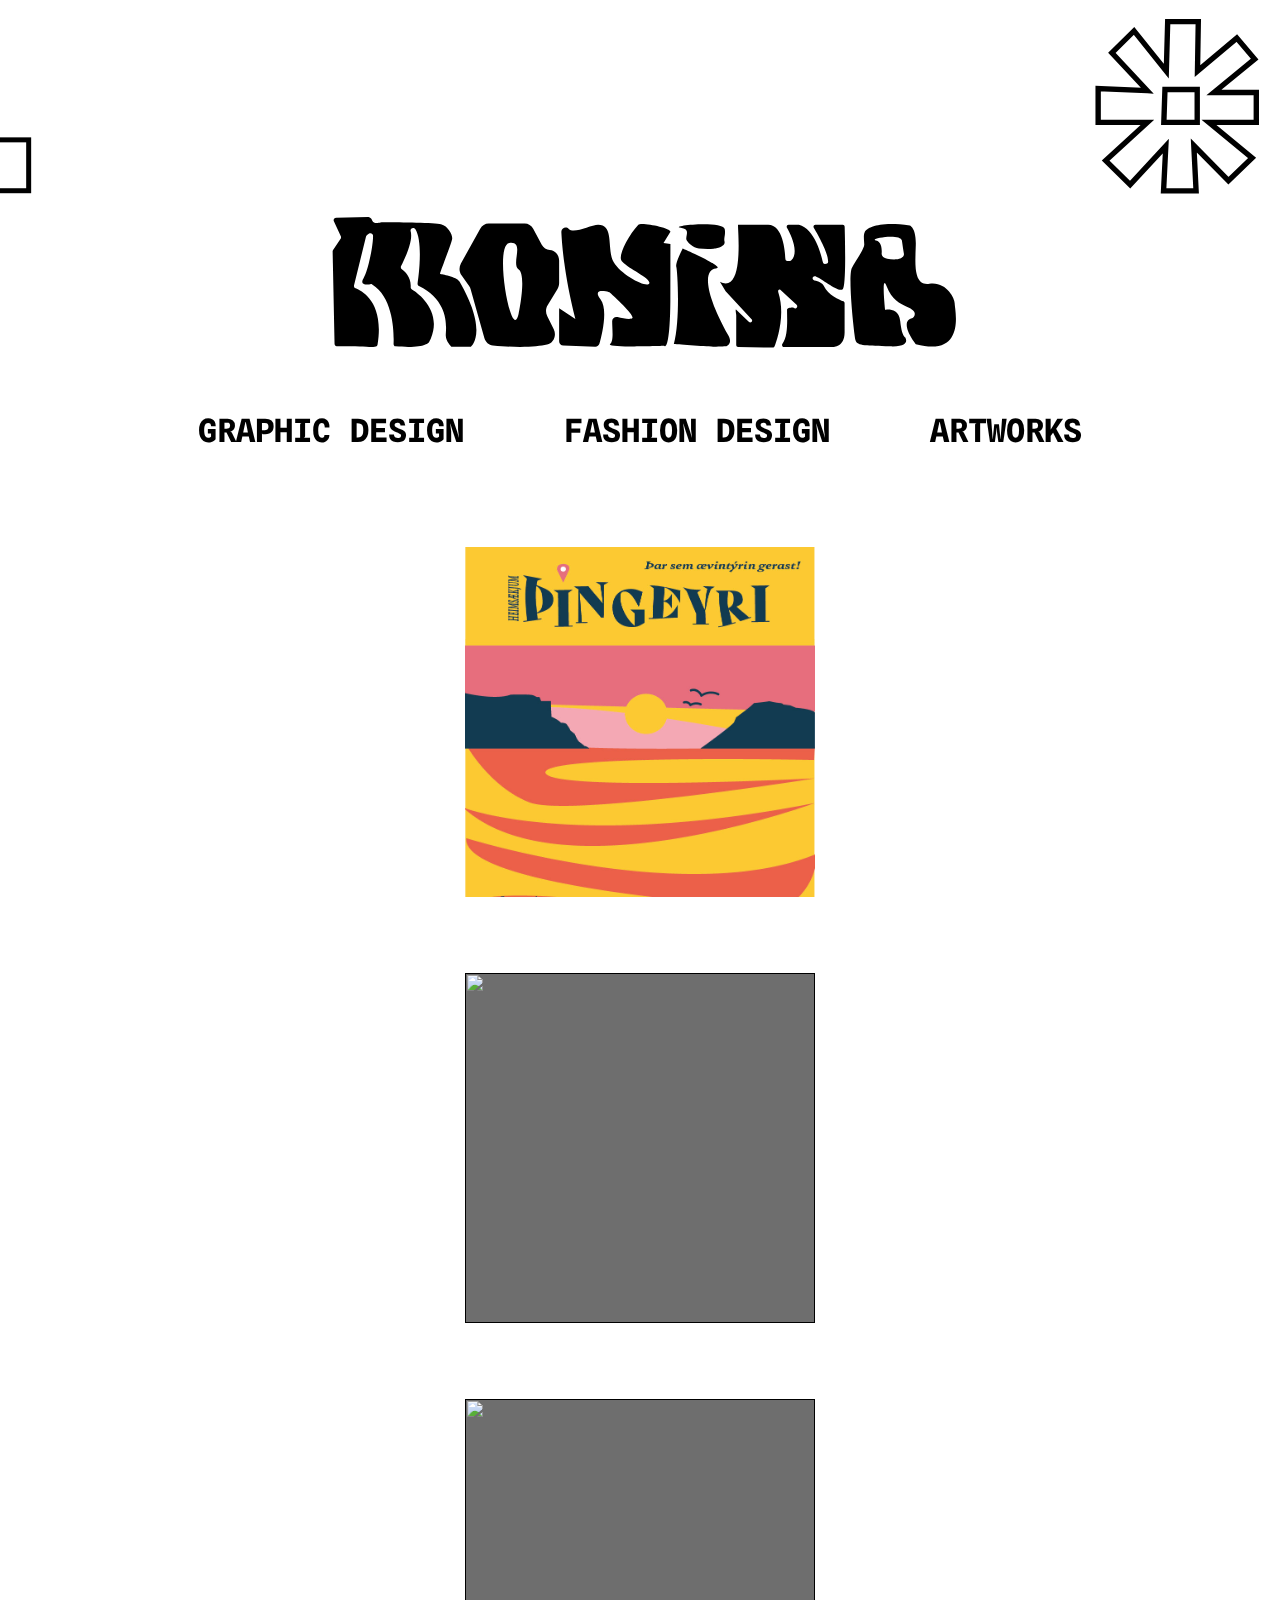
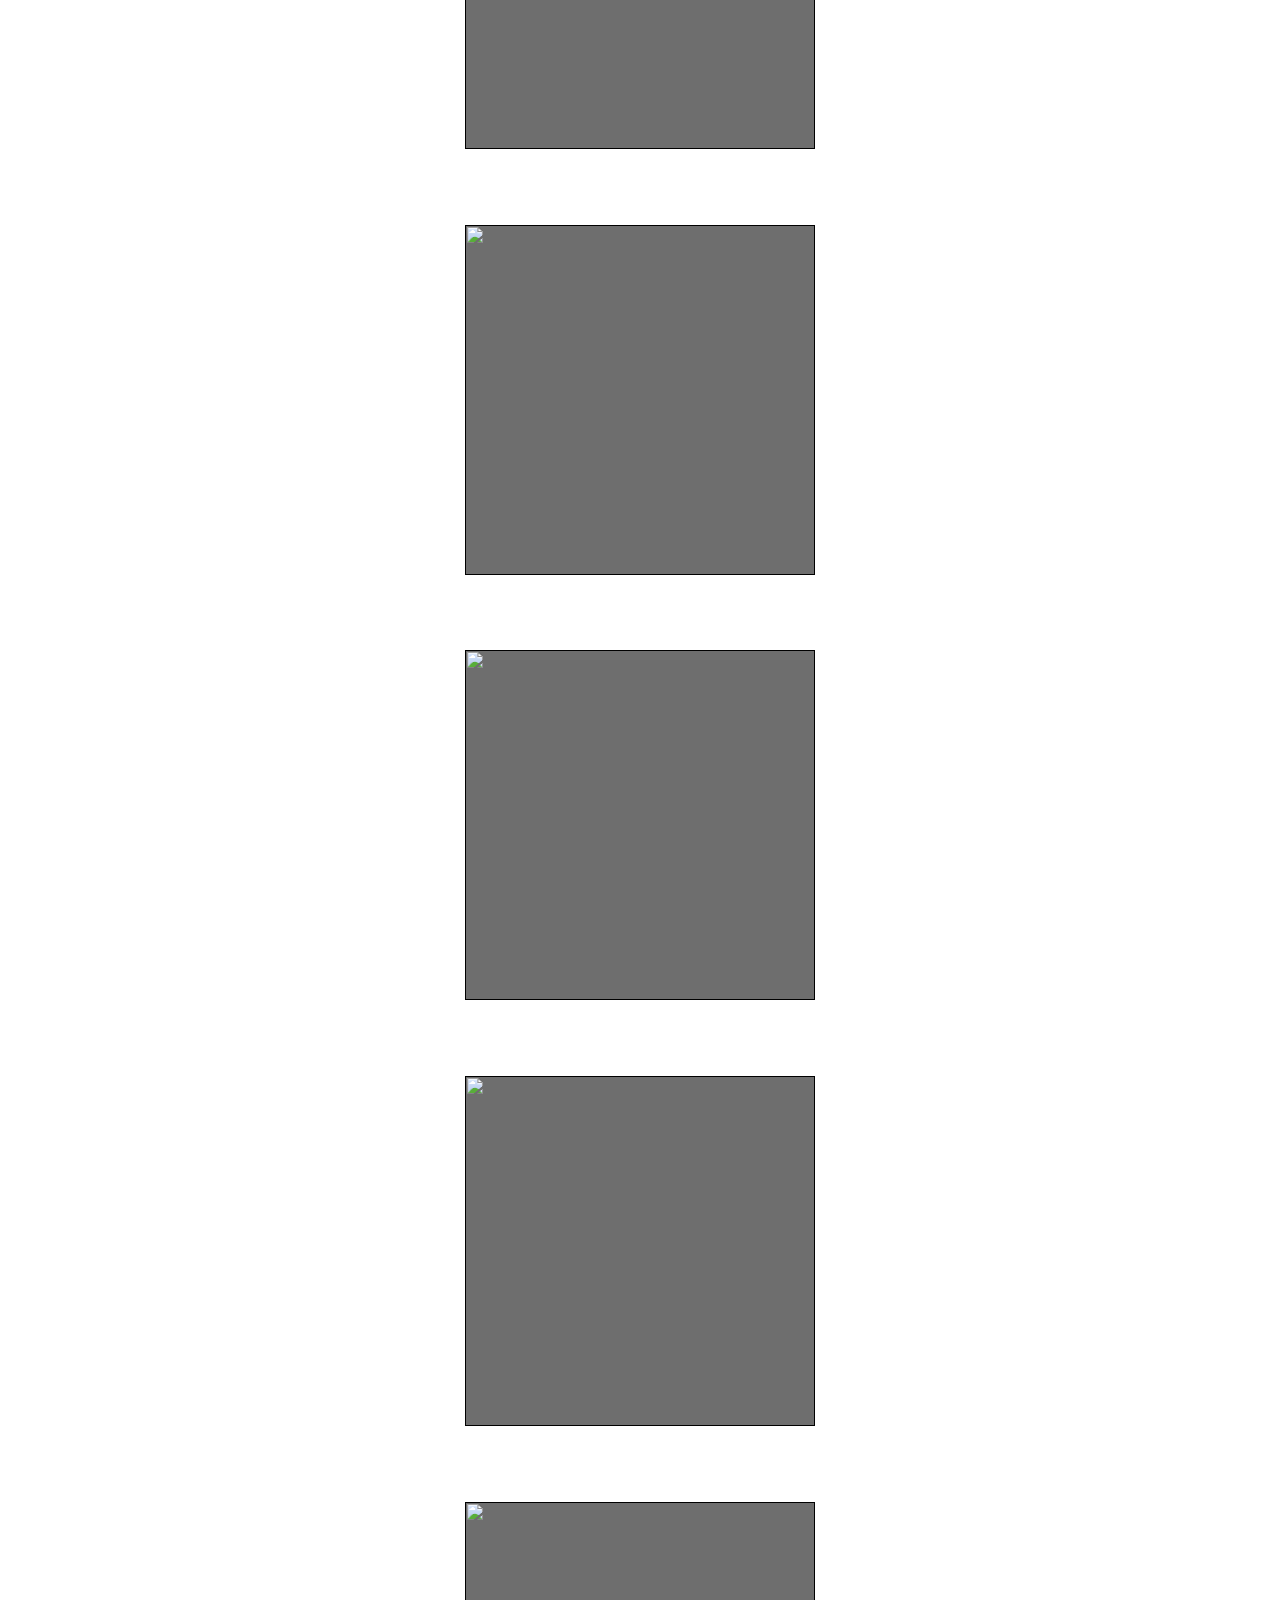
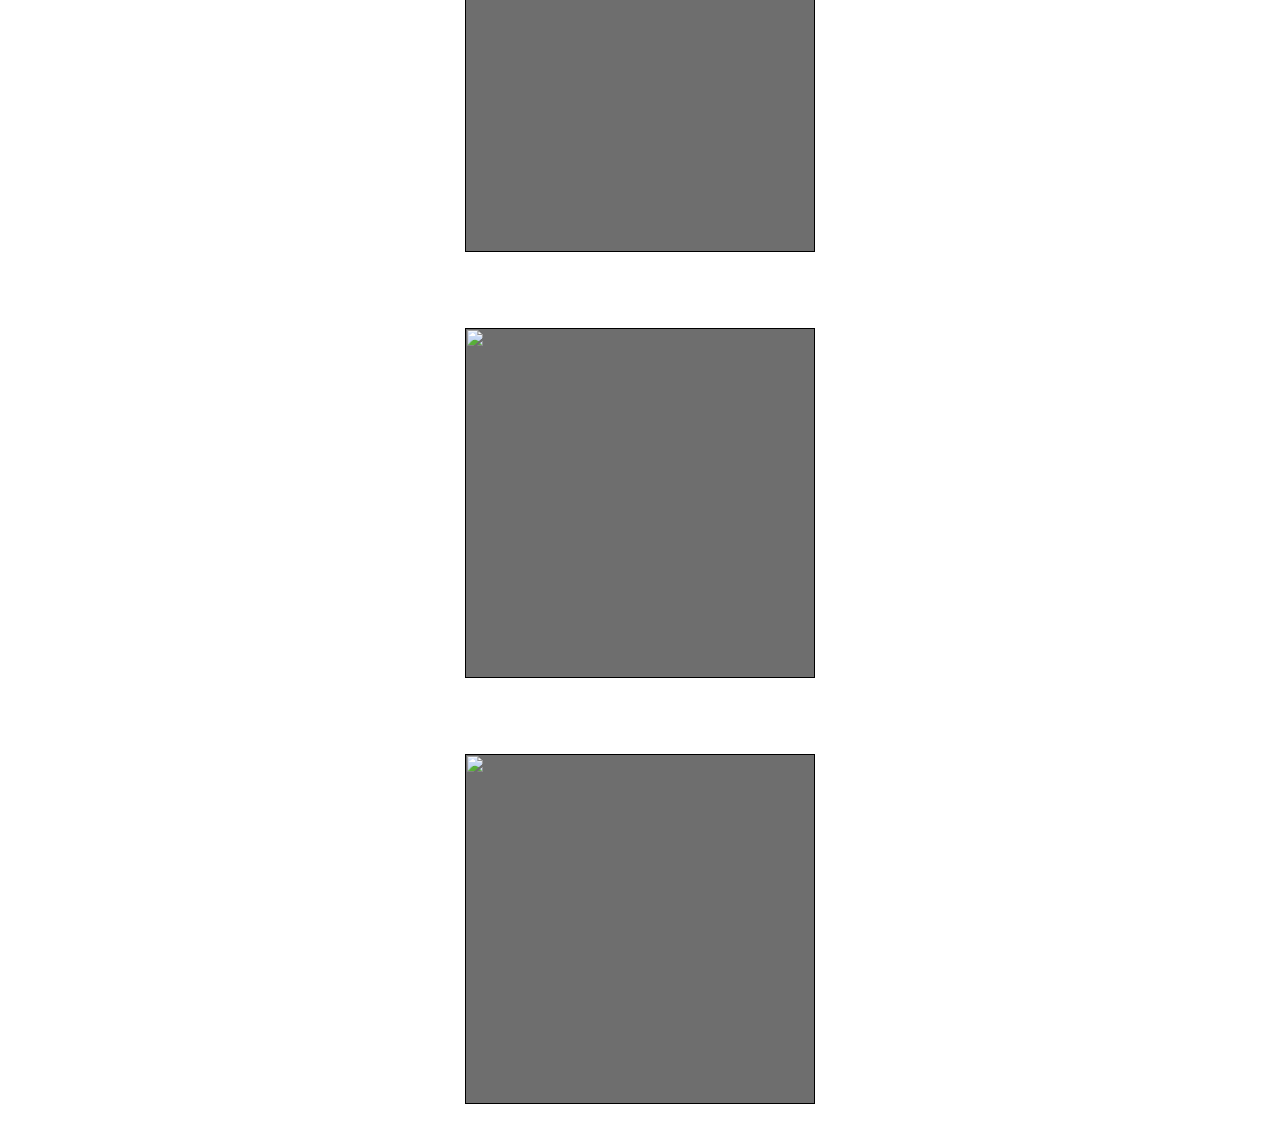
==== index.html @ 6f7ec48c "photos adde" ====
<!DOCTYPE html>
<html>
<head>
    <meta charset="utf-8" />
    <meta http-equiv="X-UA-Compatible" content="IE=edge">
    <title>Monika Janina Kristjánsdóttir</title>
    <meta name="viewport" content="width=device-width, initial-scale=1">
       <link rel="stylesheet" type="text/css" media="screen" href="main.css" />
       <link rel="stylesheet" type="text/css" media="screen" href="interaction.css" />
       <link rel="preconnect" href="https://fonts.googleapis.com">
       <link rel="preconnect" href="https://fonts.gstatic.com" crossorigin>
       <link rel="preconnect" href="https://fonts.googleapis.com">
       <link rel="preconnect" href="https://fonts.gstatic.com" crossorigin>
       <link href="https://fonts.googleapis.com/css2?family=Spline+Sans+Mono:ital,wght@0,300;0,400;0,700;1,300;1,400&display=swap" rel="stylesheet">
       <link rel="preconnect" href="https://fonts.googleapis.com"> 
       <link rel="preconnect" href="https://fonts.gstatic.com" crossorigin> 
       <link href="https://fonts.googleapis.com/css2?family=Montserrat:ital,wght@0,300;0,400;0,500;1,400&family=Spline+Sans+Mono:ital,wght@0,300;0,400;0,700;1,300;1,400&display=swap" rel="stylesheet"> 
       <link href="https://fonts.googleapis.com/css?family=Montserrat:italic,100,800" rel="stylesheet">
    <script src="http://code.jquery.com/jquery-latest.min.js" type="text/javascript"></script>
    <link rel="stylesheet" href="https://cdn.jsdelivr.net/npm/animate.css@3.5.2/animate.min.css">
    <script src="main.js"></script>


</head>


<body>
  <section class="video-background">
  </section>
  
  <div class="all-container">

    <div class="icon-container">
     <svg version="1.1" id="Layer_1" xmlns="http://www.w3.org/2000/svg" xmlns:xlink="http://www.w3.org/1999/xlink" x="0px" y="0px"
	    viewBox="0 0 41.38 44.58" style="enable-background:new 0 0 41.38 44.58;" xml:space="preserve">
            <rect x="15.13" y="16.15" class="st1" width="11.12" height="11.34"/>
             <rect x="2" y="2.91" class="st1" width="11.12" height="11.34"/>
              <rect x="28.26" y="29.39" class="st1" width="11.12" height="11.34"/>
      </svg>
      <svg version="1.1" id="Layer_1" xmlns="http://www.w3.org/2000/svg" xmlns:xlink="http://www.w3.org/1999/xlink" x="0px" y="0px"
	   viewBox="0 0 41.38 44.58" style="enable-background:new 0 0 41.38 44.58;" xml:space="preserve">
            <g>
	   <polygon class="st0" points="13.67,18.43 2.71,17.97 2.71,25.49 13.67,25.49 4.39,34.02 9.84,39.38 17.79,30.78 17.29,40.77 
		  24.54,40.77 24.03,30.65 31.75,38.5 37.02,33.42 27.41,25.49 37.96,25.49 37.96,18.83 28.51,18.83 37.59,11.39 33.61,6.71 
		  24.85,14.07 25.03,3.04 18.21,3.04 17.9,14.07 10.71,5.11 5.77,9.99 	"/>
	    <polygon class="st0" points="17.35,25.49 24.79,25.49 24.79,18.16 17.6,18.16 	"/>
            </g>
      </svg>
     </div>

     <div class="monika-container"> 
        <div class="logo-container">
         <svg version="1.1" id="Layer_1" xmlns="http://www.w3.org/2000/svg" xmlns:xlink="http://www.w3.org/1999/xlink" x="0px" y="0px"
  viewBox="0 0 427.07 94.35" style="enable-background:new 0 0 427.07 94.35;" xml:space="preserve">
         <path d="M86.08,93.71c0,0-3.76-3.53-3.79-7.57c-0.03-3.97,3.54-22.67-18.12-33.41c-0.66-0.33-1.03-1.05-0.93-1.78
 c0.81-5.58,3.73-28.36-1.55-36.72c-0.3-0.48-0.84-0.77-1.41-0.78l-0.05,0c-1.18-0.02-2,1.12-1.67,2.25
 c0.88,2.98,0.66,9.55-6.46,23.58c-0.38,0.76-0.16,1.68,0.53,2.17c2.15,1.56,6.33,5.44,5.97,11.96c-0.04,0.65,0.29,1.27,0.85,1.59
 c4.13,2.34,20.6,14.66,12.7,33.32c-0.02,0.04-0.98,2.03-1,2.07c-0.31,0.98-4.22,4.79-22.94,3.09c-0.77-0.07-1.23-0.94-1.19-1.71
 c0.26-5.94,0.41-30.99-14.46-40.1c-0.35-0.21-0.77-0.28-1.17-0.22c-1.94,0.32-7.68,0.92-4.65-4.05c2.99-4.9,6.55-21.92,6.4-28.74
 c-0.03-1.35-1.55-2.13-2.67-1.38l-1.35,0.91c-0.36,0.24-0.61,0.6-0.71,1.02l-8.1,33.03c-0.21,0.84,0.24,1.7,1.05,2.01
 c4.75,1.85,19.43,9.91,14.84,38.02c-0.07,0.43-0.3,0.83-0.65,1.09c-1.58,1.16-8.61-0.05-26.98,0.06c-0.83,0.01-1.42-0.83-1.44-1.66
 l-1.3-62.45c-0.01-0.36,0.1-0.71,0.3-1l5.1-7.48c0.34-0.5,0.39-1.14,0.14-1.69L6.67,8.96C6.15,7.83,6.96,6.54,8.2,6.52L29.75,6.1
 c0,0,2.05-0.03,2.9,2.52C33.42,10.88,37.18,10,38,9.78c0.11-0.03,0.23-0.05,0.35-0.05c2.91-0.14,36.19,0.13,40.71,1.28
         c4.71,1.2,7.6,6.7,7.6,9.49s-8.86,23.98-8.17,24.02c0.69,0.03,11.21,1.83,13.08,5.07c19.99,34.74,7.71,44.13,7.71,44.13"/>
         <path d="M289.27,75.57c0.44,1.31-1,2.41-2.02,1.54l-8.66-8.4c-0.85-0.72,0.01,2.74,0.01,3.9l-0.01,19.94c0,0.75,0.56,1.37,1.27,1.38
 l23.44,0.41c0.54,0.01,1.02-0.34,1.22-0.87c1.48-4.02,7.57-20.97,2.5-36.56c-0.43-1.33,0.55-2.4,1.55-1.48l10.81,10.03
 c1.11,1.03,0,2.93-1.36,2.31c-0.4-0.18-0.78-0.34-1.14-0.48c-0.82-0.31-3.88,0.36-3.92,1.28c-0.17,4.64,1.17,17.5-3.12,23.1
 c-0.68,0.89-0.07,2.24,1.01,2.24h32.72c0.71,0,8.13,0.07,8.27-9.65V64.37c0-0.58-0.34-1.1-0.85-1.3c-2.6-1.01-10.4-4.46-13.08-10.24
 c-1.05-2.27-3.58-3.41-6.5-3.91c-1.79-0.31-1.47-2.93,0.33-2.74c0.36,0.04,0.68,0.1,0.96,0.2c3.72,1.33,15.14,10.89,17.86,8.5
 c2.44-2.13,1.54-35.17,1.32-42.25c-0.02-0.74-0.59-1.33-1.29-1.33h-15.16h-3.33c-1.02,0-1.64,1.2-1.09,2.12
 c3.01,5.06,10.2,17.82,9.67,23.09c-0.07,0.65-0.57,1.14-1.17,1.19l-0.96,0.09c-0.64,0.06-1.22-0.39-1.36-1.06
 c-1.03-4.77-5.6-22.75-16.24-25.39c-0.1-0.02-0.2-0.04-0.31-0.04l-6.66,0c-1.01,0-1.63,1.18-1.1,2.1c2.7,4.75,8.36,16.34,2.95,21.96
 c-0.25,0.26-0.57,0.41-0.92,0.41h-1.79c-0.69,0-1.26-0.58-1.29-1.33c-0.2-5.09-1.61-23.14-11.63-23.14h-20.33
         c-0.71,0,4.98,47.33-12.3,38.6l3.87,6.28"/>
         <path d="M426.24,64.47c0-3.71-5.92-14.97-17.09-13.25c-11.17,1.72-9.53-14.44-9.2-26.23s-4.07-13.14-4.07-13.14
 c-21.49-3.31-28.44,2.29-28.44,2.29c-3.73,1.73-2.32,7.4-2.32,10.45c0,3.05-5.59,10.47-8.38,16.03c-2.79,5.56,1.48,44.65,2.47,48.76
 c0.99,4.11,8.05,3.44,23.17,4.11c15.12,0.66,10.35-6.09,10.35-6.09s-2.3-1.06-3.29-10.86c-0.99-9.8-10.19-7.68-10.19-7.68
 s-2.79-25.44,0.99-16.05c3.78,9.39,8.05,11.14,15.12,14.59c7.07,3.44,2.43,7.02,2.43,7.02c-10.06,2.38,2.18,17.62,2.18,17.62
 C434.37,101.35,426.24,68.18,426.24,64.47z M387.81,34.59c-0.24,0.03-0.49,0.06-0.75,0.09c-2.09,0.24-4.47-0.03-6.44-0.4
 c-2.31-0.42-3.86-1.83-3.74-3.37c0.24-3.04,0.01-8-3.82-8.94c-5.6-1.37,16.8-5.15,17.5,0c0.43,3.16,0.99,6.72,1.36,8.99
         C392.2,32.67,390.43,34.24,387.81,34.59z"/>
         <path d="M242.4,27.35c0,0-5.16,9.96-4.32,12.43s2.78,36.26-1.65,52.2c0,0,22.35,1.8,26.86,1.72s8.76-0.31,8.76-0.31
         s4.35-1.7,1.25-7.23c-17.29-30.85-16.16-44.77-8.48-45.29C272.49,40.36,242.4,27.35,242.4,27.35z"/>
         <path d="M152.59,28.34c-2.25-0.11-4.3-1.44-5.43-3.55l-5.78-10.77c-1.18-2.2-3.36-3.56-5.72-3.56h-24.41
 c-2.33,0-4.48,1.32-5.67,3.48l-13.06,23.6c-1.39,2.51-1.22,5.67,0.42,7.99l5.14,7.26c0.48,0.68,0.84,1.44,1.07,2.26l9.22,32.82
 c0.78,2.79,3.07,4.78,5.76,5.04c18.73,1.81,30.04,0.79,36.61-0.62c4.35-0.94,6.63-6.14,4.54-10.36l-4.45-8.98
 c-1.14-2.3-1.03-5.1,0.3-7.28l6.69-11c0.71-1.16,1.09-2.53,1.09-3.92V35.47C158.91,31.65,156.12,28.51,152.59,28.34z M131.58,71.38
         c-4.52,21.76-17.16-46.36-6.33-47.78c10.83-1.42,0.91,14.19,6.33,17.98C137,45.36,131.58,71.38,131.58,71.38z"/>
         <path d="M158.91,67.77l0,22.29c0,1.56,1.24,2.84,2.8,2.9l21.56,0.78c1.34,0.05,2.54-0.82,2.9-2.11c1.72-6.11,5.9-23.3,0.67-30.04
 c-5.46-7.03,2.82-5.49,5.4-4.87c0.47,0.11,0.9,0.34,1.27,0.67c2.9,2.63,16.51,15.16,14.91,17.02c-1.13,1.32-6.36,0.25-10.03-0.7
 c-1.85-0.48-3.65,0.91-3.64,2.82c0.04,5.69,1.13,13.38-1.36,15.32c-3.5,2.74,36.46,1.31,36.46,1.31s3.84,5.46,4.23-29.98l0.04-38.87
 l-4.66-0.68l4.66-7.64c0-2.64-19.88-6.63-21.67-4.7c-7.09,7.64-13.47,20.6-11.55,24.04c2.71,4.86,20.73,12.23,18.89,15.7
 c-1.84,3.46-23.17-7.63-25.44-17.96c-2.27-10.34,0.45-21.78-9.07-21.78c-4.92,0-16.44,6.53-19.83,2.84c-1.84-2-5.17-0.62-5.04,2.1
         c0.54,10.95,2.52,31.49,9.47,58.74"/>
        <path d="M253.34,27.42c-3.6-0.37-8.66-4.81-8.53-6.63c0.25-3.59,2.29-6.54-3.69-7.44c-8.73-1.31,28.39-5.12,29.69,0.9
 c0.8,3.7-0.76,5.99-0.09,8.64c0.5,1.99-2.18,3.94-6.23,4.49c-0.37,0.05-0.75,0.1-1.15,0.15C260.11,27.92,256.41,27.74,253.34,27.42z
        "/>
         </svg>
         </div>
      </div>

      <div class="text-container">
         <a href="graphic-design.html" class="link"> <h1>Graphic Design</h1></a>
         <a href="" class="link"><h1>Fashion Design</h1></a>
         <a href="" class="link"><h1>Artworks</h1></a> 
      </div>
    
      <section class="content">
        <div class="box-wrapper box1 hovereffect">
                <div class="box-styling">
                <a href="images/wallpaper/project_1.html">
                  <img src="assets/front-heimsækjumþ.jpg">
                  <div class="overlay">
                <h2>Heimsækjum Þingeyri</h2>
                <p>Summer events BRAND IDENTITY for region in Iceland</p> 
              </div>
              </a>
            </div>  
          </div>   
             <div class="box-wrapper box2 hovereffect">
                <div class="box-styling">
                  <a href="">
                    <img src="assets/36EAE543-6CC2-4F6E-92BA-76C47394DDBA.jpg">
                    <div class="overlay">
                <h2>Homesick Video</h2>
                <p>Video editing</p>
              </div>
              </a>
            </div>  
             </div>        
             <div class="box-wrapper box3 hovereffect">
                <div class="box-styling">
                  <a href="">
                    <img src="assets/36EAE543-6CC2-4F6E-92BA-76C47394DDBA.jpg">
                    <div class="overlay">
                <h2>Odin Adventures</h2>
                <p>Photography, poster & booklet design</p>
              </div>
              </a>
            </div> 
             </div>       
            <div class="box-wrapper box4 hovereffect">
                <div class="box-styling">
                  <a href="">
                    <img src="assets/36EAE543-6CC2-4F6E-92BA-76C47394DDBA.jpg">
                    <div class="overlay">
                <h2>DATMA</h2>
                <p>Motion Graphic Design</p>
              </div>
              </a>
            </div> 
            </div>         
             <div class="box-wrapper box5 hovereffect">
                <div class="box-styling">
                <a href="">
                  <img src="assets/36EAE543-6CC2-4F6E-92BA-76C47394DDBA.jpg">
                  <div class="overlay">
                <h2>Statistical Self Portrait</h2>
                <p>Information Design</p>
              </div>
              </a>
              </div>
            </div>          
             <div class="box-wrapper box6 hovereffect">
                <div class="box-styling">
                  <a href="">
                    <img src="assets/36EAE543-6CC2-4F6E-92BA-76C47394DDBA.jpg">
                    <div class="overlay">
                <h2>Call me by your name</h2>
                <p>Book Cover Redesign</p>
              </div>
              </a>
              </div>
              <div class="box-wrapper box7 hovereffect">
                  <div class="box-styling">
                    <a href="">
                      <img src="assets/36EAE543-6CC2-4F6E-92BA-76C47394DDBA.jpg">
                      <div class="overlay">
                  <h2>Call me by your name</h2>
                  <p>Book Cover Redesign</p>
                </div>
                </a>
                </div>
            </div> 
            <div class="box-wrapper box8 hovereffect">
              <div class="box-styling">
                <a href="">
                  <img src="assets/36EAE543-6CC2-4F6E-92BA-76C47394DDBA.jpg">
                  <div class="overlay">
              <h2>Call me by your name</h2>
              <p>Book Cover Redesign</p>
            </div>
            </a>
            </div>
            <div class="box-wrapper box9 hovereffect">
              <div class="box-styling">
                <a href="">
                  <img src="assets/36EAE543-6CC2-4F6E-92BA-76C47394DDBA.jpg">
                  <div class="overlay">
              <h2>Call me by dfff name</h2>
              <p>Book Cover Redesign</p>
            </div>
            </a>
            </div>
      </section>

</div>

</div>
</body>
</html>
---- main.css ----
.video-background {
    background-image: url(assets/hero.mp4);
    height: 5000px;
    background-repeat: no-repeat;
    height: 100%;
    width: 100%;
    z-index: -1;
    /* background-repeat: no-repeat; */
    background-size: cover;
    position: fixed;
    cursor: url('assets/NL-CC-closed.svg'), auto;
    }
    a {
        color:black;
        text-decoration: none;
        }

    /* main {
    display: grid;
    grid-template-areas: 
    "nav      topbar  nav"
    "topbar   logo    topbar"
    "subpage  subpage subpage"
    "content  content content" 
    "footer   footer  footer";
    grid-template-columns: 1fr 3fr 3fr 1fr;
    grid-row: 30% 40% auto 20%;
    gap: 5%;
    } */

    .icon-container {
    grid-area: nav;
    display: flex;
    flex-grow: 1;
    float: right;
    justify-content: space-between;
    height: 200px;
    width: 1420px;
    grid-template-rows: 1fr 1fr;
    grid-gap: 60%;
    size: 100%;
    z-index: 1;
    }

    
.monika-container {
    width: 50%;
    display: block;
    margin: 0 auto;
    justify-content: center;
    align-items: center;
}
    .text-container {
        display: flex;
        grid-gap: 100px;
        justify-content: center;
        align-items: center;
        text-transform: uppercase;
        font-family: 'Spline Sans Mono', monospace;
        font-weight: 400;
        padding:3%;
        }
        .hovereffect .text-container {
            text-transform: uppercase; 
            text-align: center;
            position: relative;
            font-size: 1em;
            padding: 10px;
            font-family: 'Spline Sans Mono', monospace;
            color:#3400f1;
          }
    

        .hovereffect .text-container {
            text-transform: lowercase; 
            color:#3400f1;
          }


    .hero-container {
    position: fixed;
    z-index: -10;
}
.icon
{size: 100%;
}

.st0{fill:none;stroke:#000000;stroke-width:1.1988;stroke-miterlimit:10;}
.st1{fill:none;stroke:#000000;stroke-width:1.1113;stroke-miterlimit:10;}

.st0{fill:none;stroke:#000000;stroke-width:1.1988;stroke-miterlimit:10;}





.image-gallery {
    height: 100%;
    display: grid;
    grid-template-columns: 1fr minmax(350px, 1fr)  minmax(350px, 1fr) minmax(350px, 1fr) 1fr;
    grid-template-rows: auto;
    grid-gap: 50%;
    padding-top: 50px;
    padding-bottom: 50px;
    grid-template-areas:
    ". a b c ."
    ". d e f ."
    ". g h i ."
    ;
}

.box-styling {
    height: 350px;
    width: 350px;
    display: block;
    margin: 3% auto;
    row-gap: 10%;
    background-color: rgb(110, 110, 110);
    /* clip-path: polygon(5% 5%, 100% 0%, 100% 75%, 75% 75%, 75% 100%, 50% 75%, 0% 75%); */
  }



.box-wrapper{
  height:350px;
  border-radius: 1%;
  
}
.box1 {
    grid-area: a;
    

}

.box2 {
    grid-area: b;
}

.box3 {
    grid-area: c;
}

.box4 {
    grid-area: d;
}

.box5 {
    grid-area: e;
}

.box6 {
    grid-area: f;
}

.box7 {
    grid-area: g;
}

.box8 {
    grid-area: h;
}

.box9 {
    grid-area: i;
}

.bigText {
    font-size: 2em;
    padding-right: .5ch;
}

/* MEDIA QUERY FOR MOBILE */
@media (max-width:735px){
    nav {
        padding-left: 0;
    }

   .image-gallery {
       padding-bottom: 200%;
       grid-template-columns: 1fr minmax(400px, 1fr) 1fr;
       grid-template-areas:
       ".a."
       ".b."
       ".c."
       ".d."
       ".e."
       ".f."
       ".g."
       ".h."
       ".i."
       ;
   }
---- interaction.css ----
.hovereffect {
    width: 100%;
    height: 100%;
    float: left;
    overflow: hidden;
    position: relative;
    text-align: center;
    cursor: default;
  }
  
  .hovereffect .overlay {
    width: 100%;
    height: 100%;
    position: absolute;
    overflow: hidden;
    top: 0;
    left: 0;
  }
  
  .hovereffect img {
    width: 100%;
    height: 100%;
    display: block;
    position: relative;
    -webkit-transition: all 0.4s ease-in;
    transition: all 0.4s ease-in;
  }
  
  .hovereffect:hover img {
    filter:blur(1px);
    -webkit-filter: blur(2px);
    -webkit-transform: scale(1.1);
    -ms-transform: scale(1.1);
    transform: scale(1.1);
  }
  
  .hovereffect h2 {
    text-transform: uppercase; 
    text-align: center;
    position: relative;
    font-size: 1em;
    padding: 10px;
    font-family: 'Spline Sans Mono', monospace;
    color:#3400f1;
  }
  
  .hovereffect p {
    display: inline-block;
    text-decoration: none;
    padding: 7px 14px;
    margin: 0;
    background-color: transparent;
  }
  
 
  
  .hovereffect h2 {
    -webkit-transform: scale(0.7);
    -ms-transform: scale(0.7);
    transform: scale(0.7);
    -webkit-transition: all 0.4s ease-in;
    transition: all 0.4s ease-in;
    opacity: 0;
    filter: alpha(opacity=0);
    color: #f7f7fe;
    text-transform: uppercase;
    font-family: 'Spline Sans Mono', monospace;
    font-weight: 700;
    margin-top:30%;
  }
  
  .hovereffect p {
    -webkit-transform: scale(0.7);
    -ms-transform: scale(0.7);
    transform: scale(0.7);
    -webkit-transition: all 0.4s ease-in;
    transition: all 0.4s ease-in;
    opacity: 0;
    filter: alpha(opacity=0);
    color: #f7f7fe;
    text-transform: none;
    font-family: 'Spline Sans Mono', monospace;
    font-weight: 400;
    margin-top:3%;
  }
  .hovereffect:hover p, .hovereffect:hover h2 {
    opacity: 1;
    filter: alpha(opacity=100);
    -webkit-transform: scale(1);
    -ms-transform: scale(1);
    transform: scale(1);

  }
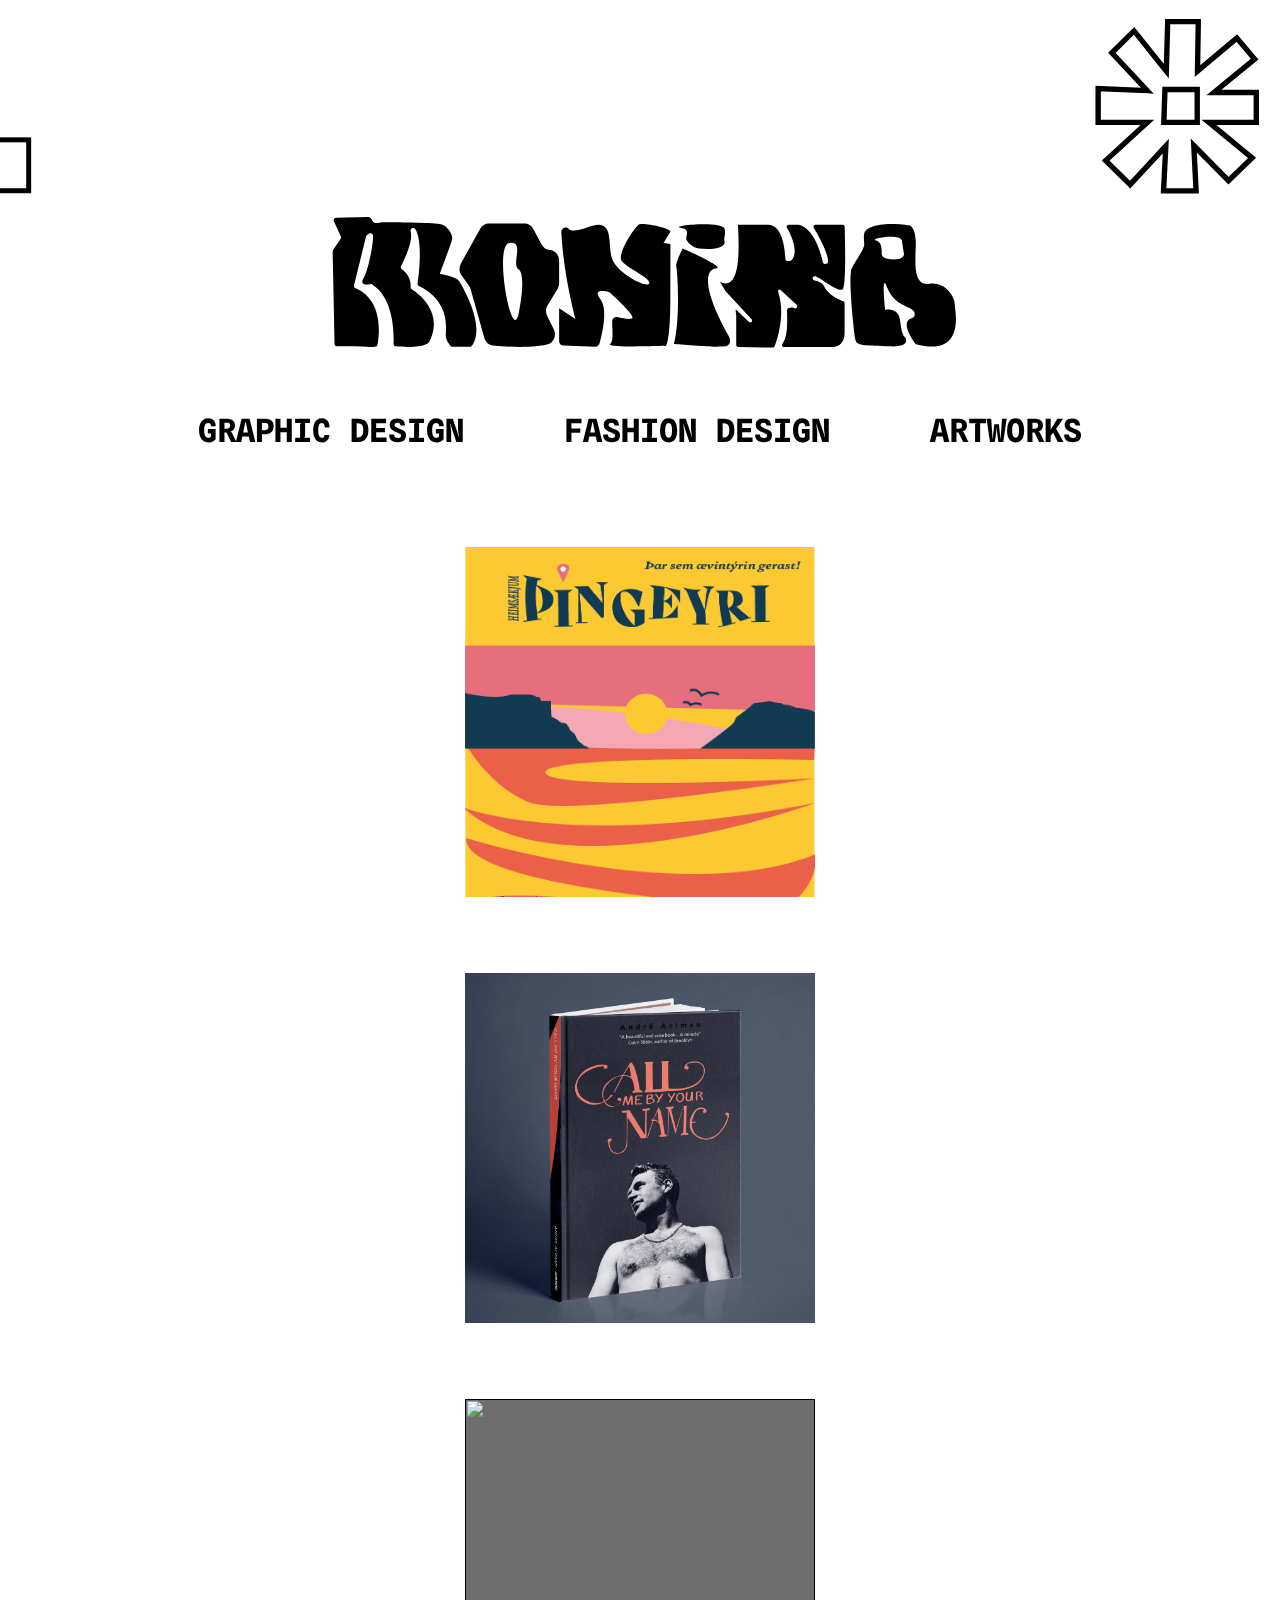
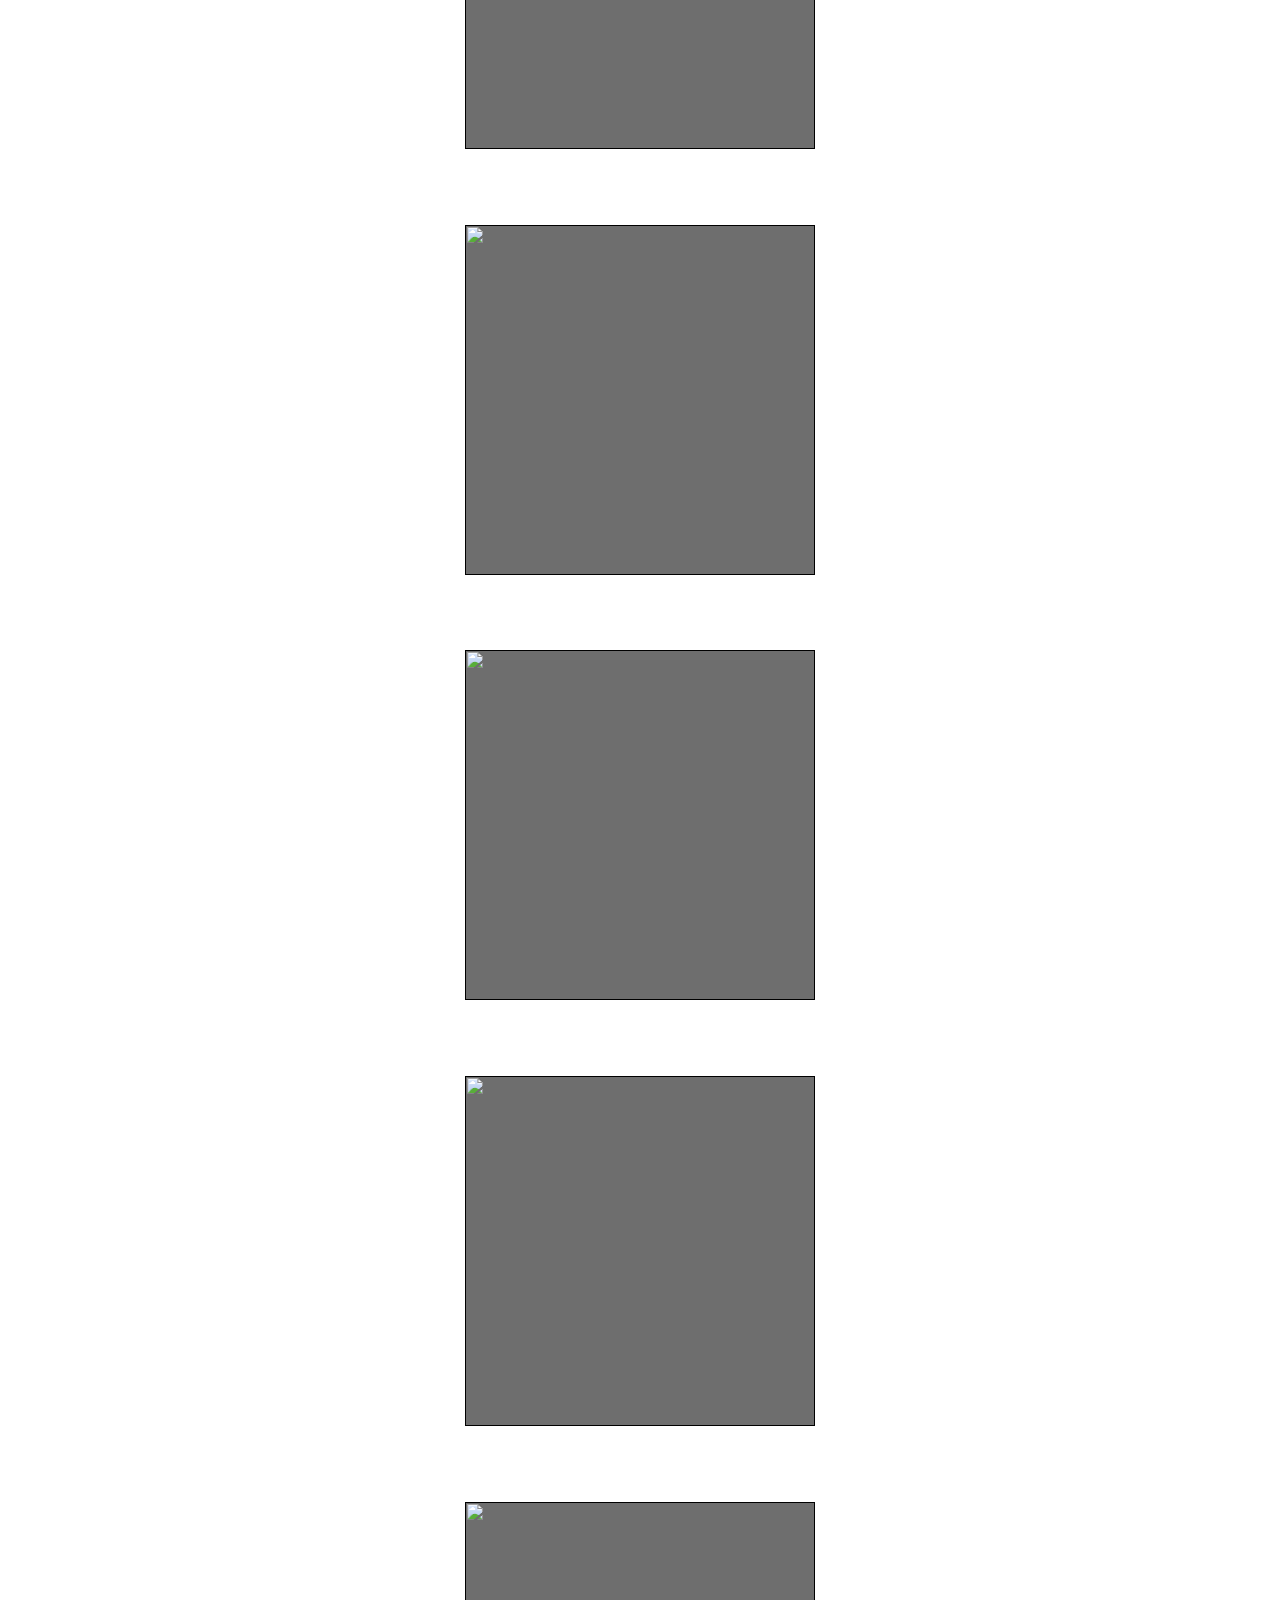
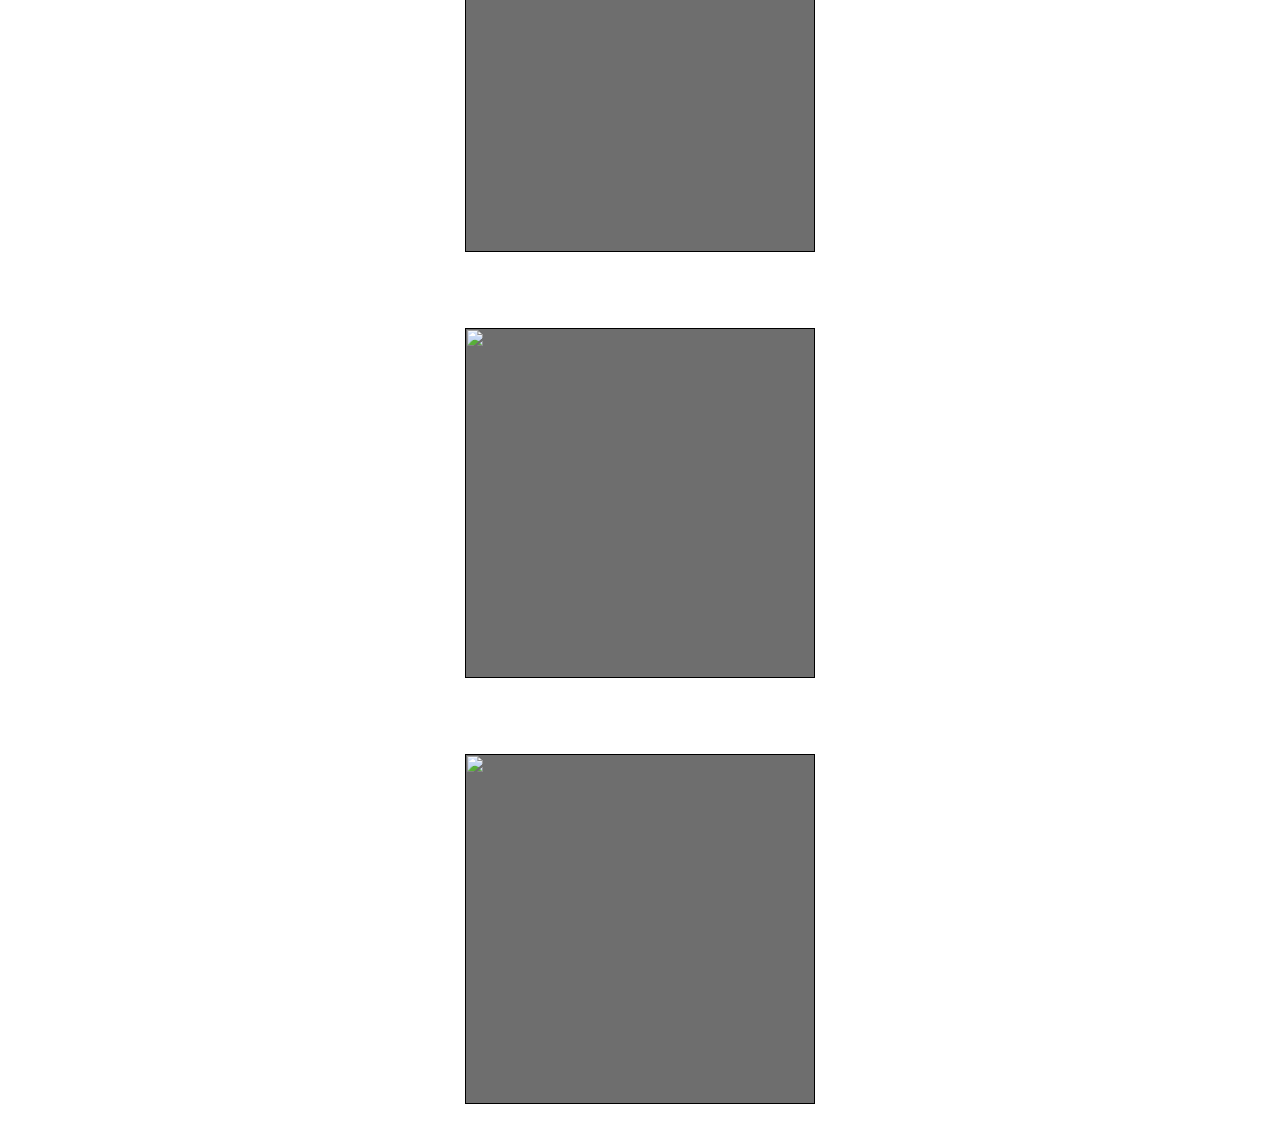
==== commit 32eb2428: "new frontier added" ====
--- a/index.html
+++ b/index.html
@@ -120,7 +120,7 @@
              <div class="box-wrapper box2 hovereffect">
                 <div class="box-styling">
                   <a href="">
-                    <img src="assets/36EAE543-6CC2-4F6E-92BA-76C47394DDBA.jpg">
+                    <img src="assets/front-redesigncover.jpg">
                     <div class="overlay">
                 <h2>Homesick Video</h2>
                 <p>Video editing</p>
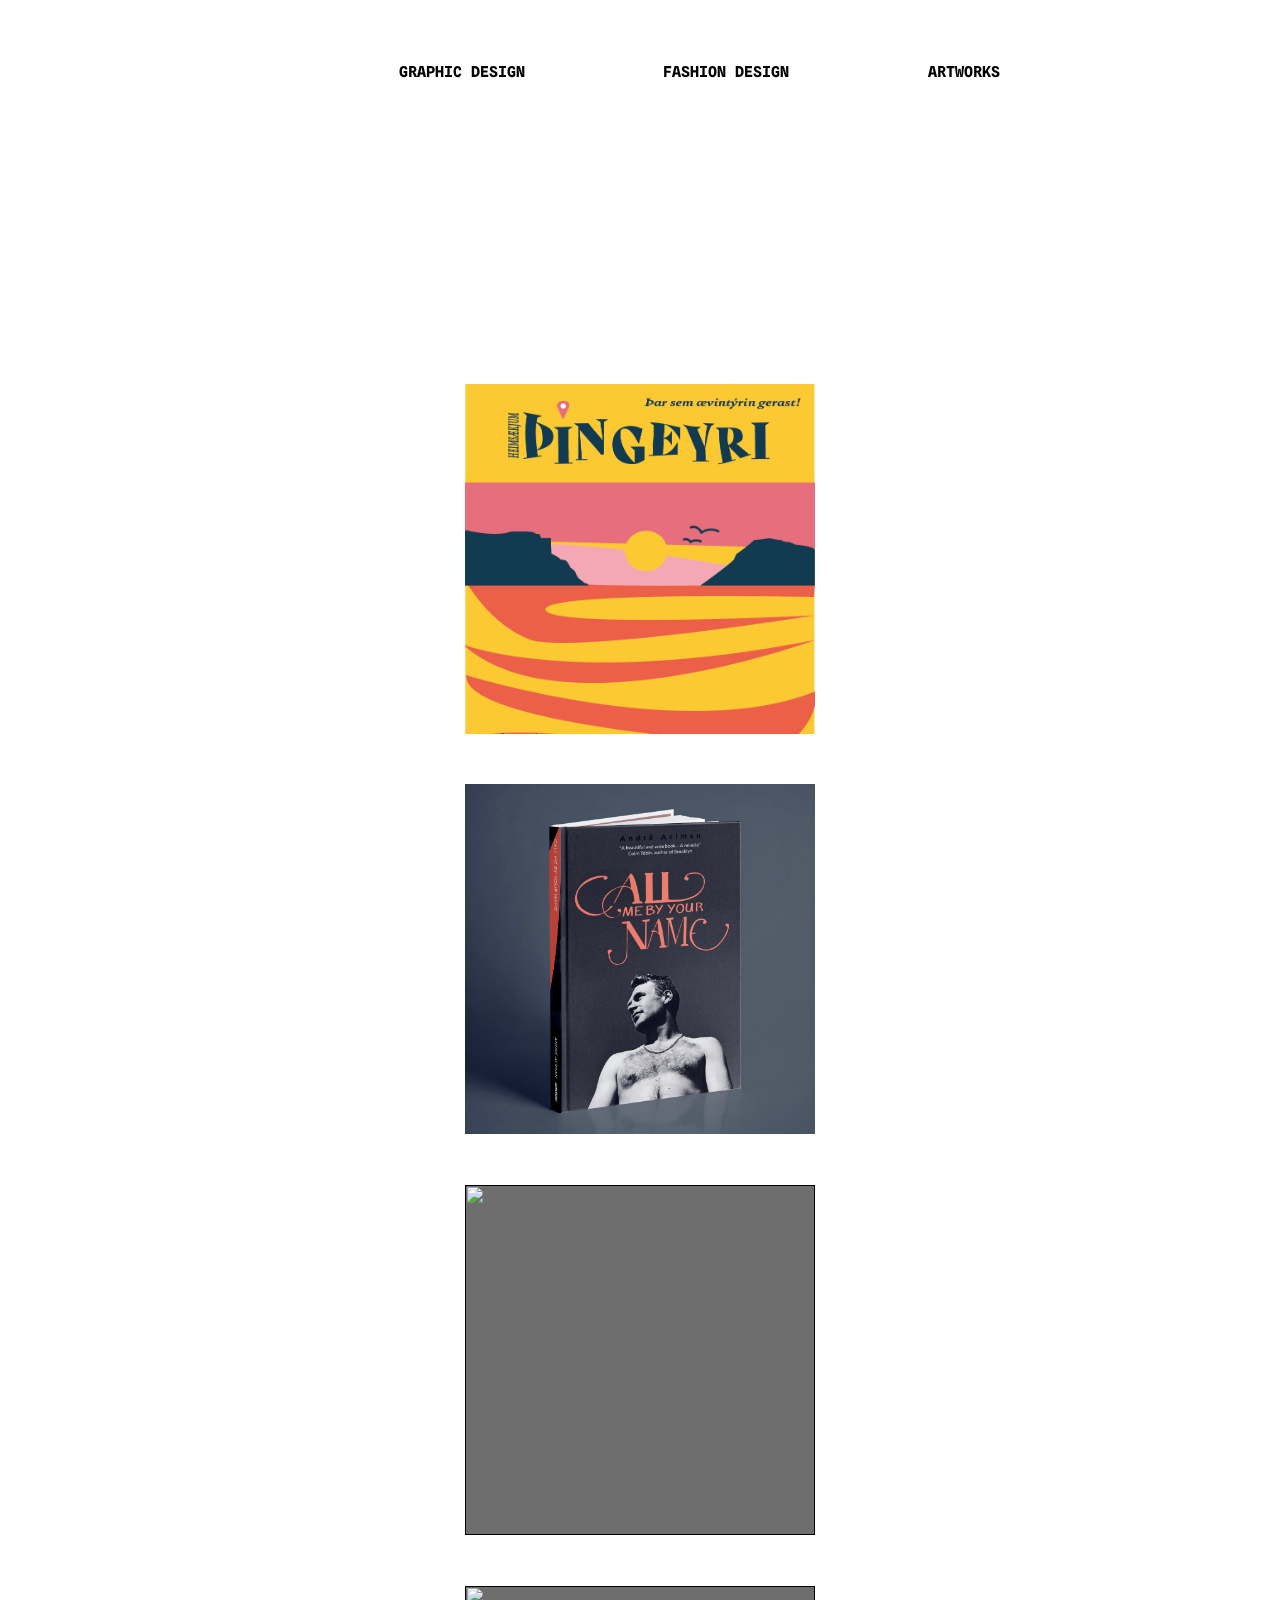
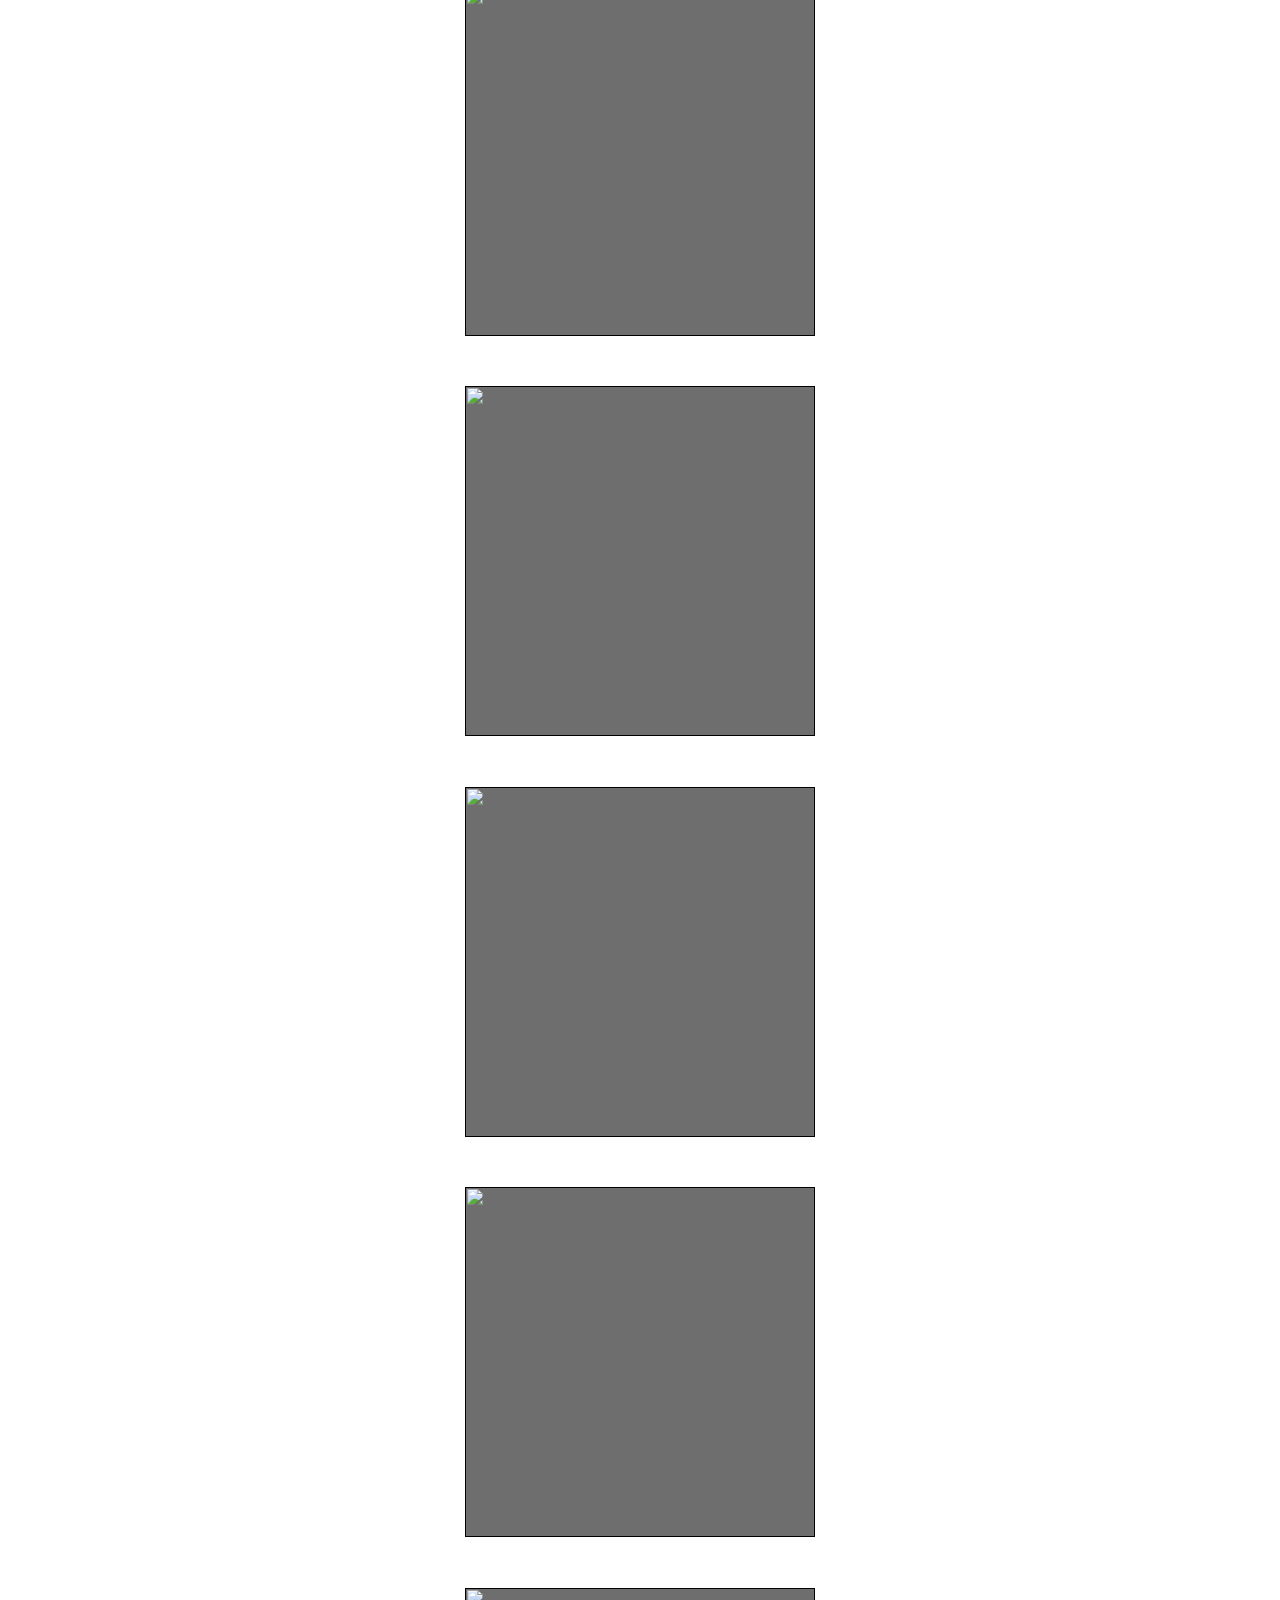
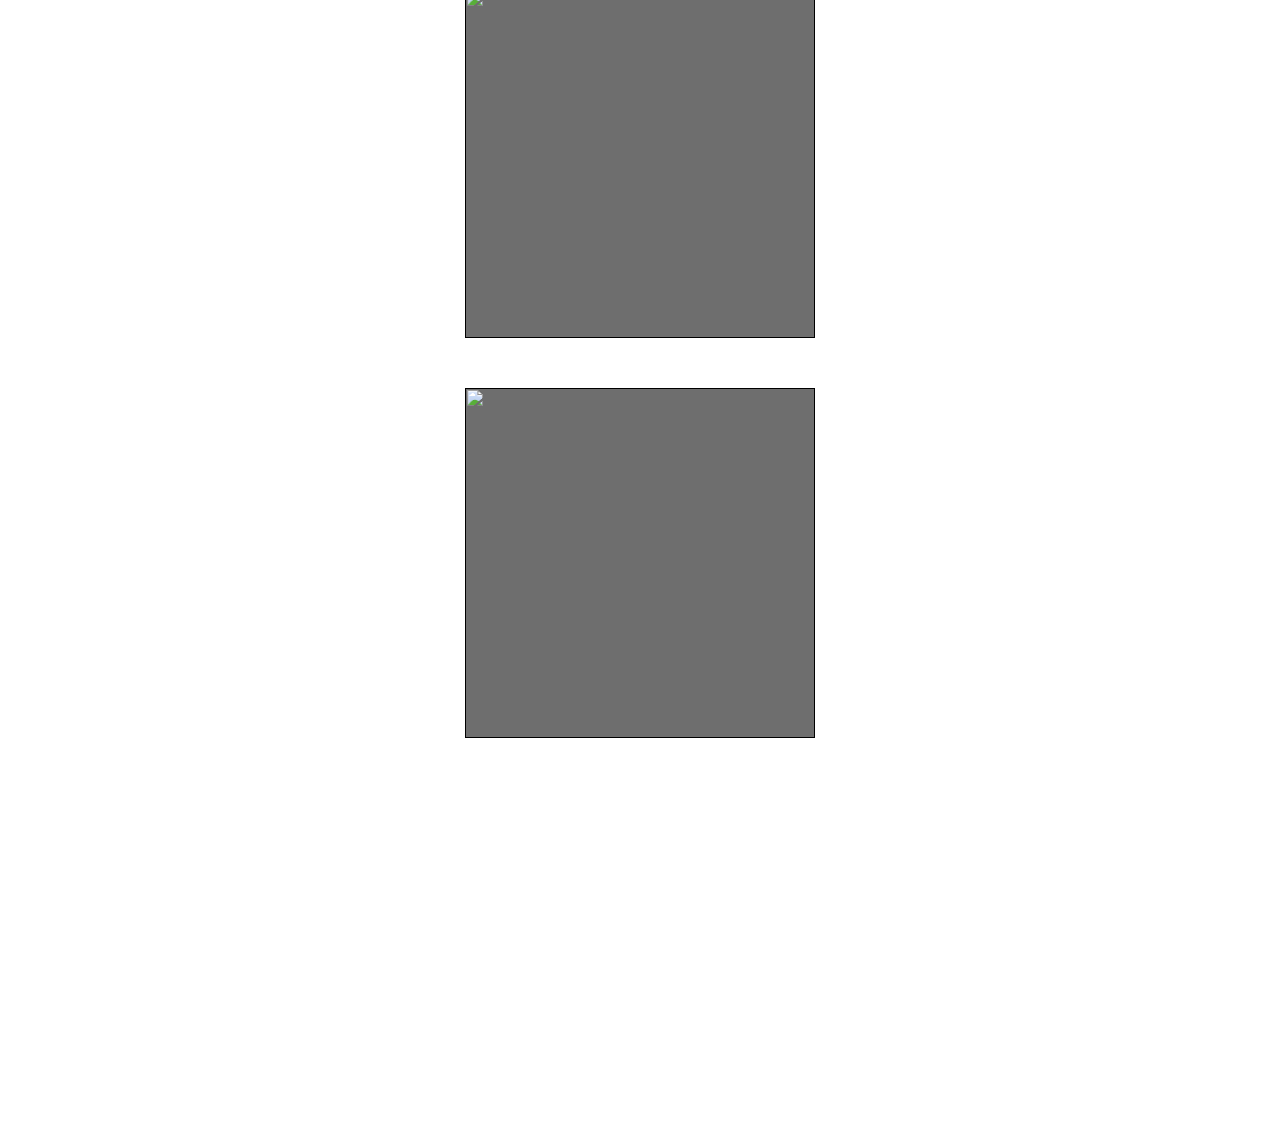
==== commit d1eb9a14: "link" ====
--- a/index.html
+++ b/index.html
@@ -9,13 +9,7 @@
        <link rel="stylesheet" type="text/css" media="screen" href="interaction.css" />
        <link rel="preconnect" href="https://fonts.googleapis.com">
        <link rel="preconnect" href="https://fonts.gstatic.com" crossorigin>
-       <link rel="preconnect" href="https://fonts.googleapis.com">
-       <link rel="preconnect" href="https://fonts.gstatic.com" crossorigin>
-       <link href="https://fonts.googleapis.com/css2?family=Spline+Sans+Mono:ital,wght@0,300;0,400;0,700;1,300;1,400&display=swap" rel="stylesheet">
-       <link rel="preconnect" href="https://fonts.googleapis.com"> 
-       <link rel="preconnect" href="https://fonts.gstatic.com" crossorigin> 
-       <link href="https://fonts.googleapis.com/css2?family=Montserrat:ital,wght@0,300;0,400;0,500;1,400&family=Spline+Sans+Mono:ital,wght@0,300;0,400;0,700;1,300;1,400&display=swap" rel="stylesheet"> 
-       <link href="https://fonts.googleapis.com/css?family=Montserrat:italic,100,800" rel="stylesheet">
+       <link href="https://fonts.googleapis.com/css2?family=Montserrat:ital,wght@0,300;0,400;0,500;1,400&family=Spline+Sans+Mono:ital,wght@0,300;0,400;0,700;1,300;1,400&display=swap" rel="stylesheet">
     <script src="http://code.jquery.com/jquery-latest.min.js" type="text/javascript"></script>
     <link rel="stylesheet" href="https://cdn.jsdelivr.net/npm/animate.css@3.5.2/animate.min.css">
     <script src="main.js"></script>
@@ -31,13 +25,14 @@
   <div class="all-container">
 
     <div class="icon-container">
-     <svg version="1.1" id="Layer_1" xmlns="http://www.w3.org/2000/svg" xmlns:xlink="http://www.w3.org/1999/xlink" x="0px" y="0px"
+     
+      <svg version="1.1" id="square" xmlns="http://www.w3.org/2000/svg" xmlns:xlink="http://www.w3.org/1999/xlink" x="0px" y="0px"
 	    viewBox="0 0 41.38 44.58" style="enable-background:new 0 0 41.38 44.58;" xml:space="preserve">
             <rect x="15.13" y="16.15" class="st1" width="11.12" height="11.34"/>
              <rect x="2" y="2.91" class="st1" width="11.12" height="11.34"/>
               <rect x="28.26" y="29.39" class="st1" width="11.12" height="11.34"/>
       </svg>
-      <svg version="1.1" id="Layer_1" xmlns="http://www.w3.org/2000/svg" xmlns:xlink="http://www.w3.org/1999/xlink" x="0px" y="0px"
+      <svg version="" id="star" xmlns="http://www.w3.org/2000/svg" xmlns:xlink="http://www.w3.org/1999/xlink" x="0px" y="0px"
 	   viewBox="0 0 41.38 44.58" style="enable-background:new 0 0 41.38 44.58;" xml:space="preserve">
             <g>
 	   <polygon class="st0" points="13.67,18.43 2.71,17.97 2.71,25.49 13.67,25.49 4.39,34.02 9.84,39.38 17.79,30.78 17.29,40.77 
@@ -46,9 +41,62 @@
 	    <polygon class="st0" points="17.35,25.49 24.79,25.49 24.79,18.16 17.6,18.16 	"/>
             </g>
       </svg>
+
+      <div class="monika-container"> 
+        <div class="logo-container">
+          <a href="about-me.html" class="link"> 
+         <svg version="1.1" id="logo" xmlns="http://www.w3.org/2000/svg" xmlns:xlink="http://www.w3.org/1999/xlink" x="0px" y="0px"
+  viewBox="0 0 427.07 94.35" style="enable-background:new 0 0 427.07 94.35;" xml:space="preserve">
+         <path d="M86.08,93.71c0,0-3.76-3.53-3.79-7.57c-0.03-3.97,3.54-22.67-18.12-33.41c-0.66-0.33-1.03-1.05-0.93-1.78
+ c0.81-5.58,3.73-28.36-1.55-36.72c-0.3-0.48-0.84-0.77-1.41-0.78l-0.05,0c-1.18-0.02-2,1.12-1.67,2.25
+ c0.88,2.98,0.66,9.55-6.46,23.58c-0.38,0.76-0.16,1.68,0.53,2.17c2.15,1.56,6.33,5.44,5.97,11.96c-0.04,0.65,0.29,1.27,0.85,1.59
+ c4.13,2.34,20.6,14.66,12.7,33.32c-0.02,0.04-0.98,2.03-1,2.07c-0.31,0.98-4.22,4.79-22.94,3.09c-0.77-0.07-1.23-0.94-1.19-1.71
+ c0.26-5.94,0.41-30.99-14.46-40.1c-0.35-0.21-0.77-0.28-1.17-0.22c-1.94,0.32-7.68,0.92-4.65-4.05c2.99-4.9,6.55-21.92,6.4-28.74
+ c-0.03-1.35-1.55-2.13-2.67-1.38l-1.35,0.91c-0.36,0.24-0.61,0.6-0.71,1.02l-8.1,33.03c-0.21,0.84,0.24,1.7,1.05,2.01
+ c4.75,1.85,19.43,9.91,14.84,38.02c-0.07,0.43-0.3,0.83-0.65,1.09c-1.58,1.16-8.61-0.05-26.98,0.06c-0.83,0.01-1.42-0.83-1.44-1.66
+ l-1.3-62.45c-0.01-0.36,0.1-0.71,0.3-1l5.1-7.48c0.34-0.5,0.39-1.14,0.14-1.69L6.67,8.96C6.15,7.83,6.96,6.54,8.2,6.52L29.75,6.1
+ c0,0,2.05-0.03,2.9,2.52C33.42,10.88,37.18,10,38,9.78c0.11-0.03,0.23-0.05,0.35-0.05c2.91-0.14,36.19,0.13,40.71,1.28
+         c4.71,1.2,7.6,6.7,7.6,9.49s-8.86,23.98-8.17,24.02c0.69,0.03,11.21,1.83,13.08,5.07c19.99,34.74,7.71,44.13,7.71,44.13"/>
+         <path d="M289.27,75.57c0.44,1.31-1,2.41-2.02,1.54l-8.66-8.4c-0.85-0.72,0.01,2.74,0.01,3.9l-0.01,19.94c0,0.75,0.56,1.37,1.27,1.38
+ l23.44,0.41c0.54,0.01,1.02-0.34,1.22-0.87c1.48-4.02,7.57-20.97,2.5-36.56c-0.43-1.33,0.55-2.4,1.55-1.48l10.81,10.03
+ c1.11,1.03,0,2.93-1.36,2.31c-0.4-0.18-0.78-0.34-1.14-0.48c-0.82-0.31-3.88,0.36-3.92,1.28c-0.17,4.64,1.17,17.5-3.12,23.1
+ c-0.68,0.89-0.07,2.24,1.01,2.24h32.72c0.71,0,8.13,0.07,8.27-9.65V64.37c0-0.58-0.34-1.1-0.85-1.3c-2.6-1.01-10.4-4.46-13.08-10.24
+ c-1.05-2.27-3.58-3.41-6.5-3.91c-1.79-0.31-1.47-2.93,0.33-2.74c0.36,0.04,0.68,0.1,0.96,0.2c3.72,1.33,15.14,10.89,17.86,8.5
+ c2.44-2.13,1.54-35.17,1.32-42.25c-0.02-0.74-0.59-1.33-1.29-1.33h-15.16h-3.33c-1.02,0-1.64,1.2-1.09,2.12
+ c3.01,5.06,10.2,17.82,9.67,23.09c-0.07,0.65-0.57,1.14-1.17,1.19l-0.96,0.09c-0.64,0.06-1.22-0.39-1.36-1.06
+ c-1.03-4.77-5.6-22.75-16.24-25.39c-0.1-0.02-0.2-0.04-0.31-0.04l-6.66,0c-1.01,0-1.63,1.18-1.1,2.1c2.7,4.75,8.36,16.34,2.95,21.96
+ c-0.25,0.26-0.57,0.41-0.92,0.41h-1.79c-0.69,0-1.26-0.58-1.29-1.33c-0.2-5.09-1.61-23.14-11.63-23.14h-20.33
+         c-0.71,0,4.98,47.33-12.3,38.6l3.87,6.28"/>
+         <path d="M426.24,64.47c0-3.71-5.92-14.97-17.09-13.25c-11.17,1.72-9.53-14.44-9.2-26.23s-4.07-13.14-4.07-13.14
+ c-21.49-3.31-28.44,2.29-28.44,2.29c-3.73,1.73-2.32,7.4-2.32,10.45c0,3.05-5.59,10.47-8.38,16.03c-2.79,5.56,1.48,44.65,2.47,48.76
+ c0.99,4.11,8.05,3.44,23.17,4.11c15.12,0.66,10.35-6.09,10.35-6.09s-2.3-1.06-3.29-10.86c-0.99-9.8-10.19-7.68-10.19-7.68
+ s-2.79-25.44,0.99-16.05c3.78,9.39,8.05,11.14,15.12,14.59c7.07,3.44,2.43,7.02,2.43,7.02c-10.06,2.38,2.18,17.62,2.18,17.62
+ C434.37,101.35,426.24,68.18,426.24,64.47z M387.81,34.59c-0.24,0.03-0.49,0.06-0.75,0.09c-2.09,0.24-4.47-0.03-6.44-0.4
+ c-2.31-0.42-3.86-1.83-3.74-3.37c0.24-3.04,0.01-8-3.82-8.94c-5.6-1.37,16.8-5.15,17.5,0c0.43,3.16,0.99,6.72,1.36,8.99
+         C392.2,32.67,390.43,34.24,387.81,34.59z"/>
+         <path d="M242.4,27.35c0,0-5.16,9.96-4.32,12.43s2.78,36.26-1.65,52.2c0,0,22.35,1.8,26.86,1.72s8.76-0.31,8.76-0.31
+         s4.35-1.7,1.25-7.23c-17.29-30.85-16.16-44.77-8.48-45.29C272.49,40.36,242.4,27.35,242.4,27.35z"/>
+         <path d="M152.59,28.34c-2.25-0.11-4.3-1.44-5.43-3.55l-5.78-10.77c-1.18-2.2-3.36-3.56-5.72-3.56h-24.41
+ c-2.33,0-4.48,1.32-5.67,3.48l-13.06,23.6c-1.39,2.51-1.22,5.67,0.42,7.99l5.14,7.26c0.48,0.68,0.84,1.44,1.07,2.26l9.22,32.82
+ c0.78,2.79,3.07,4.78,5.76,5.04c18.73,1.81,30.04,0.79,36.61-0.62c4.35-0.94,6.63-6.14,4.54-10.36l-4.45-8.98
+ c-1.14-2.3-1.03-5.1,0.3-7.28l6.69-11c0.71-1.16,1.09-2.53,1.09-3.92V35.47C158.91,31.65,156.12,28.51,152.59,28.34z M131.58,71.38
+         c-4.52,21.76-17.16-46.36-6.33-47.78c10.83-1.42,0.91,14.19,6.33,17.98C137,45.36,131.58,71.38,131.58,71.38z"/>
+         <path d="M158.91,67.77l0,22.29c0,1.56,1.24,2.84,2.8,2.9l21.56,0.78c1.34,0.05,2.54-0.82,2.9-2.11c1.72-6.11,5.9-23.3,0.67-30.04
+ c-5.46-7.03,2.82-5.49,5.4-4.87c0.47,0.11,0.9,0.34,1.27,0.67c2.9,2.63,16.51,15.16,14.91,17.02c-1.13,1.32-6.36,0.25-10.03-0.7
+ c-1.85-0.48-3.65,0.91-3.64,2.82c0.04,5.69,1.13,13.38-1.36,15.32c-3.5,2.74,36.46,1.31,36.46,1.31s3.84,5.46,4.23-29.98l0.04-38.87
+ l-4.66-0.68l4.66-7.64c0-2.64-19.88-6.63-21.67-4.7c-7.09,7.64-13.47,20.6-11.55,24.04c2.71,4.86,20.73,12.23,18.89,15.7
+ c-1.84,3.46-23.17-7.63-25.44-17.96c-2.27-10.34,0.45-21.78-9.07-21.78c-4.92,0-16.44,6.53-19.83,2.84c-1.84-2-5.17-0.62-5.04,2.1
+         c0.54,10.95,2.52,31.49,9.47,58.74"/>
+        <path d="M253.34,27.42c-3.6-0.37-8.66-4.81-8.53-6.63c0.25-3.59,2.29-6.54-3.69-7.44c-8.73-1.31,28.39-5.12,29.69,0.9
+ c0.8,3.7-0.76,5.99-0.09,8.64c0.5,1.99-2.18,3.94-6.23,4.49c-0.37,0.05-0.75,0.1-1.15,0.15C260.11,27.92,256.41,27.74,253.34,27.42z
+        "/>
+         </svg>
+         </div>
+      </div>
      </div>
 
-     <div class="monika-container"> 
+
+     <!-- <div class="monika-container"> 
         <div class="logo-container">
          <svg version="1.1" id="Layer_1" xmlns="http://www.w3.org/2000/svg" xmlns:xlink="http://www.w3.org/1999/xlink" x="0px" y="0px"
   viewBox="0 0 427.07 94.35" style="enable-background:new 0 0 427.07 94.35;" xml:space="preserve">
@@ -97,13 +145,25 @@
         "/>
          </svg>
          </div>
-      </div>
-
-      <div class="text-container">
+      </div> -->
+
+      <nav class="text-container">
+        <ul>
+         <a href="graphic-design.html" class="link"> 
+          <li>Graphic Design</li>
+        </a>
+         <a href="fashion-design.html" class="link">
+          <li>Fashion Design</li></a>
+         <a href="artworks.html" class="link">
+          <li>Artworks</li></a> 
+        </ul>
+      </nav>
+
+      <!-- <div class="text-container">
          <a href="graphic-design.html" class="link"> <h1>Graphic Design</h1></a>
-         <a href="" class="link"><h1>Fashion Design</h1></a>
-         <a href="" class="link"><h1>Artworks</h1></a> 
-      </div>
+         <a href="fashion-design.html" class="link"><h1>Fashion Design</h1></a>
+         <a href="artworks.html" class="link"><h1>Artworks</h1></a> 
+      </div> -->
     
       <section class="content">
         <div class="box-wrapper box1 hovereffect">
@@ -122,8 +182,8 @@
                   <a href="">
                     <img src="assets/front-redesigncover.jpg">
                     <div class="overlay">
-                <h2>Homesick Video</h2>
-                <p>Video editing</p>
+                <h2>Call Me by Your Name</h2>
+                <p>Redesigning book cover, photography, typographic design</p>
               </div>
               </a>
             </div>  
@@ -131,9 +191,9 @@
              <div class="box-wrapper box3 hovereffect">
                 <div class="box-styling">
                   <a href="">
-                    <img src="assets/36EAE543-6CC2-4F6E-92BA-76C47394DDBA.jpg">
-                    <div class="overlay">
-                <h2>Odin Adventures</h2>
+                    <img src="assets/front-datma.png">
+                    <div class="overlay">
+                <h2></h2>
                 <p>Photography, poster & booklet design</p>
               </div>
               </a>
@@ -142,7 +202,7 @@
             <div class="box-wrapper box4 hovereffect">
                 <div class="box-styling">
                   <a href="">
-                    <img src="assets/36EAE543-6CC2-4F6E-92BA-76C47394DDBA.jpg">
+                    <img src="assets/front-rettir.png">
                     <div class="overlay">
                 <h2>DATMA</h2>
                 <p>Motion Graphic Design</p>
@@ -164,12 +224,13 @@
              <div class="box-wrapper box6 hovereffect">
                 <div class="box-styling">
                   <a href="">
-                    <img src="assets/36EAE543-6CC2-4F6E-92BA-76C47394DDBA.jpg">
-                    <div class="overlay">
-                <h2>Call me by your name</h2>
-                <p>Book Cover Redesign</p>
-              </div>
-              </a>
+                    <img src="assets/front-app.png">
+                    <div class="overlay">
+                <h2>Volley Courts</h2>
+                <p>App Design, Brand Identity, Photography</p>
+              </div>
+              </a>
+              </div>
               </div>
               <div class="box-wrapper box7 hovereffect">
                   <div class="box-styling">
@@ -191,6 +252,7 @@
               <p>Book Cover Redesign</p>
             </div>
             </a>
+          </div>
             </div>
             <div class="box-wrapper box9 hovereffect">
               <div class="box-styling">
--- a/main.css
+++ b/main.css
@@ -4,6 +4,8 @@
     background-repeat: no-repeat;
     height: 100%;
     width: 100%;
+    top: 0px;
+    left: 0px;
     z-index: -1;
     /* background-repeat: no-repeat; */
     background-size: cover;
@@ -29,7 +31,7 @@
     } */
 
     .icon-container {
-    grid-area: nav;
+    
     display: flex;
     flex-grow: 1;
     float: right;
@@ -40,6 +42,8 @@
     grid-gap: 60%;
     size: 100%;
     z-index: 1;
+    position: fixed;
+    padding-top: 1%;
     }
 
     
@@ -49,26 +53,57 @@
     margin: 0 auto;
     justify-content: center;
     align-items: center;
-}
-    .text-container {
+    padding-top: 20%;
+}
+.hovereffect .monika-container {
+    
+}
+nav ul {
+    display: flex;
+    /* grid-gap: 100px; */
+    justify-content: center;
+    align-items: center;
+    text-transform: uppercase;
+    font-family: 'Spline Sans Mono', monospace;
+    font-weight: 700;
+    color:#232323;
+    gap: 10%;
+    font-size: 15px;
+    padding: 3%;
+    list-style: none
+    }
+    nav ul li{
+        padding:10px;
+    }
+    nav ul li:hover  {
+        text-transform: lowercase; 
+        text-align: center;
+        position: relative;
+        font-size: 1em;
+        font-family: 'Spline Sans Mono', monospace;
+        color:#3700ff;
+      }
+
+    /* .text-container {
         display: flex;
         grid-gap: 100px;
         justify-content: center;
         align-items: center;
         text-transform: uppercase;
         font-family: 'Spline Sans Mono', monospace;
-        font-weight: 400;
+        font-weight: 700;
+        font-size: 15px;
         padding:3%;
+
         }
-        .hovereffect .text-container {
-            text-transform: uppercase; 
+        .text-container:hover  {
+            text-transform: lowercase; 
             text-align: center;
             position: relative;
             font-size: 1em;
-            padding: 10px;
             font-family: 'Spline Sans Mono', monospace;
-            color:#3400f1;
-          }
+            color:#3700ff;
+          } */
     
 
         .hovereffect .text-container {
@@ -81,13 +116,10 @@
     position: fixed;
     z-index: -10;
 }
-.icon
-{size: 100%;
-}
+
 
 .st0{fill:none;stroke:#000000;stroke-width:1.1988;stroke-miterlimit:10;}
 .st1{fill:none;stroke:#000000;stroke-width:1.1113;stroke-miterlimit:10;}
-
 .st0{fill:none;stroke:#000000;stroke-width:1.1988;stroke-miterlimit:10;}
 
 
@@ -113,8 +145,8 @@
     height: 350px;
     width: 350px;
     display: block;
-    margin: 3% auto;
-    row-gap: 10%;
+    margin: 2% auto;
+    row-gap: 8%;
     background-color: rgb(110, 110, 110);
     /* clip-path: polygon(5% 5%, 100% 0%, 100% 75%, 75% 75%, 75% 100%, 50% 75%, 0% 75%); */
   }
@@ -123,11 +155,11 @@
 
 .box-wrapper{
   height:350px;
-  border-radius: 1%;
   
 }
 .box1 {
     grid-area: a;
+    padding-top: 17%;
     
 
 }
@@ -162,6 +194,7 @@
 
 .box9 {
     grid-area: i;
+    padding-bottom: 30%;
 }
 
 .bigText {
@@ -169,12 +202,19 @@
     padding-right: .5ch;
 }
 
-/* MEDIA QUERY FOR MOBILE */
-@media (max-width:735px){
+/* MEDIA QUERY FOR MOBILE - nooooooot working :') */
+@media (max-width:735px) {
+
     nav {
         padding-left: 0;
-    }
-
+        font-size: 10px;
+    }
+    .icon-container {
+        justify-content: space-between;
+        height: 200px;
+        width: 710px;
+    }
+}
    .image-gallery {
        padding-bottom: 200%;
        grid-template-columns: 1fr minmax(400px, 1fr) 1fr;
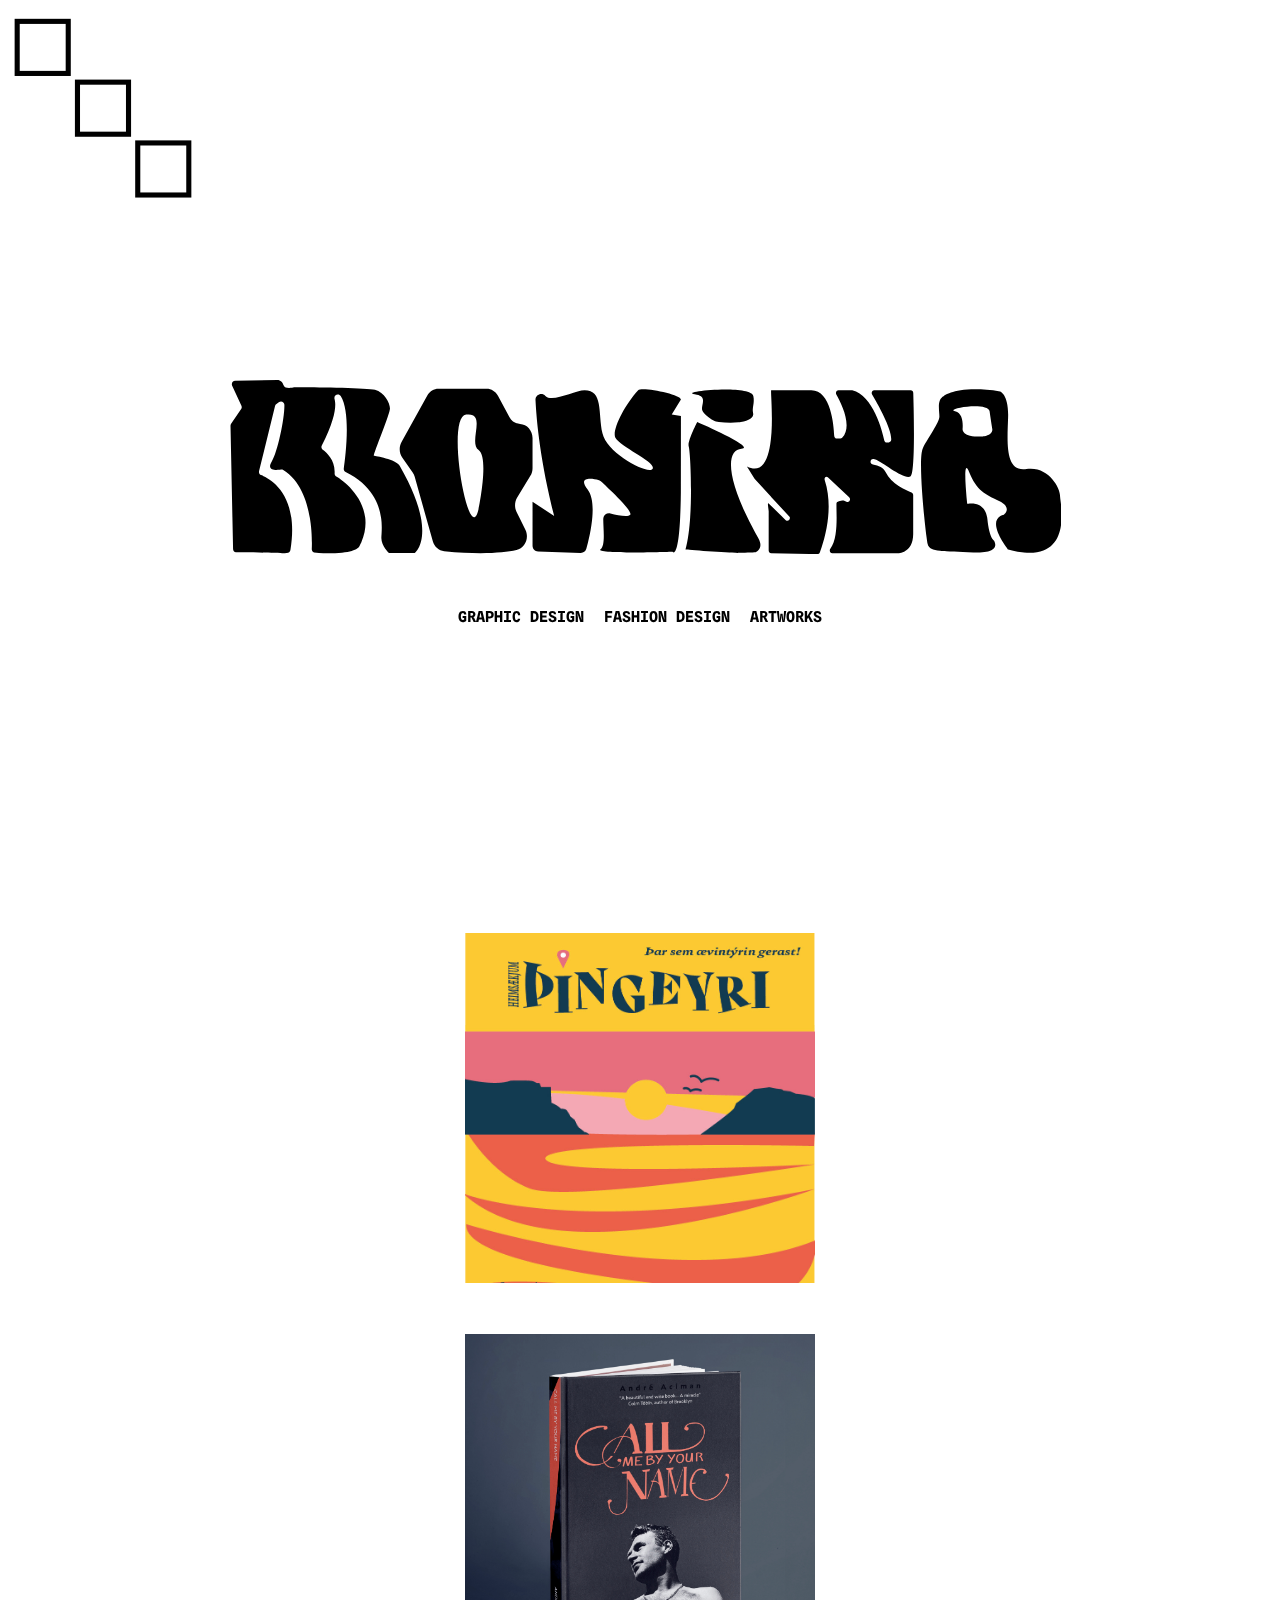
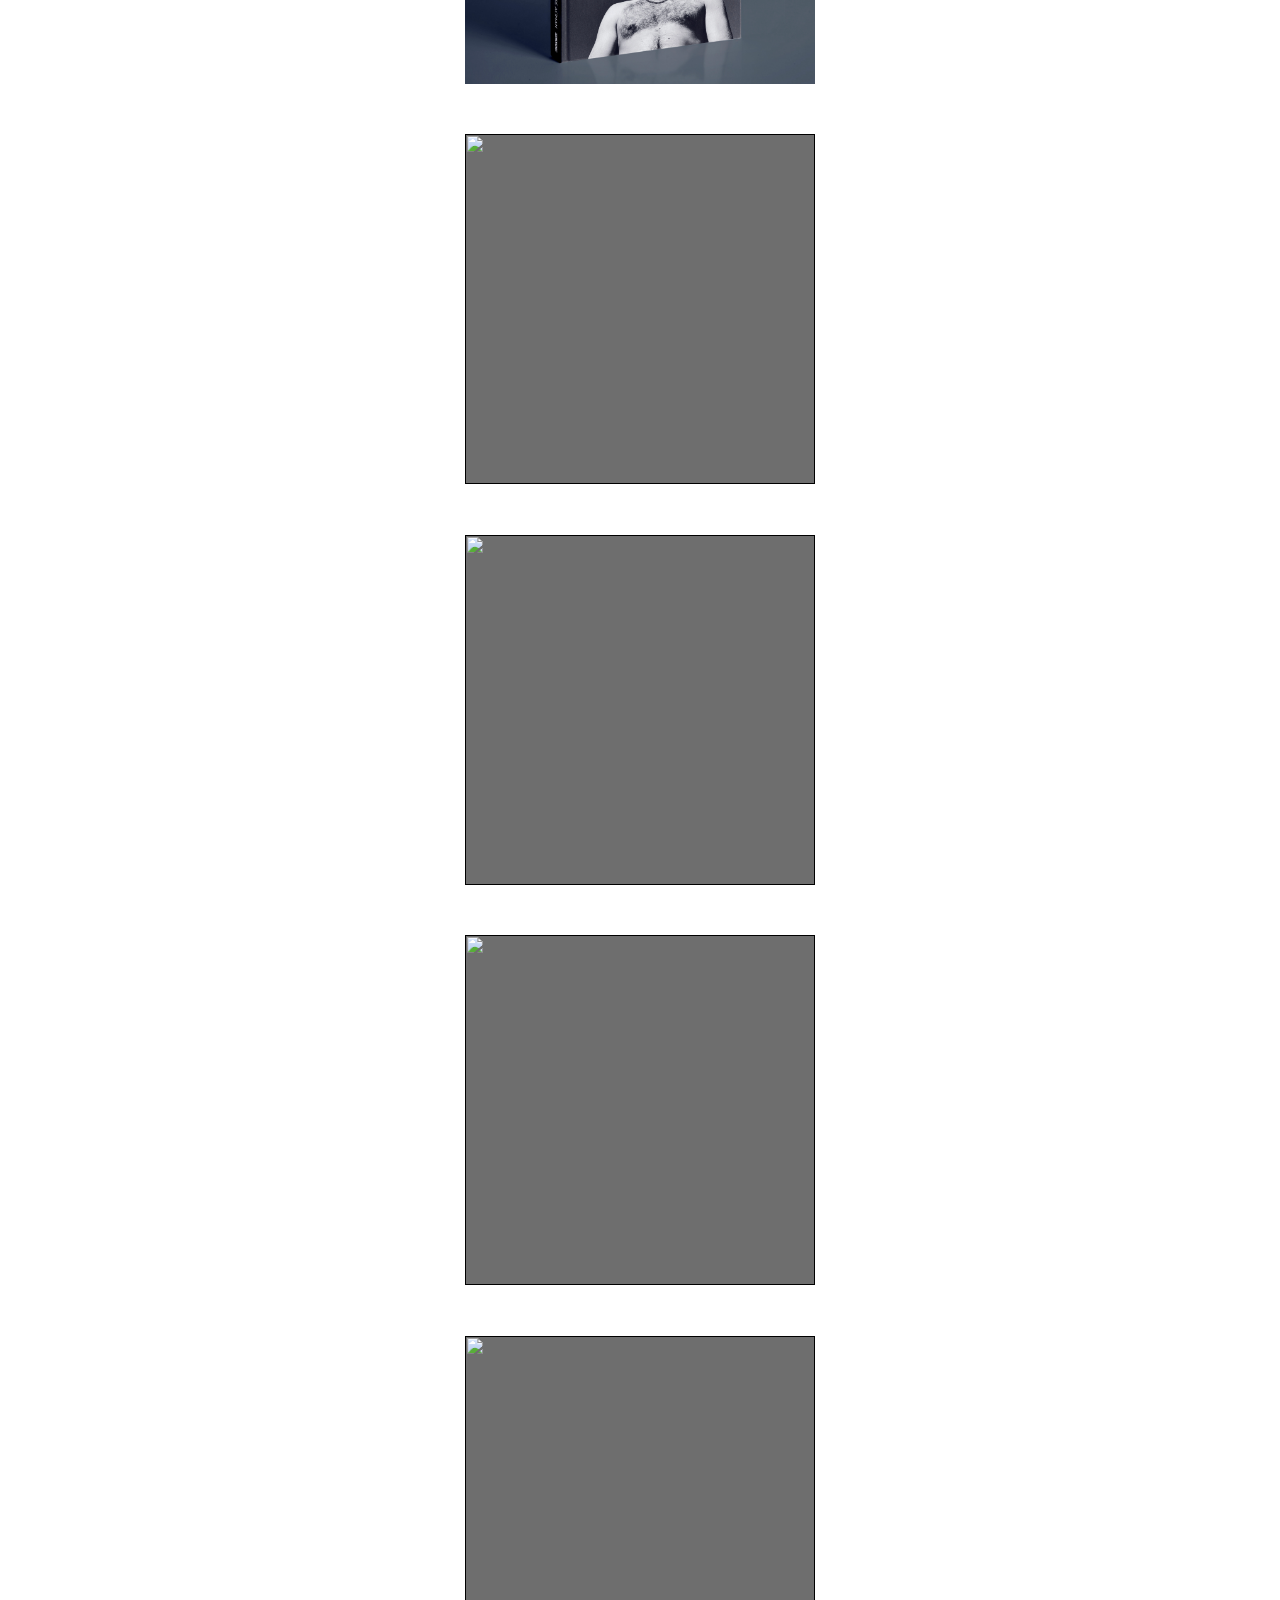
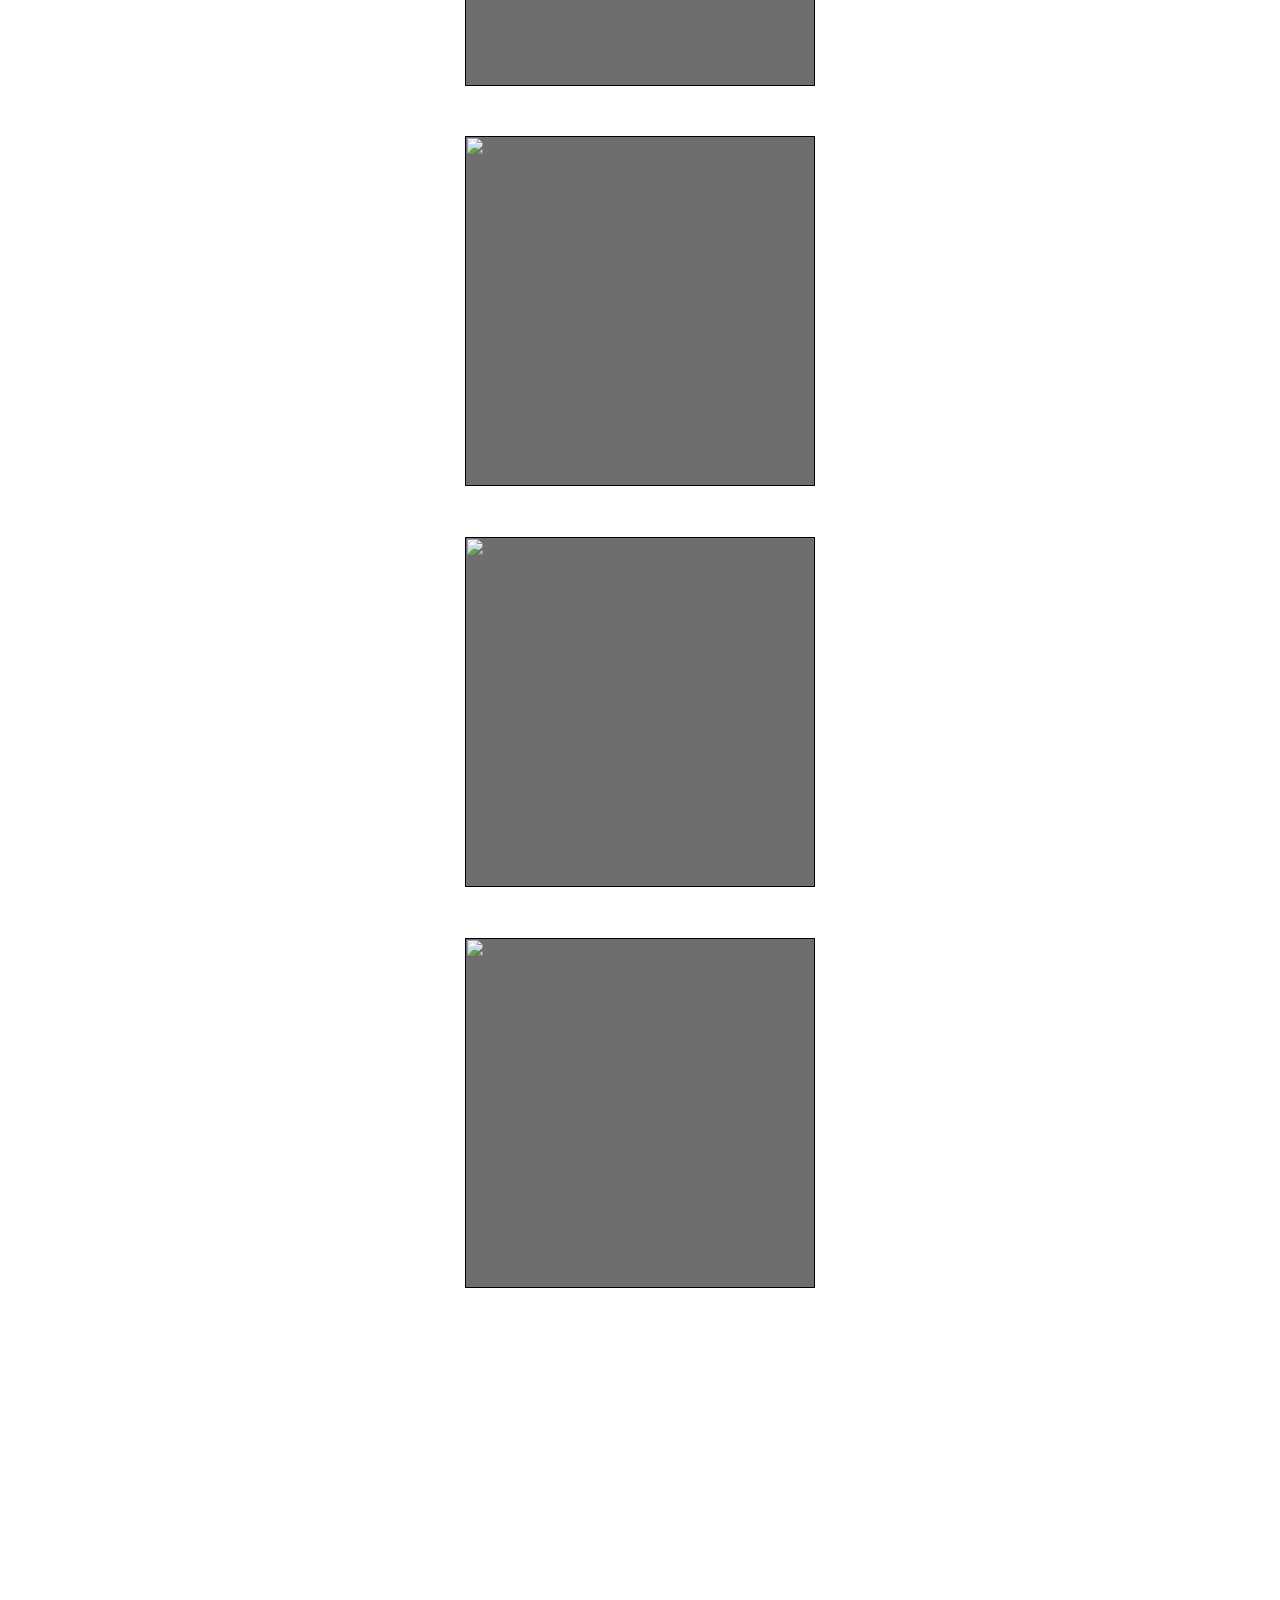
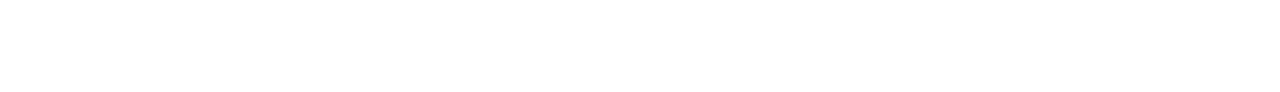
==== commit b5058b94: "debug grid, Monika link, hover effects," ====
--- a/index.html
+++ b/index.html
@@ -23,130 +23,103 @@
   </section>
   
   <div class="all-container">
-
-    <div class="icon-container">
-     
-      <svg version="1.1" id="square" xmlns="http://www.w3.org/2000/svg" xmlns:xlink="http://www.w3.org/1999/xlink" x="0px" y="0px"
-	    viewBox="0 0 41.38 44.58" style="enable-background:new 0 0 41.38 44.58;" xml:space="preserve">
-            <rect x="15.13" y="16.15" class="st1" width="11.12" height="11.34"/>
-             <rect x="2" y="2.91" class="st1" width="11.12" height="11.34"/>
-              <rect x="28.26" y="29.39" class="st1" width="11.12" height="11.34"/>
-      </svg>
-      <svg version="" id="star" xmlns="http://www.w3.org/2000/svg" xmlns:xlink="http://www.w3.org/1999/xlink" x="0px" y="0px"
-	   viewBox="0 0 41.38 44.58" style="enable-background:new 0 0 41.38 44.58;" xml:space="preserve">
+    <div class="star-icon">
+      <svg version="1.1" id="star" xmlns="http://www.w3.org/2000/svg" xmlns:xlink="http://www.w3.org/1999/xlink" x="0px" y="0px"
+     viewBox="0 0 41.38 44.58" style="enable-background:new 0 0 41.38 44.58;" xml:space="preserve">
             <g>
-	   <polygon class="st0" points="13.67,18.43 2.71,17.97 2.71,25.49 13.67,25.49 4.39,34.02 9.84,39.38 17.79,30.78 17.29,40.77 
-		  24.54,40.77 24.03,30.65 31.75,38.5 37.02,33.42 27.41,25.49 37.96,25.49 37.96,18.83 28.51,18.83 37.59,11.39 33.61,6.71 
-		  24.85,14.07 25.03,3.04 18.21,3.04 17.9,14.07 10.71,5.11 5.77,9.99 	"/>
-	    <polygon class="st0" points="17.35,25.49 24.79,25.49 24.79,18.16 17.6,18.16 	"/>
+     <polygon class="st0" points="13.67,18.43 2.71,17.97 2.71,25.49 13.67,25.49 4.39,34.02 9.84,39.38 17.79,30.78 17.29,40.77 
+      24.54,40.77 24.03,30.65 31.75,38.5 37.02,33.42 27.41,25.49 37.96,25.49 37.96,18.83 28.51,18.83 37.59,11.39 33.61,6.71 
+      24.85,14.07 25.03,3.04 18.21,3.04 17.9,14.07 10.71,5.11 5.77,9.99 	"/>
+      <polygon class="st0" points="17.35,25.49 24.79,25.49 24.79,18.16 17.6,18.16 	"/>
             </g>
       </svg>
-
-      <div class="monika-container"> 
-        <div class="logo-container">
-          <a href="about-me.html" class="link"> 
-         <svg version="1.1" id="logo" xmlns="http://www.w3.org/2000/svg" xmlns:xlink="http://www.w3.org/1999/xlink" x="0px" y="0px"
-  viewBox="0 0 427.07 94.35" style="enable-background:new 0 0 427.07 94.35;" xml:space="preserve">
-         <path d="M86.08,93.71c0,0-3.76-3.53-3.79-7.57c-0.03-3.97,3.54-22.67-18.12-33.41c-0.66-0.33-1.03-1.05-0.93-1.78
- c0.81-5.58,3.73-28.36-1.55-36.72c-0.3-0.48-0.84-0.77-1.41-0.78l-0.05,0c-1.18-0.02-2,1.12-1.67,2.25
- c0.88,2.98,0.66,9.55-6.46,23.58c-0.38,0.76-0.16,1.68,0.53,2.17c2.15,1.56,6.33,5.44,5.97,11.96c-0.04,0.65,0.29,1.27,0.85,1.59
- c4.13,2.34,20.6,14.66,12.7,33.32c-0.02,0.04-0.98,2.03-1,2.07c-0.31,0.98-4.22,4.79-22.94,3.09c-0.77-0.07-1.23-0.94-1.19-1.71
- c0.26-5.94,0.41-30.99-14.46-40.1c-0.35-0.21-0.77-0.28-1.17-0.22c-1.94,0.32-7.68,0.92-4.65-4.05c2.99-4.9,6.55-21.92,6.4-28.74
- c-0.03-1.35-1.55-2.13-2.67-1.38l-1.35,0.91c-0.36,0.24-0.61,0.6-0.71,1.02l-8.1,33.03c-0.21,0.84,0.24,1.7,1.05,2.01
- c4.75,1.85,19.43,9.91,14.84,38.02c-0.07,0.43-0.3,0.83-0.65,1.09c-1.58,1.16-8.61-0.05-26.98,0.06c-0.83,0.01-1.42-0.83-1.44-1.66
- l-1.3-62.45c-0.01-0.36,0.1-0.71,0.3-1l5.1-7.48c0.34-0.5,0.39-1.14,0.14-1.69L6.67,8.96C6.15,7.83,6.96,6.54,8.2,6.52L29.75,6.1
- c0,0,2.05-0.03,2.9,2.52C33.42,10.88,37.18,10,38,9.78c0.11-0.03,0.23-0.05,0.35-0.05c2.91-0.14,36.19,0.13,40.71,1.28
-         c4.71,1.2,7.6,6.7,7.6,9.49s-8.86,23.98-8.17,24.02c0.69,0.03,11.21,1.83,13.08,5.07c19.99,34.74,7.71,44.13,7.71,44.13"/>
-         <path d="M289.27,75.57c0.44,1.31-1,2.41-2.02,1.54l-8.66-8.4c-0.85-0.72,0.01,2.74,0.01,3.9l-0.01,19.94c0,0.75,0.56,1.37,1.27,1.38
- l23.44,0.41c0.54,0.01,1.02-0.34,1.22-0.87c1.48-4.02,7.57-20.97,2.5-36.56c-0.43-1.33,0.55-2.4,1.55-1.48l10.81,10.03
- c1.11,1.03,0,2.93-1.36,2.31c-0.4-0.18-0.78-0.34-1.14-0.48c-0.82-0.31-3.88,0.36-3.92,1.28c-0.17,4.64,1.17,17.5-3.12,23.1
- c-0.68,0.89-0.07,2.24,1.01,2.24h32.72c0.71,0,8.13,0.07,8.27-9.65V64.37c0-0.58-0.34-1.1-0.85-1.3c-2.6-1.01-10.4-4.46-13.08-10.24
- c-1.05-2.27-3.58-3.41-6.5-3.91c-1.79-0.31-1.47-2.93,0.33-2.74c0.36,0.04,0.68,0.1,0.96,0.2c3.72,1.33,15.14,10.89,17.86,8.5
- c2.44-2.13,1.54-35.17,1.32-42.25c-0.02-0.74-0.59-1.33-1.29-1.33h-15.16h-3.33c-1.02,0-1.64,1.2-1.09,2.12
- c3.01,5.06,10.2,17.82,9.67,23.09c-0.07,0.65-0.57,1.14-1.17,1.19l-0.96,0.09c-0.64,0.06-1.22-0.39-1.36-1.06
- c-1.03-4.77-5.6-22.75-16.24-25.39c-0.1-0.02-0.2-0.04-0.31-0.04l-6.66,0c-1.01,0-1.63,1.18-1.1,2.1c2.7,4.75,8.36,16.34,2.95,21.96
- c-0.25,0.26-0.57,0.41-0.92,0.41h-1.79c-0.69,0-1.26-0.58-1.29-1.33c-0.2-5.09-1.61-23.14-11.63-23.14h-20.33
-         c-0.71,0,4.98,47.33-12.3,38.6l3.87,6.28"/>
-         <path d="M426.24,64.47c0-3.71-5.92-14.97-17.09-13.25c-11.17,1.72-9.53-14.44-9.2-26.23s-4.07-13.14-4.07-13.14
- c-21.49-3.31-28.44,2.29-28.44,2.29c-3.73,1.73-2.32,7.4-2.32,10.45c0,3.05-5.59,10.47-8.38,16.03c-2.79,5.56,1.48,44.65,2.47,48.76
- c0.99,4.11,8.05,3.44,23.17,4.11c15.12,0.66,10.35-6.09,10.35-6.09s-2.3-1.06-3.29-10.86c-0.99-9.8-10.19-7.68-10.19-7.68
- s-2.79-25.44,0.99-16.05c3.78,9.39,8.05,11.14,15.12,14.59c7.07,3.44,2.43,7.02,2.43,7.02c-10.06,2.38,2.18,17.62,2.18,17.62
- C434.37,101.35,426.24,68.18,426.24,64.47z M387.81,34.59c-0.24,0.03-0.49,0.06-0.75,0.09c-2.09,0.24-4.47-0.03-6.44-0.4
- c-2.31-0.42-3.86-1.83-3.74-3.37c0.24-3.04,0.01-8-3.82-8.94c-5.6-1.37,16.8-5.15,17.5,0c0.43,3.16,0.99,6.72,1.36,8.99
-         C392.2,32.67,390.43,34.24,387.81,34.59z"/>
-         <path d="M242.4,27.35c0,0-5.16,9.96-4.32,12.43s2.78,36.26-1.65,52.2c0,0,22.35,1.8,26.86,1.72s8.76-0.31,8.76-0.31
-         s4.35-1.7,1.25-7.23c-17.29-30.85-16.16-44.77-8.48-45.29C272.49,40.36,242.4,27.35,242.4,27.35z"/>
-         <path d="M152.59,28.34c-2.25-0.11-4.3-1.44-5.43-3.55l-5.78-10.77c-1.18-2.2-3.36-3.56-5.72-3.56h-24.41
- c-2.33,0-4.48,1.32-5.67,3.48l-13.06,23.6c-1.39,2.51-1.22,5.67,0.42,7.99l5.14,7.26c0.48,0.68,0.84,1.44,1.07,2.26l9.22,32.82
- c0.78,2.79,3.07,4.78,5.76,5.04c18.73,1.81,30.04,0.79,36.61-0.62c4.35-0.94,6.63-6.14,4.54-10.36l-4.45-8.98
- c-1.14-2.3-1.03-5.1,0.3-7.28l6.69-11c0.71-1.16,1.09-2.53,1.09-3.92V35.47C158.91,31.65,156.12,28.51,152.59,28.34z M131.58,71.38
-         c-4.52,21.76-17.16-46.36-6.33-47.78c10.83-1.42,0.91,14.19,6.33,17.98C137,45.36,131.58,71.38,131.58,71.38z"/>
-         <path d="M158.91,67.77l0,22.29c0,1.56,1.24,2.84,2.8,2.9l21.56,0.78c1.34,0.05,2.54-0.82,2.9-2.11c1.72-6.11,5.9-23.3,0.67-30.04
- c-5.46-7.03,2.82-5.49,5.4-4.87c0.47,0.11,0.9,0.34,1.27,0.67c2.9,2.63,16.51,15.16,14.91,17.02c-1.13,1.32-6.36,0.25-10.03-0.7
- c-1.85-0.48-3.65,0.91-3.64,2.82c0.04,5.69,1.13,13.38-1.36,15.32c-3.5,2.74,36.46,1.31,36.46,1.31s3.84,5.46,4.23-29.98l0.04-38.87
- l-4.66-0.68l4.66-7.64c0-2.64-19.88-6.63-21.67-4.7c-7.09,7.64-13.47,20.6-11.55,24.04c2.71,4.86,20.73,12.23,18.89,15.7
- c-1.84,3.46-23.17-7.63-25.44-17.96c-2.27-10.34,0.45-21.78-9.07-21.78c-4.92,0-16.44,6.53-19.83,2.84c-1.84-2-5.17-0.62-5.04,2.1
-         c0.54,10.95,2.52,31.49,9.47,58.74"/>
-        <path d="M253.34,27.42c-3.6-0.37-8.66-4.81-8.53-6.63c0.25-3.59,2.29-6.54-3.69-7.44c-8.73-1.31,28.39-5.12,29.69,0.9
- c0.8,3.7-0.76,5.99-0.09,8.64c0.5,1.99-2.18,3.94-6.23,4.49c-0.37,0.05-0.75,0.1-1.15,0.15C260.11,27.92,256.41,27.74,253.34,27.42z
-        "/>
-         </svg>
-         </div>
-      </div>
-     </div>
-
-
-     <!-- <div class="monika-container"> 
-        <div class="logo-container">
-         <svg version="1.1" id="Layer_1" xmlns="http://www.w3.org/2000/svg" xmlns:xlink="http://www.w3.org/1999/xlink" x="0px" y="0px"
-  viewBox="0 0 427.07 94.35" style="enable-background:new 0 0 427.07 94.35;" xml:space="preserve">
-         <path d="M86.08,93.71c0,0-3.76-3.53-3.79-7.57c-0.03-3.97,3.54-22.67-18.12-33.41c-0.66-0.33-1.03-1.05-0.93-1.78
- c0.81-5.58,3.73-28.36-1.55-36.72c-0.3-0.48-0.84-0.77-1.41-0.78l-0.05,0c-1.18-0.02-2,1.12-1.67,2.25
- c0.88,2.98,0.66,9.55-6.46,23.58c-0.38,0.76-0.16,1.68,0.53,2.17c2.15,1.56,6.33,5.44,5.97,11.96c-0.04,0.65,0.29,1.27,0.85,1.59
- c4.13,2.34,20.6,14.66,12.7,33.32c-0.02,0.04-0.98,2.03-1,2.07c-0.31,0.98-4.22,4.79-22.94,3.09c-0.77-0.07-1.23-0.94-1.19-1.71
- c0.26-5.94,0.41-30.99-14.46-40.1c-0.35-0.21-0.77-0.28-1.17-0.22c-1.94,0.32-7.68,0.92-4.65-4.05c2.99-4.9,6.55-21.92,6.4-28.74
- c-0.03-1.35-1.55-2.13-2.67-1.38l-1.35,0.91c-0.36,0.24-0.61,0.6-0.71,1.02l-8.1,33.03c-0.21,0.84,0.24,1.7,1.05,2.01
- c4.75,1.85,19.43,9.91,14.84,38.02c-0.07,0.43-0.3,0.83-0.65,1.09c-1.58,1.16-8.61-0.05-26.98,0.06c-0.83,0.01-1.42-0.83-1.44-1.66
- l-1.3-62.45c-0.01-0.36,0.1-0.71,0.3-1l5.1-7.48c0.34-0.5,0.39-1.14,0.14-1.69L6.67,8.96C6.15,7.83,6.96,6.54,8.2,6.52L29.75,6.1
- c0,0,2.05-0.03,2.9,2.52C33.42,10.88,37.18,10,38,9.78c0.11-0.03,0.23-0.05,0.35-0.05c2.91-0.14,36.19,0.13,40.71,1.28
-         c4.71,1.2,7.6,6.7,7.6,9.49s-8.86,23.98-8.17,24.02c0.69,0.03,11.21,1.83,13.08,5.07c19.99,34.74,7.71,44.13,7.71,44.13"/>
-         <path d="M289.27,75.57c0.44,1.31-1,2.41-2.02,1.54l-8.66-8.4c-0.85-0.72,0.01,2.74,0.01,3.9l-0.01,19.94c0,0.75,0.56,1.37,1.27,1.38
- l23.44,0.41c0.54,0.01,1.02-0.34,1.22-0.87c1.48-4.02,7.57-20.97,2.5-36.56c-0.43-1.33,0.55-2.4,1.55-1.48l10.81,10.03
- c1.11,1.03,0,2.93-1.36,2.31c-0.4-0.18-0.78-0.34-1.14-0.48c-0.82-0.31-3.88,0.36-3.92,1.28c-0.17,4.64,1.17,17.5-3.12,23.1
- c-0.68,0.89-0.07,2.24,1.01,2.24h32.72c0.71,0,8.13,0.07,8.27-9.65V64.37c0-0.58-0.34-1.1-0.85-1.3c-2.6-1.01-10.4-4.46-13.08-10.24
- c-1.05-2.27-3.58-3.41-6.5-3.91c-1.79-0.31-1.47-2.93,0.33-2.74c0.36,0.04,0.68,0.1,0.96,0.2c3.72,1.33,15.14,10.89,17.86,8.5
- c2.44-2.13,1.54-35.17,1.32-42.25c-0.02-0.74-0.59-1.33-1.29-1.33h-15.16h-3.33c-1.02,0-1.64,1.2-1.09,2.12
- c3.01,5.06,10.2,17.82,9.67,23.09c-0.07,0.65-0.57,1.14-1.17,1.19l-0.96,0.09c-0.64,0.06-1.22-0.39-1.36-1.06
- c-1.03-4.77-5.6-22.75-16.24-25.39c-0.1-0.02-0.2-0.04-0.31-0.04l-6.66,0c-1.01,0-1.63,1.18-1.1,2.1c2.7,4.75,8.36,16.34,2.95,21.96
- c-0.25,0.26-0.57,0.41-0.92,0.41h-1.79c-0.69,0-1.26-0.58-1.29-1.33c-0.2-5.09-1.61-23.14-11.63-23.14h-20.33
-         c-0.71,0,4.98,47.33-12.3,38.6l3.87,6.28"/>
-         <path d="M426.24,64.47c0-3.71-5.92-14.97-17.09-13.25c-11.17,1.72-9.53-14.44-9.2-26.23s-4.07-13.14-4.07-13.14
- c-21.49-3.31-28.44,2.29-28.44,2.29c-3.73,1.73-2.32,7.4-2.32,10.45c0,3.05-5.59,10.47-8.38,16.03c-2.79,5.56,1.48,44.65,2.47,48.76
- c0.99,4.11,8.05,3.44,23.17,4.11c15.12,0.66,10.35-6.09,10.35-6.09s-2.3-1.06-3.29-10.86c-0.99-9.8-10.19-7.68-10.19-7.68
- s-2.79-25.44,0.99-16.05c3.78,9.39,8.05,11.14,15.12,14.59c7.07,3.44,2.43,7.02,2.43,7.02c-10.06,2.38,2.18,17.62,2.18,17.62
- C434.37,101.35,426.24,68.18,426.24,64.47z M387.81,34.59c-0.24,0.03-0.49,0.06-0.75,0.09c-2.09,0.24-4.47-0.03-6.44-0.4
- c-2.31-0.42-3.86-1.83-3.74-3.37c0.24-3.04,0.01-8-3.82-8.94c-5.6-1.37,16.8-5.15,17.5,0c0.43,3.16,0.99,6.72,1.36,8.99
-         C392.2,32.67,390.43,34.24,387.81,34.59z"/>
-         <path d="M242.4,27.35c0,0-5.16,9.96-4.32,12.43s2.78,36.26-1.65,52.2c0,0,22.35,1.8,26.86,1.72s8.76-0.31,8.76-0.31
-         s4.35-1.7,1.25-7.23c-17.29-30.85-16.16-44.77-8.48-45.29C272.49,40.36,242.4,27.35,242.4,27.35z"/>
-         <path d="M152.59,28.34c-2.25-0.11-4.3-1.44-5.43-3.55l-5.78-10.77c-1.18-2.2-3.36-3.56-5.72-3.56h-24.41
- c-2.33,0-4.48,1.32-5.67,3.48l-13.06,23.6c-1.39,2.51-1.22,5.67,0.42,7.99l5.14,7.26c0.48,0.68,0.84,1.44,1.07,2.26l9.22,32.82
- c0.78,2.79,3.07,4.78,5.76,5.04c18.73,1.81,30.04,0.79,36.61-0.62c4.35-0.94,6.63-6.14,4.54-10.36l-4.45-8.98
- c-1.14-2.3-1.03-5.1,0.3-7.28l6.69-11c0.71-1.16,1.09-2.53,1.09-3.92V35.47C158.91,31.65,156.12,28.51,152.59,28.34z M131.58,71.38
-         c-4.52,21.76-17.16-46.36-6.33-47.78c10.83-1.42,0.91,14.19,6.33,17.98C137,45.36,131.58,71.38,131.58,71.38z"/>
-         <path d="M158.91,67.77l0,22.29c0,1.56,1.24,2.84,2.8,2.9l21.56,0.78c1.34,0.05,2.54-0.82,2.9-2.11c1.72-6.11,5.9-23.3,0.67-30.04
- c-5.46-7.03,2.82-5.49,5.4-4.87c0.47,0.11,0.9,0.34,1.27,0.67c2.9,2.63,16.51,15.16,14.91,17.02c-1.13,1.32-6.36,0.25-10.03-0.7
- c-1.85-0.48-3.65,0.91-3.64,2.82c0.04,5.69,1.13,13.38-1.36,15.32c-3.5,2.74,36.46,1.31,36.46,1.31s3.84,5.46,4.23-29.98l0.04-38.87
- l-4.66-0.68l4.66-7.64c0-2.64-19.88-6.63-21.67-4.7c-7.09,7.64-13.47,20.6-11.55,24.04c2.71,4.86,20.73,12.23,18.89,15.7
- c-1.84,3.46-23.17-7.63-25.44-17.96c-2.27-10.34,0.45-21.78-9.07-21.78c-4.92,0-16.44,6.53-19.83,2.84c-1.84-2-5.17-0.62-5.04,2.1
-         c0.54,10.95,2.52,31.49,9.47,58.74"/>
-        <path d="M253.34,27.42c-3.6-0.37-8.66-4.81-8.53-6.63c0.25-3.59,2.29-6.54-3.69-7.44c-8.73-1.31,28.39-5.12,29.69,0.9
- c0.8,3.7-0.76,5.99-0.09,8.64c0.5,1.99-2.18,3.94-6.23,4.49c-0.37,0.05-0.75,0.1-1.15,0.15C260.11,27.92,256.41,27.74,253.34,27.42z
-        "/>
-         </svg>
-         </div>
-      </div> -->
-
+    </div>
+    <section class="hero-container">
+          <div class="square-icon">
+            <svg version="1.1" id="Layer_1" xmlns="http://www.w3.org/2000/svg" xmlns:xlink="http://www.w3.org/1999/xlink" x="0px" y="0px"
+            viewBox="0 0 41.38 44.58" style="enable-background:new 0 0 41.38 44.58;" xml:space="preserve">
+                  <rect x="15.13" y="16.15" class="st1" width="11.12" height="11.34"/>
+                   <rect x="2" y="2.91" class="st1" width="11.12" height="11.34"/>
+                    <rect x="28.26" y="29.39" class="st1" width="11.12" height="11.34"/>
+            </svg>
+            
+           </div>
+          <div class="center-hero-items">
+              <div class="logo-mark">
+                <a href="cnn.com">
+                <svg version="1.1" id="monika-logo" xmlns="http://www.w3.org/2000/svg" xmlns:xlink="http://www.w3.org/1999/xlink" x="0px" y="0px"
+                viewBox="0 0 427.07 94.35" style="enable-background:new 0 0 427.07 94.35;" xml:space="preserve">
+                       <path d="M86.08,93.71c0,0-3.76-3.53-3.79-7.57c-0.03-3.97,3.54-22.67-18.12-33.41c-0.66-0.33-1.03-1.05-0.93-1.78
+               c0.81-5.58,3.73-28.36-1.55-36.72c-0.3-0.48-0.84-0.77-1.41-0.78l-0.05,0c-1.18-0.02-2,1.12-1.67,2.25
+               c0.88,2.98,0.66,9.55-6.46,23.58c-0.38,0.76-0.16,1.68,0.53,2.17c2.15,1.56,6.33,5.44,5.97,11.96c-0.04,0.65,0.29,1.27,0.85,1.59
+               c4.13,2.34,20.6,14.66,12.7,33.32c-0.02,0.04-0.98,2.03-1,2.07c-0.31,0.98-4.22,4.79-22.94,3.09c-0.77-0.07-1.23-0.94-1.19-1.71
+               c0.26-5.94,0.41-30.99-14.46-40.1c-0.35-0.21-0.77-0.28-1.17-0.22c-1.94,0.32-7.68,0.92-4.65-4.05c2.99-4.9,6.55-21.92,6.4-28.74
+               c-0.03-1.35-1.55-2.13-2.67-1.38l-1.35,0.91c-0.36,0.24-0.61,0.6-0.71,1.02l-8.1,33.03c-0.21,0.84,0.24,1.7,1.05,2.01
+               c4.75,1.85,19.43,9.91,14.84,38.02c-0.07,0.43-0.3,0.83-0.65,1.09c-1.58,1.16-8.61-0.05-26.98,0.06c-0.83,0.01-1.42-0.83-1.44-1.66
+               l-1.3-62.45c-0.01-0.36,0.1-0.71,0.3-1l5.1-7.48c0.34-0.5,0.39-1.14,0.14-1.69L6.67,8.96C6.15,7.83,6.96,6.54,8.2,6.52L29.75,6.1
+               c0,0,2.05-0.03,2.9,2.52C33.42,10.88,37.18,10,38,9.78c0.11-0.03,0.23-0.05,0.35-0.05c2.91-0.14,36.19,0.13,40.71,1.28
+                       c4.71,1.2,7.6,6.7,7.6,9.49s-8.86,23.98-8.17,24.02c0.69,0.03,11.21,1.83,13.08,5.07c19.99,34.74,7.71,44.13,7.71,44.13"/>
+                       <path d="M289.27,75.57c0.44,1.31-1,2.41-2.02,1.54l-8.66-8.4c-0.85-0.72,0.01,2.74,0.01,3.9l-0.01,19.94c0,0.75,0.56,1.37,1.27,1.38
+               l23.44,0.41c0.54,0.01,1.02-0.34,1.22-0.87c1.48-4.02,7.57-20.97,2.5-36.56c-0.43-1.33,0.55-2.4,1.55-1.48l10.81,10.03
+               c1.11,1.03,0,2.93-1.36,2.31c-0.4-0.18-0.78-0.34-1.14-0.48c-0.82-0.31-3.88,0.36-3.92,1.28c-0.17,4.64,1.17,17.5-3.12,23.1
+               c-0.68,0.89-0.07,2.24,1.01,2.24h32.72c0.71,0,8.13,0.07,8.27-9.65V64.37c0-0.58-0.34-1.1-0.85-1.3c-2.6-1.01-10.4-4.46-13.08-10.24
+               c-1.05-2.27-3.58-3.41-6.5-3.91c-1.79-0.31-1.47-2.93,0.33-2.74c0.36,0.04,0.68,0.1,0.96,0.2c3.72,1.33,15.14,10.89,17.86,8.5
+               c2.44-2.13,1.54-35.17,1.32-42.25c-0.02-0.74-0.59-1.33-1.29-1.33h-15.16h-3.33c-1.02,0-1.64,1.2-1.09,2.12
+               c3.01,5.06,10.2,17.82,9.67,23.09c-0.07,0.65-0.57,1.14-1.17,1.19l-0.96,0.09c-0.64,0.06-1.22-0.39-1.36-1.06
+               c-1.03-4.77-5.6-22.75-16.24-25.39c-0.1-0.02-0.2-0.04-0.31-0.04l-6.66,0c-1.01,0-1.63,1.18-1.1,2.1c2.7,4.75,8.36,16.34,2.95,21.96
+               c-0.25,0.26-0.57,0.41-0.92,0.41h-1.79c-0.69,0-1.26-0.58-1.29-1.33c-0.2-5.09-1.61-23.14-11.63-23.14h-20.33
+                       c-0.71,0,4.98,47.33-12.3,38.6l3.87,6.28"/>
+                       <path d="M426.24,64.47c0-3.71-5.92-14.97-17.09-13.25c-11.17,1.72-9.53-14.44-9.2-26.23s-4.07-13.14-4.07-13.14
+               c-21.49-3.31-28.44,2.29-28.44,2.29c-3.73,1.73-2.32,7.4-2.32,10.45c0,3.05-5.59,10.47-8.38,16.03c-2.79,5.56,1.48,44.65,2.47,48.76
+               c0.99,4.11,8.05,3.44,23.17,4.11c15.12,0.66,10.35-6.09,10.35-6.09s-2.3-1.06-3.29-10.86c-0.99-9.8-10.19-7.68-10.19-7.68
+               s-2.79-25.44,0.99-16.05c3.78,9.39,8.05,11.14,15.12,14.59c7.07,3.44,2.43,7.02,2.43,7.02c-10.06,2.38,2.18,17.62,2.18,17.62
+               C434.37,101.35,426.24,68.18,426.24,64.47z M387.81,34.59c-0.24,0.03-0.49,0.06-0.75,0.09c-2.09,0.24-4.47-0.03-6.44-0.4
+               c-2.31-0.42-3.86-1.83-3.74-3.37c0.24-3.04,0.01-8-3.82-8.94c-5.6-1.37,16.8-5.15,17.5,0c0.43,3.16,0.99,6.72,1.36,8.99
+                       C392.2,32.67,390.43,34.24,387.81,34.59z"/>
+                       <path d="M242.4,27.35c0,0-5.16,9.96-4.32,12.43s2.78,36.26-1.65,52.2c0,0,22.35,1.8,26.86,1.72s8.76-0.31,8.76-0.31
+                       s4.35-1.7,1.25-7.23c-17.29-30.85-16.16-44.77-8.48-45.29C272.49,40.36,242.4,27.35,242.4,27.35z"/>
+                       <path d="M152.59,28.34c-2.25-0.11-4.3-1.44-5.43-3.55l-5.78-10.77c-1.18-2.2-3.36-3.56-5.72-3.56h-24.41
+               c-2.33,0-4.48,1.32-5.67,3.48l-13.06,23.6c-1.39,2.51-1.22,5.67,0.42,7.99l5.14,7.26c0.48,0.68,0.84,1.44,1.07,2.26l9.22,32.82
+               c0.78,2.79,3.07,4.78,5.76,5.04c18.73,1.81,30.04,0.79,36.61-0.62c4.35-0.94,6.63-6.14,4.54-10.36l-4.45-8.98
+               c-1.14-2.3-1.03-5.1,0.3-7.28l6.69-11c0.71-1.16,1.09-2.53,1.09-3.92V35.47C158.91,31.65,156.12,28.51,152.59,28.34z M131.58,71.38
+                       c-4.52,21.76-17.16-46.36-6.33-47.78c10.83-1.42,0.91,14.19,6.33,17.98C137,45.36,131.58,71.38,131.58,71.38z"/>
+                       <path d="M158.91,67.77l0,22.29c0,1.56,1.24,2.84,2.8,2.9l21.56,0.78c1.34,0.05,2.54-0.82,2.9-2.11c1.72-6.11,5.9-23.3,0.67-30.04
+               c-5.46-7.03,2.82-5.49,5.4-4.87c0.47,0.11,0.9,0.34,1.27,0.67c2.9,2.63,16.51,15.16,14.91,17.02c-1.13,1.32-6.36,0.25-10.03-0.7
+               c-1.85-0.48-3.65,0.91-3.64,2.82c0.04,5.69,1.13,13.38-1.36,15.32c-3.5,2.74,36.46,1.31,36.46,1.31s3.84,5.46,4.23-29.98l0.04-38.87
+               l-4.66-0.68l4.66-7.64c0-2.64-19.88-6.63-21.67-4.7c-7.09,7.64-13.47,20.6-11.55,24.04c2.71,4.86,20.73,12.23,18.89,15.7
+               c-1.84,3.46-23.17-7.63-25.44-17.96c-2.27-10.34,0.45-21.78-9.07-21.78c-4.92,0-16.44,6.53-19.83,2.84c-1.84-2-5.17-0.62-5.04,2.1
+                       c0.54,10.95,2.52,31.49,9.47,58.74"/>
+                      <path d="M253.34,27.42c-3.6-0.37-8.66-4.81-8.53-6.63c0.25-3.59,2.29-6.54-3.69-7.44c-8.73-1.31,28.39-5.12,29.69,0.9
+               c0.8,3.7-0.76,5.99-0.09,8.64c0.5,1.99-2.18,3.94-6.23,4.49c-0.37,0.05-0.75,0.1-1.15,0.15C260.11,27.92,256.41,27.74,253.34,27.42z
+                      "/>
+                </svg>
+                </a>
+              </div>
+              
+                <nav class="text-container">
+                  <ul>
+                      <a href="graphic-design.html" class="link">   
+                        <li>Graphic Design</li>
+                      </a>
+                      <a href="fashion-design.html" class="link">
+                        <li>Fashion Design</li>
+                      </a>
+                      <a href="artworks.html" class="link">
+                        <li>Artworks</li>
+                      </a> 
+                  </ul>
+                </nav>
+  
+            </div>
+        
+          </div>
+        </div>
+  
+    </section>
+    
+
+
+<!--    
       <nav class="text-container">
         <ul>
          <a href="graphic-design.html" class="link"> 
@@ -157,13 +130,9 @@
          <a href="artworks.html" class="link">
           <li>Artworks</li></a> 
         </ul>
-      </nav>
-
-      <!-- <div class="text-container">
-         <a href="graphic-design.html" class="link"> <h1>Graphic Design</h1></a>
-         <a href="fashion-design.html" class="link"><h1>Fashion Design</h1></a>
-         <a href="artworks.html" class="link"><h1>Artworks</h1></a> 
-      </div> -->
+      </nav> -->
+
+
     
       <section class="content">
         <div class="box-wrapper box1 hovereffect">
@@ -193,8 +162,9 @@
                   <a href="">
                     <img src="assets/front-datma.png">
                     <div class="overlay">
-                <h2></h2>
-                <p>Photography, poster & booklet design</p>
+                <h2 id="black-hover">eerrr</h2> 
+    
+                <p id="black-hover">Photography, poster & booklet design</p>
               </div>
               </a>
             </div> 
--- a/main.css
+++ b/main.css
@@ -12,116 +12,74 @@
     position: fixed;
     cursor: url('assets/NL-CC-closed.svg'), auto;
     }
+
+
     a {
         color:black;
         text-decoration: none;
         }
-
-    /* main {
-    display: grid;
-    grid-template-areas: 
-    "nav      topbar  nav"
-    "topbar   logo    topbar"
-    "subpage  subpage subpage"
-    "content  content content" 
-    "footer   footer  footer";
-    grid-template-columns: 1fr 3fr 3fr 1fr;
-    grid-row: 30% 40% auto 20%;
-    gap: 5%;
-    } */
-
-    .icon-container {
-    
-    display: flex;
-    flex-grow: 1;
-    float: right;
-    justify-content: space-between;
-    height: 200px;
-    width: 1420px;
-    grid-template-rows: 1fr 1fr;
-    grid-gap: 60%;
-    size: 100%;
-    z-index: 1;
-    position: fixed;
-    padding-top: 1%;
-    }
-
-    
-.monika-container {
-    width: 50%;
-    display: block;
-    margin: 0 auto;
-    justify-content: center;
-    align-items: center;
-    padding-top: 20%;
-}
-.hovereffect .monika-container {
-    
-}
-nav ul {
-    display: flex;
-    /* grid-gap: 100px; */
-    justify-content: center;
-    align-items: center;
-    text-transform: uppercase;
-    font-family: 'Spline Sans Mono', monospace;
-    font-weight: 700;
-    color:#232323;
-    gap: 10%;
-    font-size: 15px;
-    padding: 3%;
-    list-style: none
-    }
-    nav ul li{
-        padding:10px;
-    }
-    nav ul li:hover  {
-        text-transform: lowercase; 
-        text-align: center;
-        position: relative;
-        font-size: 1em;
-        font-family: 'Spline Sans Mono', monospace;
-        color:#3700ff;
-      }
-
-    /* .text-container {
-        display: flex;
-        grid-gap: 100px;
-        justify-content: center;
-        align-items: center;
-        text-transform: uppercase;
-        font-family: 'Spline Sans Mono', monospace;
-        font-weight: 700;
-        font-size: 15px;
-        padding:3%;
-
-        }
-        .text-container:hover  {
-            text-transform: lowercase; 
-            text-align: center;
-            position: relative;
-            font-size: 1em;
-            font-family: 'Spline Sans Mono', monospace;
-            color:#3700ff;
-          } */
-    
-
-        .hovereffect .text-container {
-            text-transform: lowercase; 
-            color:#3400f1;
-          }
-
-
-    .hero-container {
-    position: fixed;
-    z-index: -10;
-}
-
-
-.st0{fill:none;stroke:#000000;stroke-width:1.1988;stroke-miterlimit:10;}
-.st1{fill:none;stroke:#000000;stroke-width:1.1113;stroke-miterlimit:10;}
-.st0{fill:none;stroke:#000000;stroke-width:1.1988;stroke-miterlimit:10;}
-
+/* all for mobile styling */
+        .star-icon{
+            position: fixed;
+            top:0px;
+            right:0px;
+            transform:scale(.4);
+            transform-origin: top right;
+            padding: 20%;
+
+        }
+        .square-icon {
+            top:0px;
+            left:0px;
+            width:190px; 
+            stroke: 10px;
+        }
+        .hero-container { 
+            display: grid; 
+            grid-template-columns: repeat(6, 1fr); 
+            grid-template-rows: repeat(5, 1fr); 
+            grid-column-gap: 0px;
+            grid-row-gap: 0px; 
+            height: 100vh;
+            }
+            .square-icon { grid-area: 1 / 1 / 3 / 3; } 
+         
+            .center-hero-items { grid-area: 3 / 2 / 6 / 6; } 
+        
+          
+        
+            nav ul {
+                display: flex;
+                /* grid-gap: 100px; */
+                justify-content: center;
+                align-items: center;
+                text-transform: uppercase;
+                font-family: 'Spline Sans Mono', monospace;
+                font-weight: 700;
+                font-size: 15px;
+                padding:3%;
+                list-style: none
+                }
+                nav ul li{
+                    padding:10px;
+                }
+                nav ul li:hover  {
+                    text-transform: lowercase; 
+                    text-align: center;
+                    position: relative;
+                    font-size: 1em;
+                    font-family: 'Spline Sans Mono', monospace;
+                    color:#3700ff;
+                  }
+            
+        /* svg styling */
+
+        .st0{fill:none;stroke:#000000;stroke-width:1.1988;stroke-miterlimit:10;}
+        .st1{fill:none;stroke:#000000;stroke-width:1.1113;stroke-miterlimit:10;}
+        .st0{fill:none;stroke:#000000;stroke-width:1.1988;stroke-miterlimit:10;}
+        #monika-logo:hover {
+            fill:#3700ff;
+        }
 
 
 
@@ -159,7 +117,7 @@
 }
 .box1 {
     grid-area: a;
-    padding-top: 17%;
+    /* padding-top: 17%; */
     
 
 }
@@ -203,7 +161,60 @@
 }
 
 /* MEDIA QUERY FOR MOBILE - nooooooot working :') */
-@media (max-width:735px) {
+@media only screen and (max-width: 1200px) {
+    a {
+        color:rgb(244, 7, 7);
+        text-decoration: none;
+        }
+    .star-icon{
+        position: fixed;
+        top:0px;
+        right:0px;
+        width:205px;
+    }
+    .square-icon {
+        top:0px;
+        left:0px;
+        width:190px; 
+        stroke: 10px;
+    }
+    .hero-container { 
+        display: grid; 
+        grid-template-columns: repeat(6, 1fr); 
+        grid-template-rows: repeat(5, 1fr); 
+        grid-column-gap: 0px;
+        grid-row-gap: 0px; 
+        height: 100vh;
+        }
+        .square-icon { grid-area: 1 / 1 / 3 / 3; } 
+     
+        .center-hero-items { grid-area: 3 / 2 / 6 / 6; } 
+    
+      
+    
+        nav ul {
+            display: flex;
+            /* grid-gap: 100px; */
+            justify-content: center;
+            align-items: center;
+            text-transform: uppercase;
+            font-family: 'Spline Sans Mono', monospace;
+            font-weight: 700;
+            font-size: 15px;
+            padding:3%;
+            list-style: none
+            }
+            nav ul li{
+                padding:10px;
+            }
+            nav ul li:hover  {
+                text-transform: lowercase; 
+                text-align: center;
+                position: relative;
+                font-size: 1em;
+                font-family: 'Spline Sans Mono', monospace;
+                color:#3700ff;
+              }
 
     nav {
         padding-left: 0;
--- a/interaction.css
+++ b/interaction.css
@@ -44,14 +44,26 @@
     color:#3400f1;
   }
   
+
   .hovereffect p {
-    display: inline-block;
+    /* display: inline-block; */
     text-decoration: none;
-    padding: 7px 14px;
-    margin: 0;
+    padding: 100px;
+    margin: 0%;
     background-color: transparent;
+    -webkit-transform: scale(0.7);
+    -ms-transform: scale(0.7);
+    transform: scale(0.7);
+    -webkit-transition: all 0.4s ease-in;
+    transition: all 0.4s ease-in;
+    opacity: 0;
+    filter: alpha(opacity=0);
+    color: #f7f7fe;
+    text-transform: none;
+    font-family: 'Spline Sans Mono', monospace;
+    font-weight: 400;
+    margin-top:3%;
   }
-  
  
   
   .hovereffect h2 {
@@ -66,28 +78,20 @@
     text-transform: uppercase;
     font-family: 'Spline Sans Mono', monospace;
     font-weight: 700;
-    margin-top:30%;
+    margin-top:10%;
   }
   
-  .hovereffect p {
-    -webkit-transform: scale(0.7);
-    -ms-transform: scale(0.7);
-    transform: scale(0.7);
-    -webkit-transition: all 0.4s ease-in;
-    transition: all 0.4s ease-in;
-    opacity: 0;
-    filter: alpha(opacity=0);
-    color: #f7f7fe;
-    text-transform: none;
-    font-family: 'Spline Sans Mono', monospace;
-    font-weight: 400;
-    margin-top:3%;
-  }
+
   .hovereffect:hover p, .hovereffect:hover h2 {
     opacity: 1;
     filter: alpha(opacity=100);
     -webkit-transform: scale(1);
     -ms-transform: scale(1);
     transform: scale(1);
-
-  }+  } 
+  #black-hover:hover {
+    color: black;
+  } 
+  #black-hover {
+    color: black;
+  } 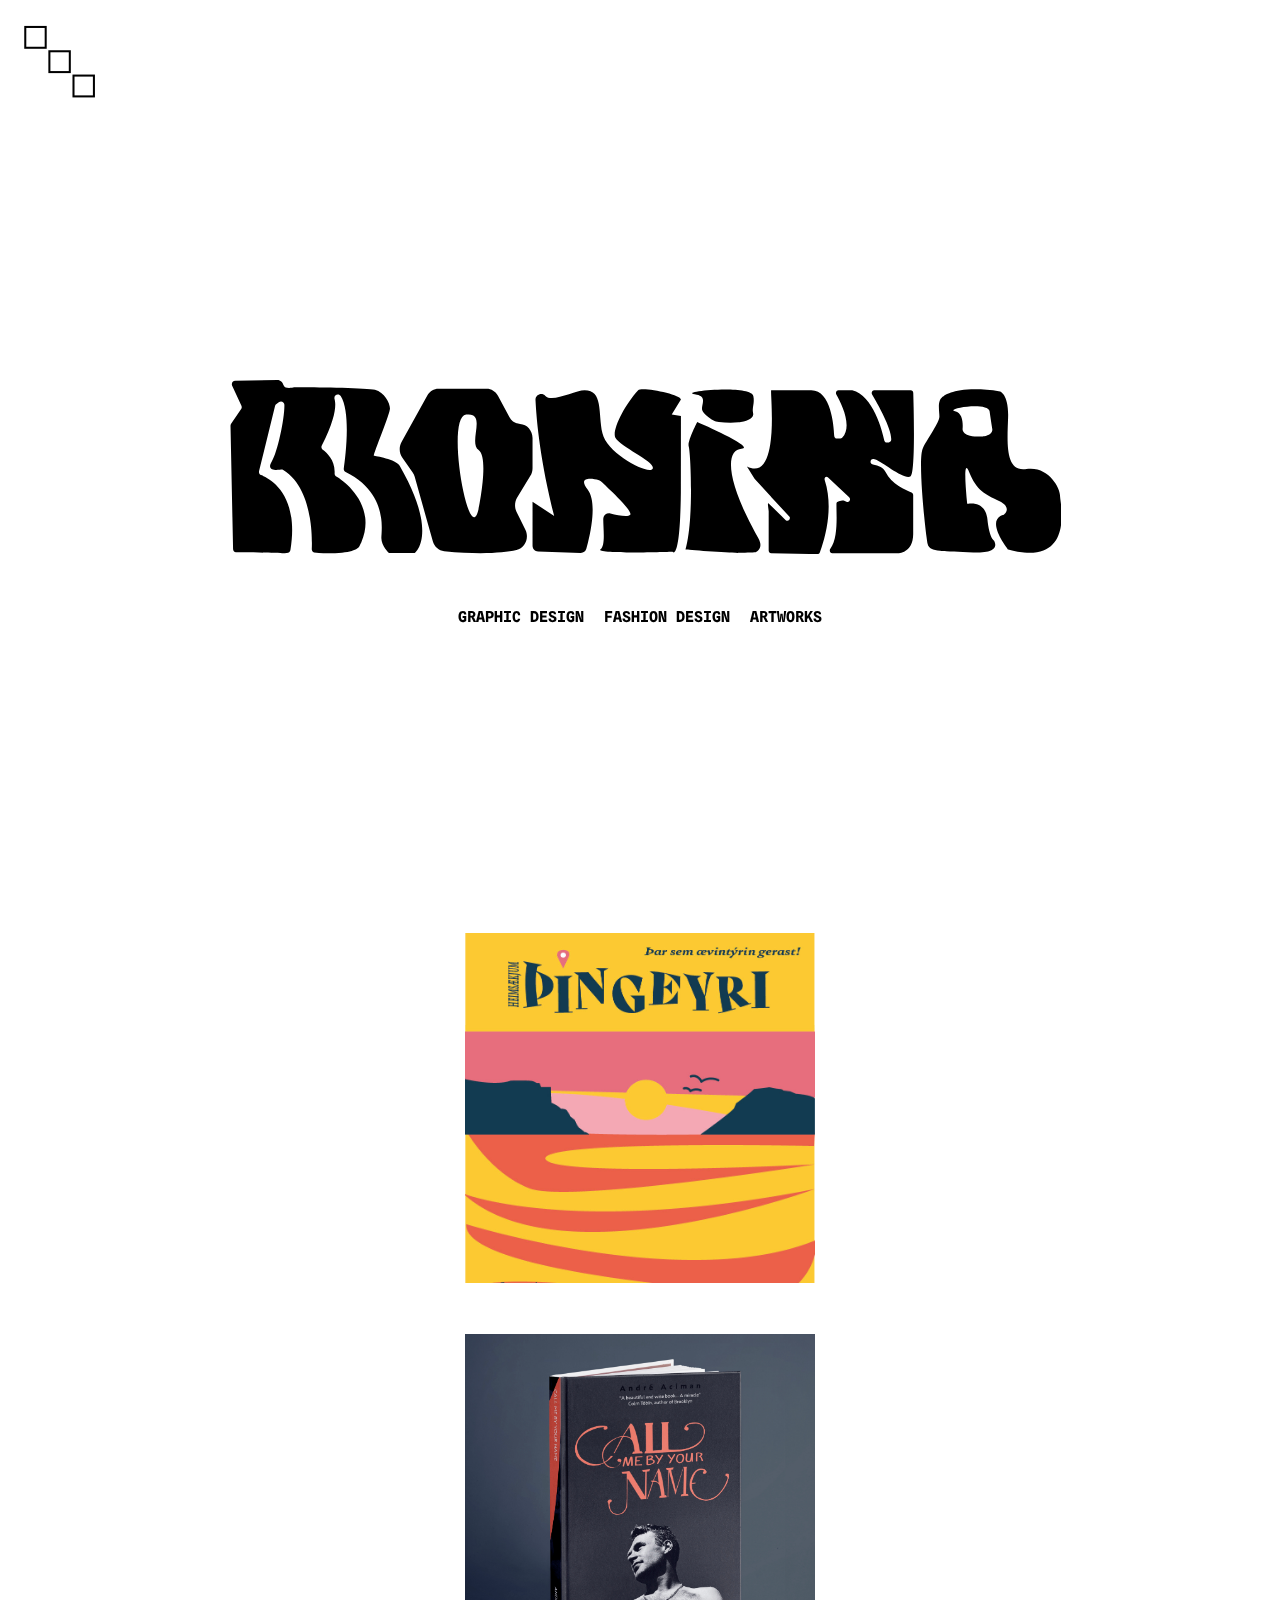
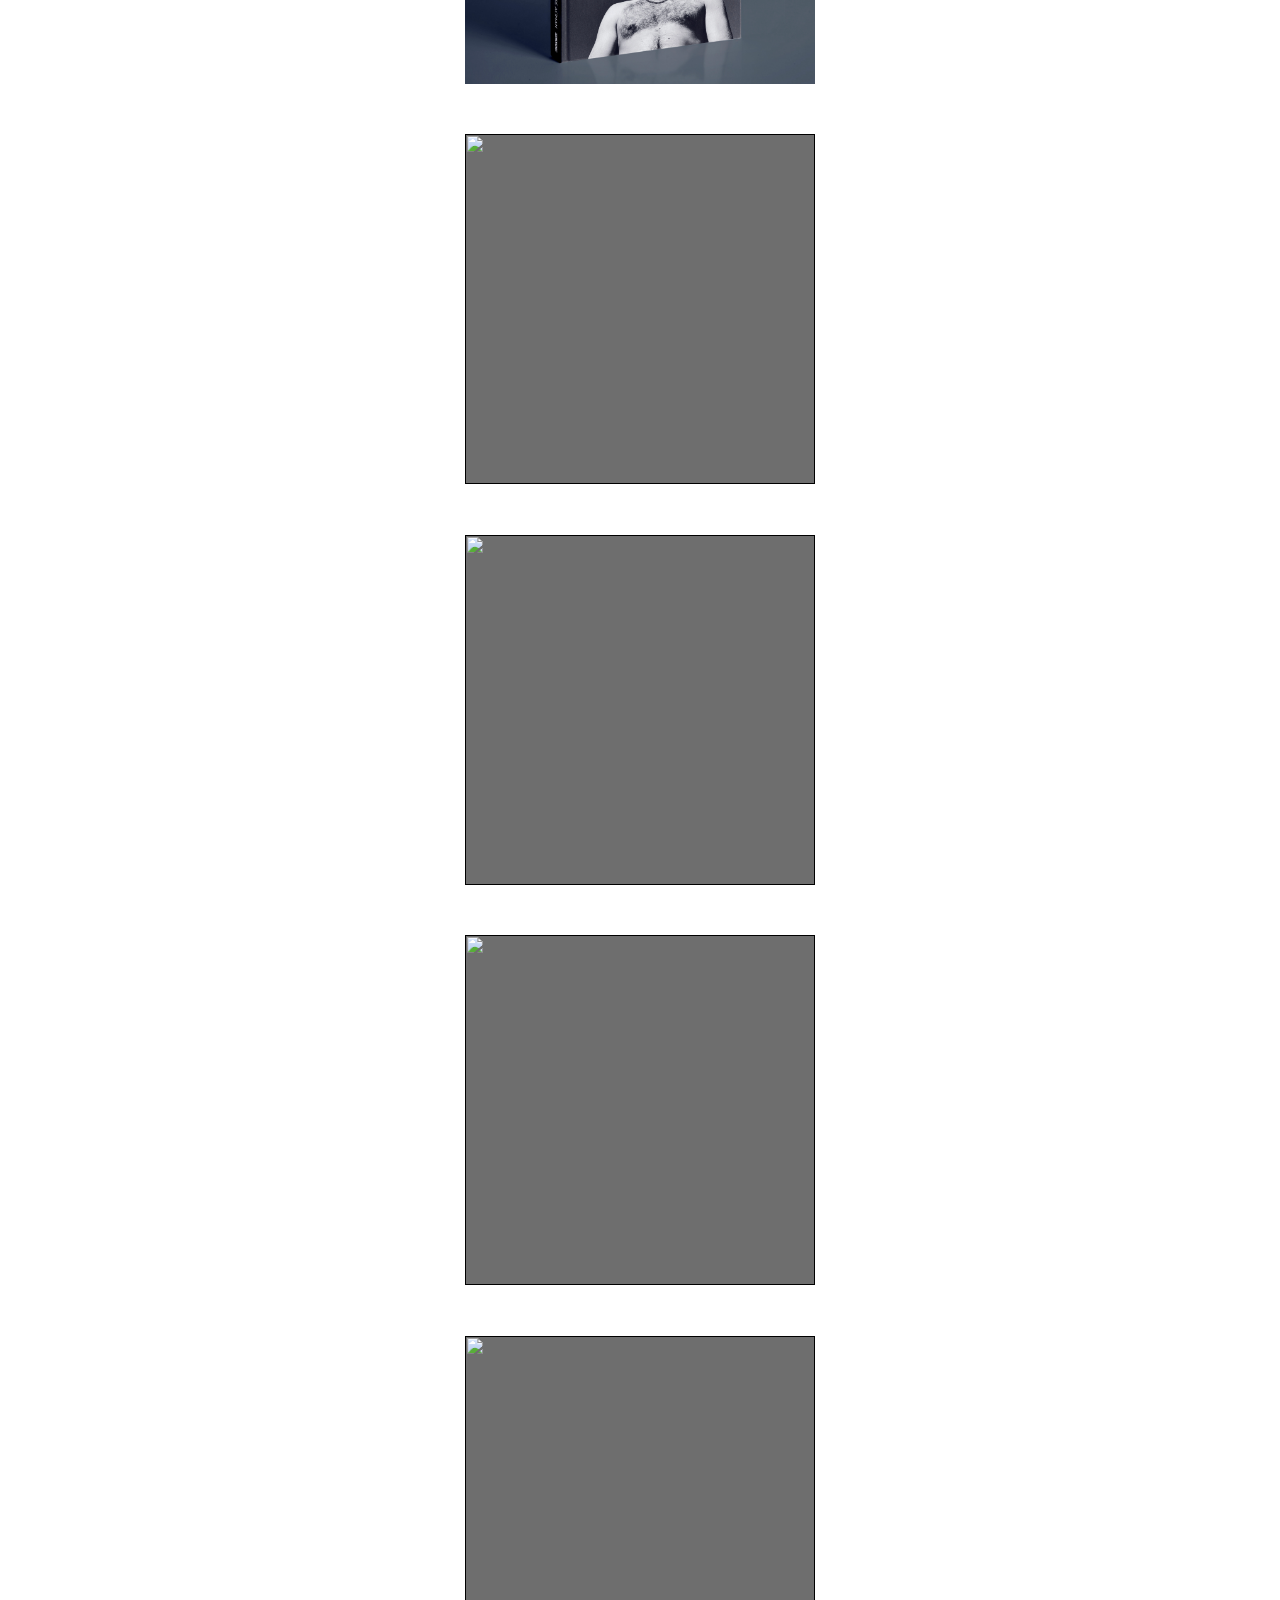
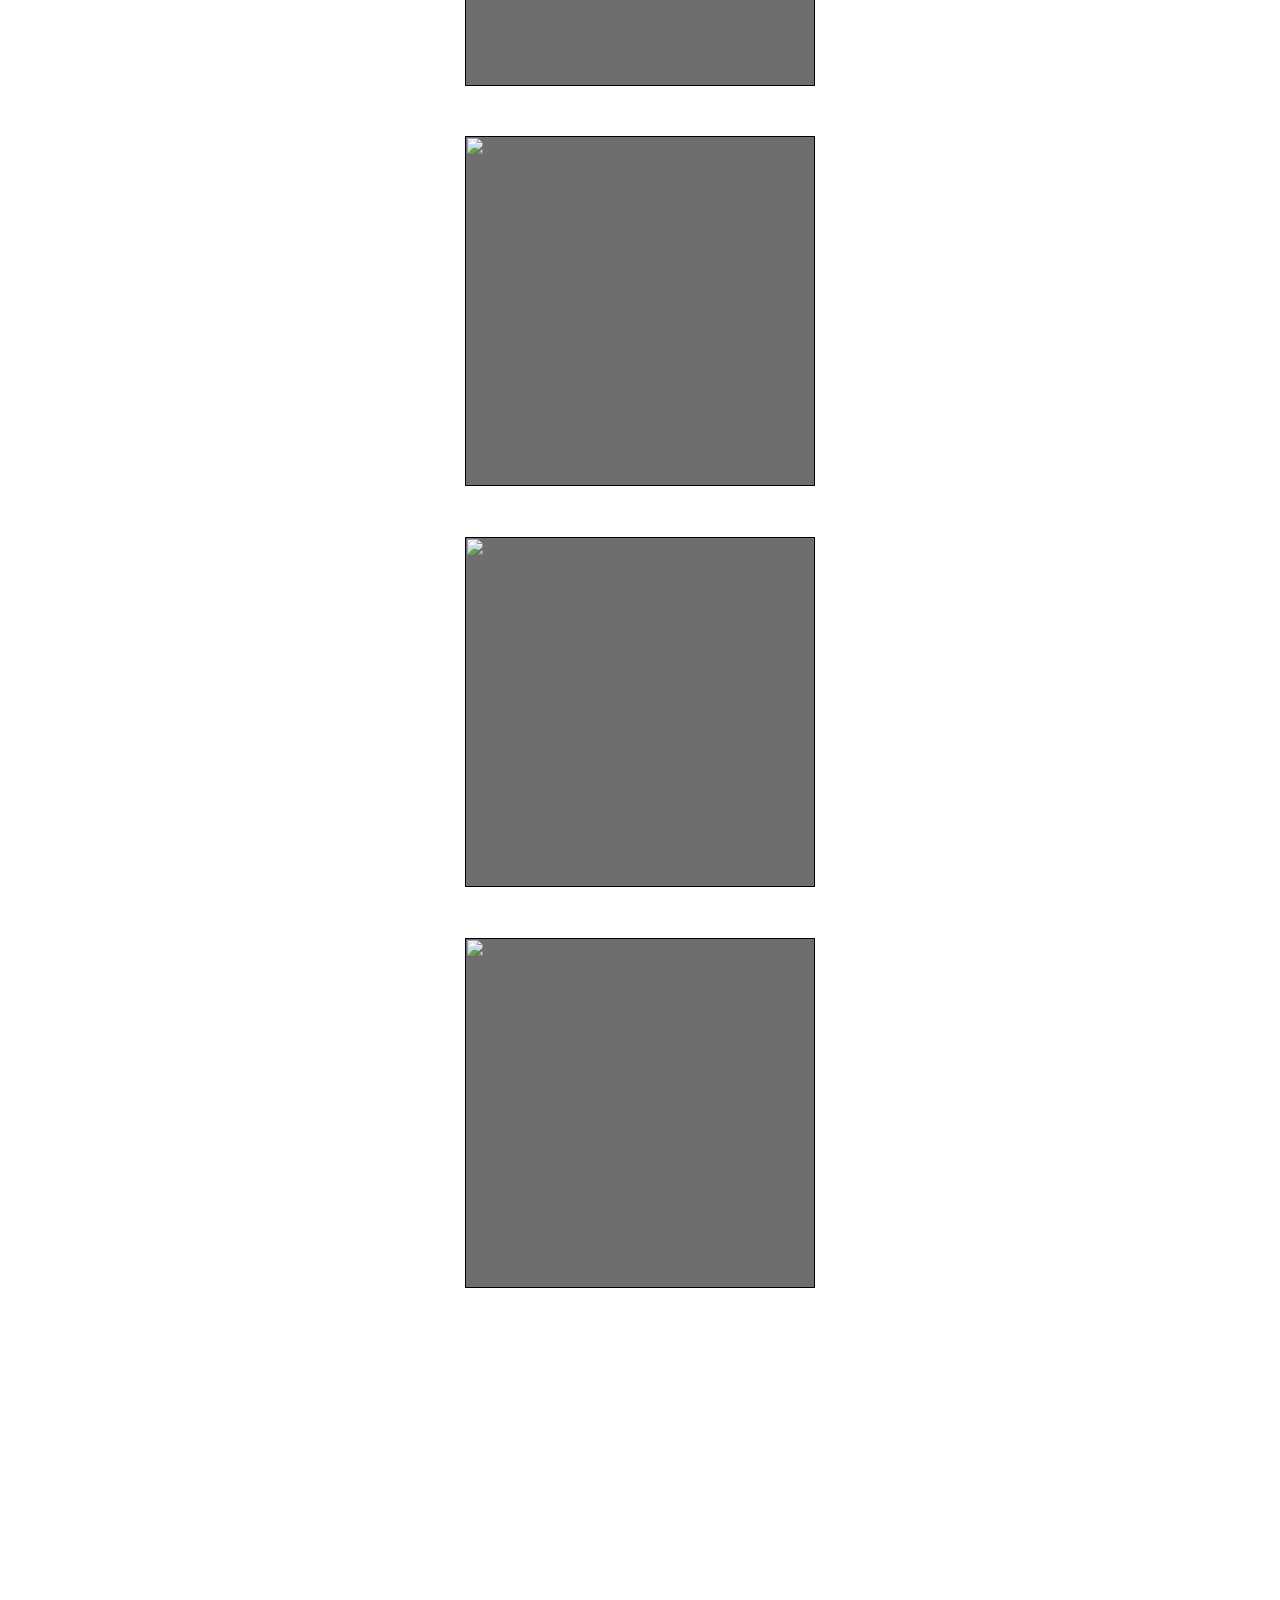
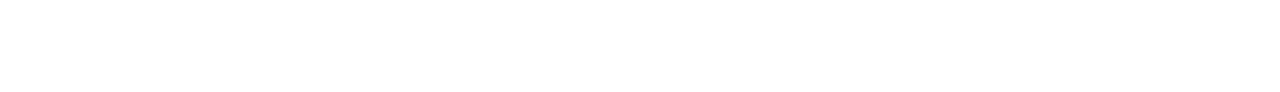
==== commit f2c65891: "a tag not working for star icon" ====
--- a/index.html
+++ b/index.html
@@ -24,6 +24,7 @@
   
   <div class="all-container">
     <div class="star-icon">
+      <a href="index.html">
       <svg version="1.1" id="star" xmlns="http://www.w3.org/2000/svg" xmlns:xlink="http://www.w3.org/1999/xlink" x="0px" y="0px"
      viewBox="0 0 41.38 44.58" style="enable-background:new 0 0 41.38 44.58;" xml:space="preserve">
             <g>
@@ -33,6 +34,7 @@
       <polygon class="st0" points="17.35,25.49 24.79,25.49 24.79,18.16 17.6,18.16 	"/>
             </g>
       </svg>
+    </a>
     </div>
     <section class="hero-container">
           <div class="square-icon">
@@ -46,7 +48,7 @@
            </div>
           <div class="center-hero-items">
               <div class="logo-mark">
-                <a href="cnn.com">
+                <a href="about-me.html">
                 <svg version="1.1" id="monika-logo" xmlns="http://www.w3.org/2000/svg" xmlns:xlink="http://www.w3.org/1999/xlink" x="0px" y="0px"
                 viewBox="0 0 427.07 94.35" style="enable-background:new 0 0 427.07 94.35;" xml:space="preserve">
                        <path d="M86.08,93.71c0,0-3.76-3.53-3.79-7.57c-0.03-3.97,3.54-22.67-18.12-33.41c-0.66-0.33-1.03-1.05-0.93-1.78
--- a/main.css
+++ b/main.css
@@ -25,7 +25,8 @@
             right:0px;
             transform:scale(.4);
             transform-origin: top right;
-            padding: 20%;
+            padding: 8%;
+            z-index: +10;
 
         }
         .square-icon {
@@ -33,6 +34,10 @@
             left:0px;
             width:190px; 
             stroke: 10px;
+            transform:scale(.4);
+            transform-origin: top left;
+            padding: 8%;
+            z-index: +10;
         }
         .hero-container { 
             display: grid; 
@@ -54,6 +59,7 @@
                 justify-content: center;
                 align-items: center;
                 text-transform: uppercase;
+                text-align: center;
                 font-family: 'Spline Sans Mono', monospace;
                 font-weight: 700;
                 font-size: 15px;
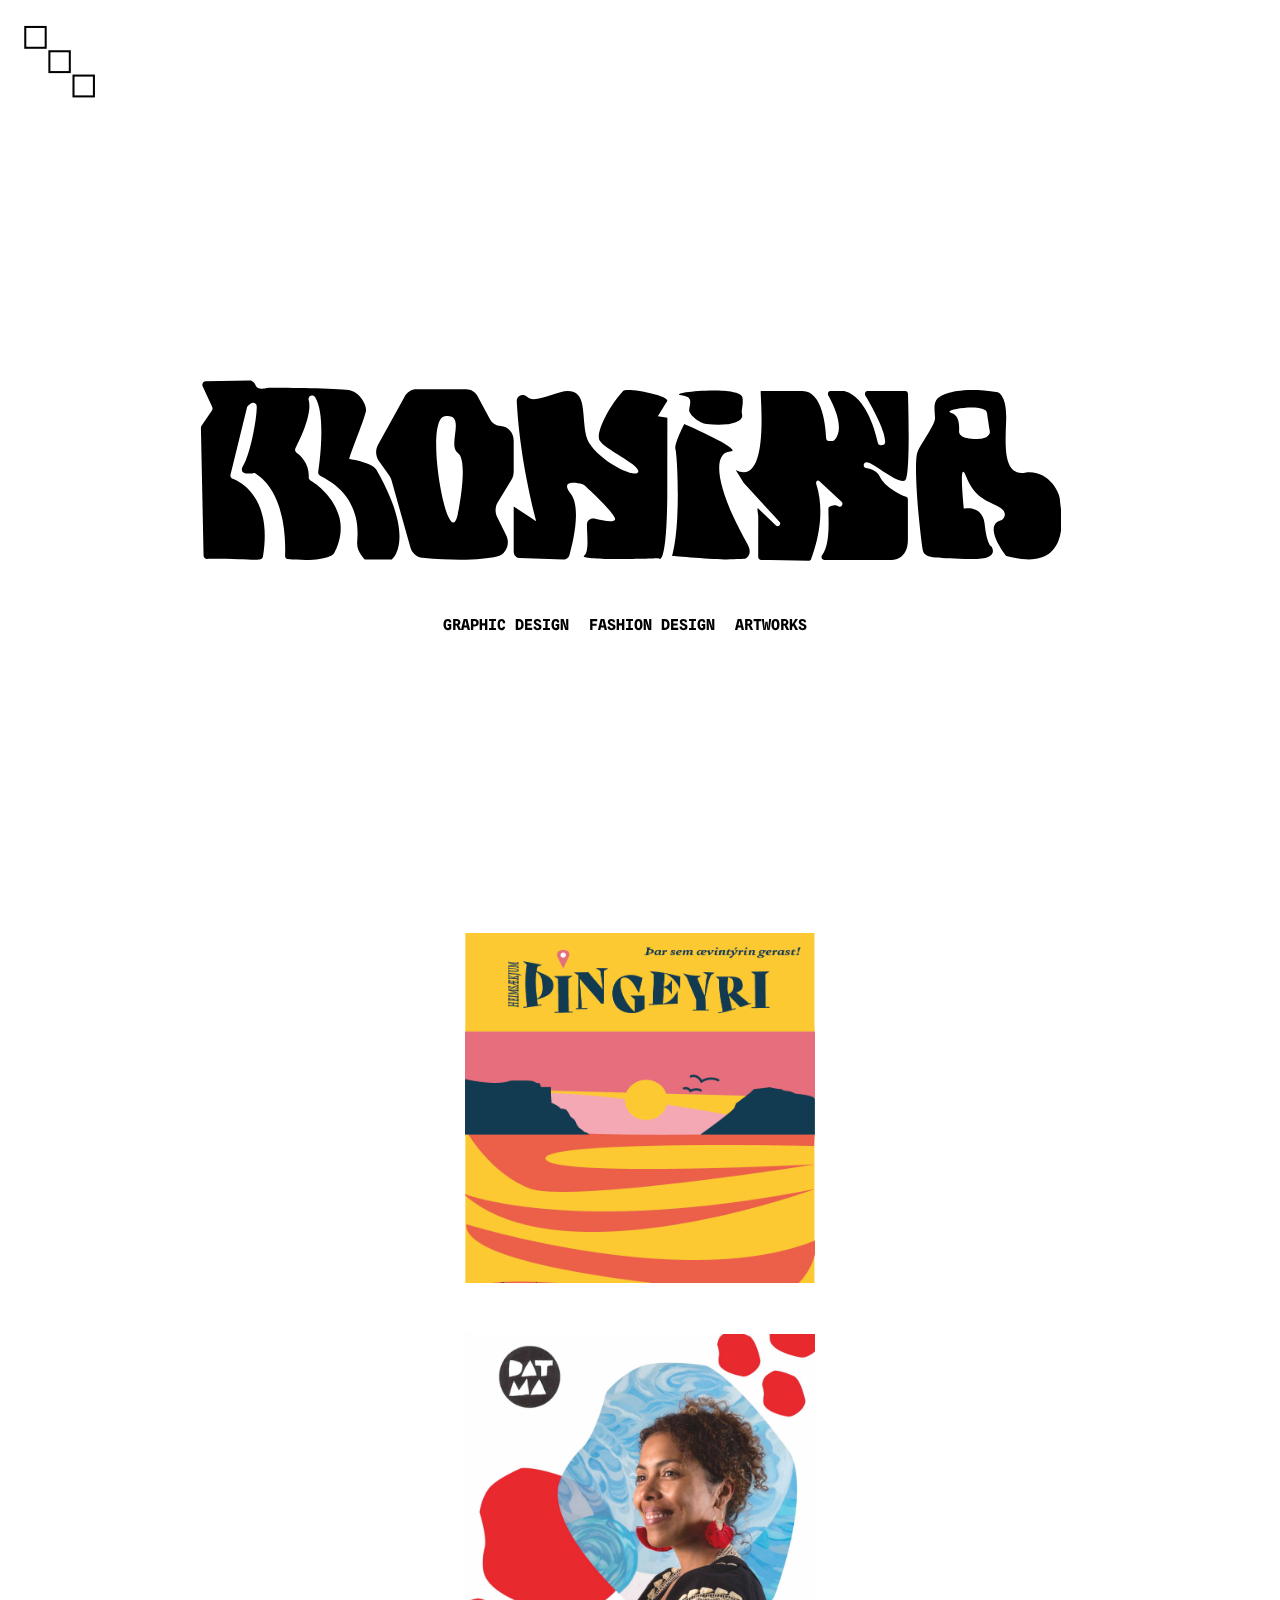
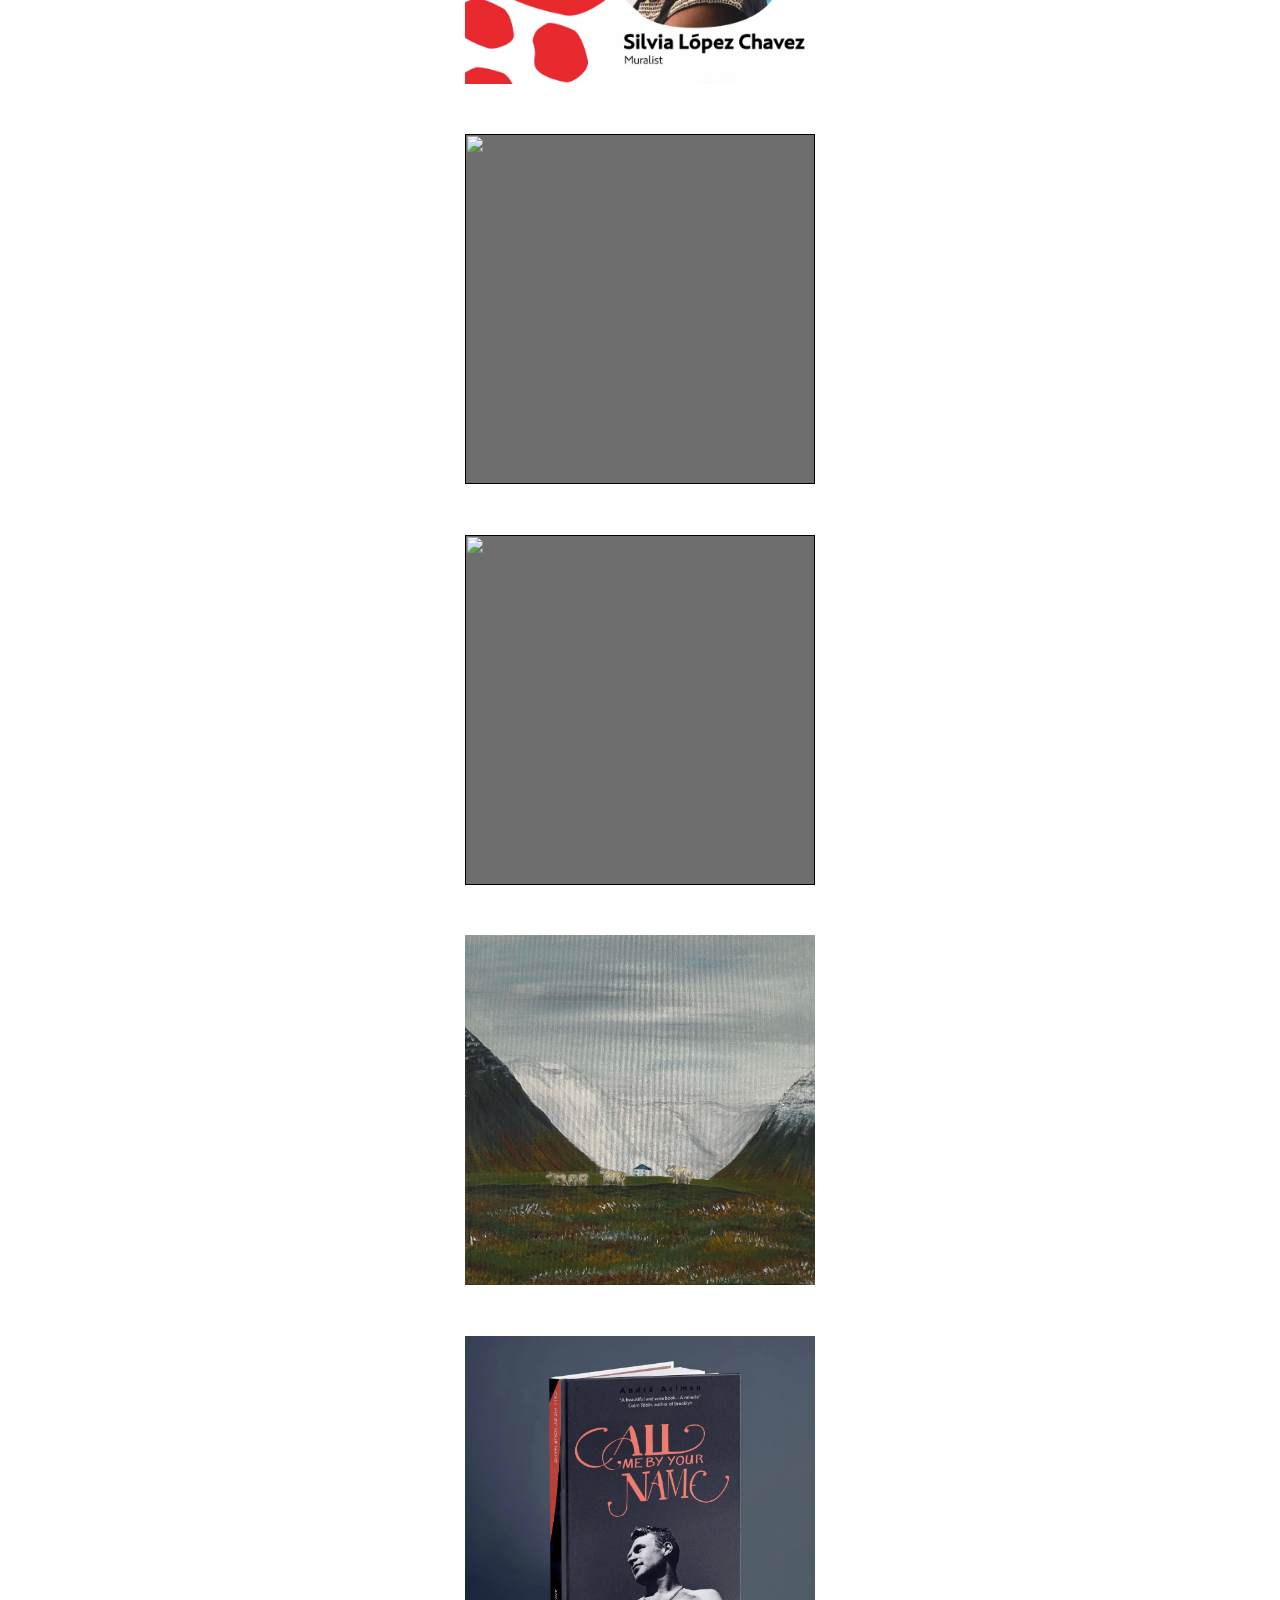
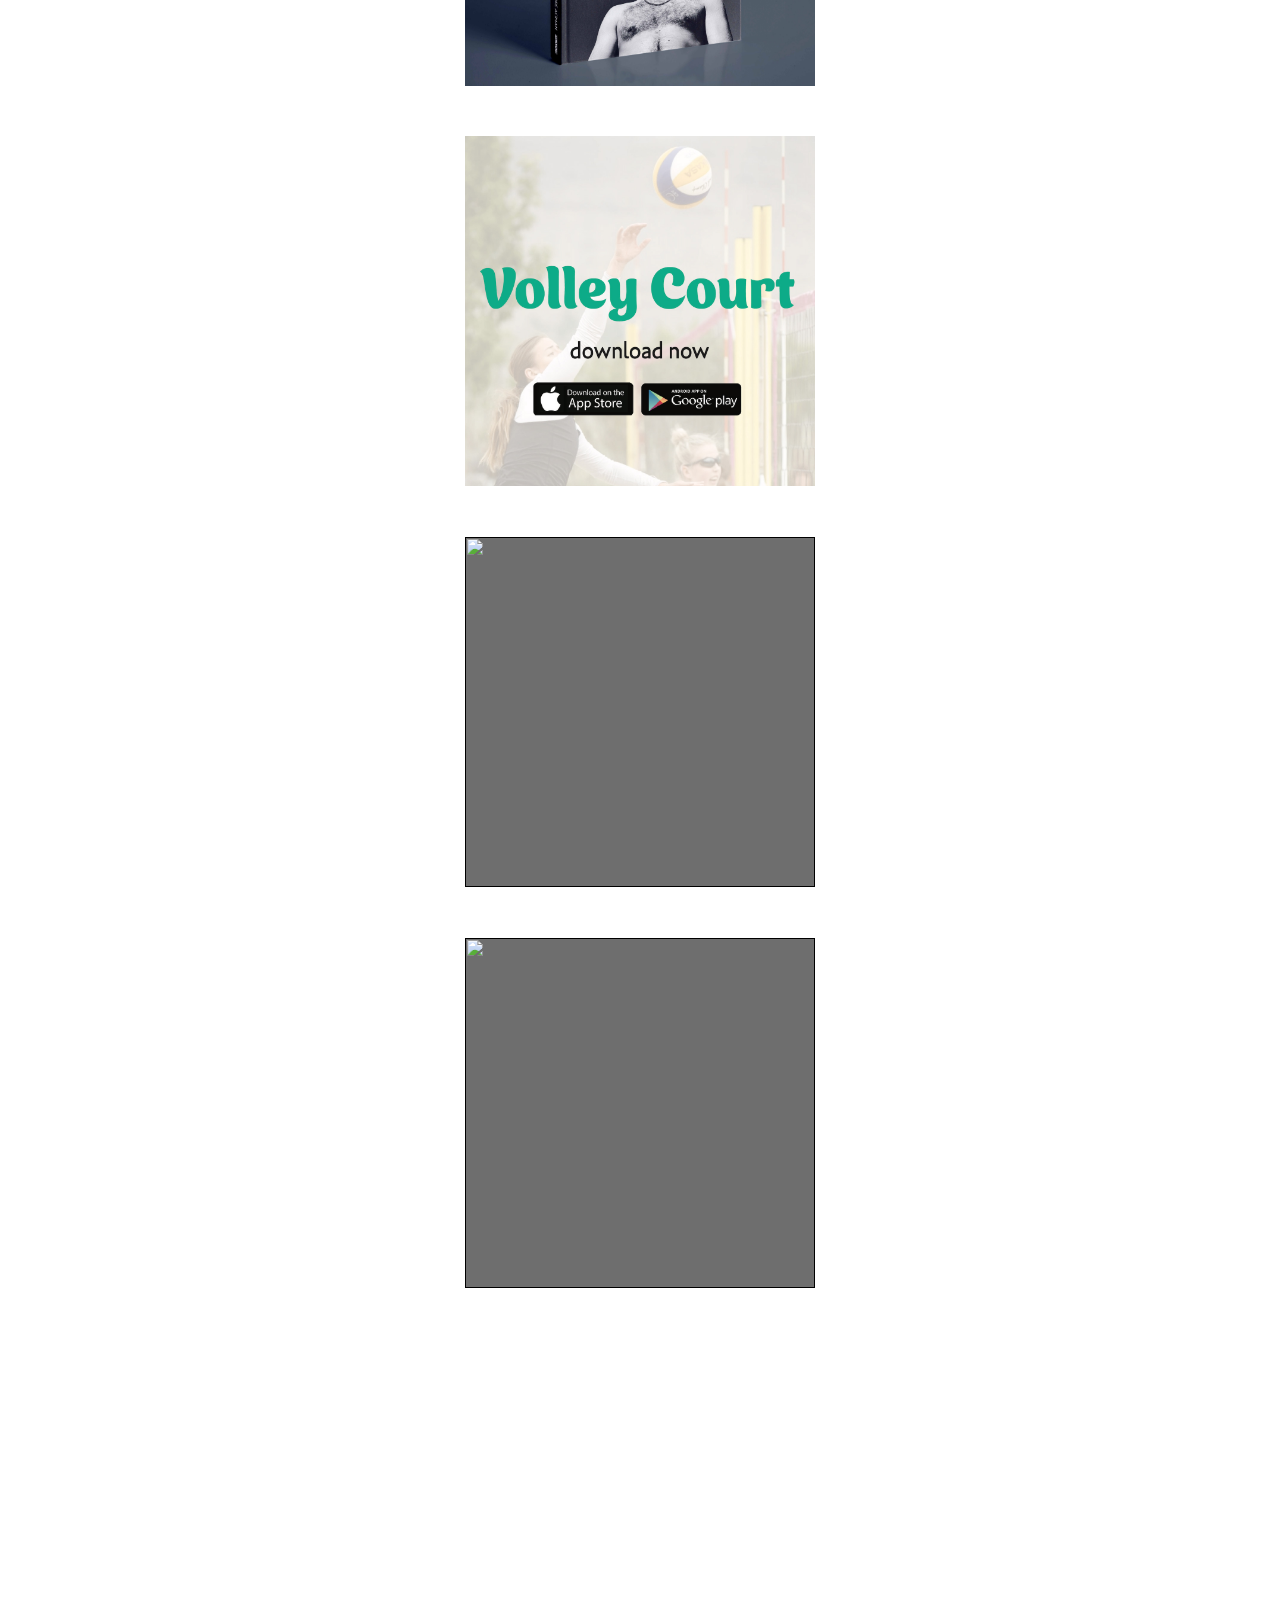
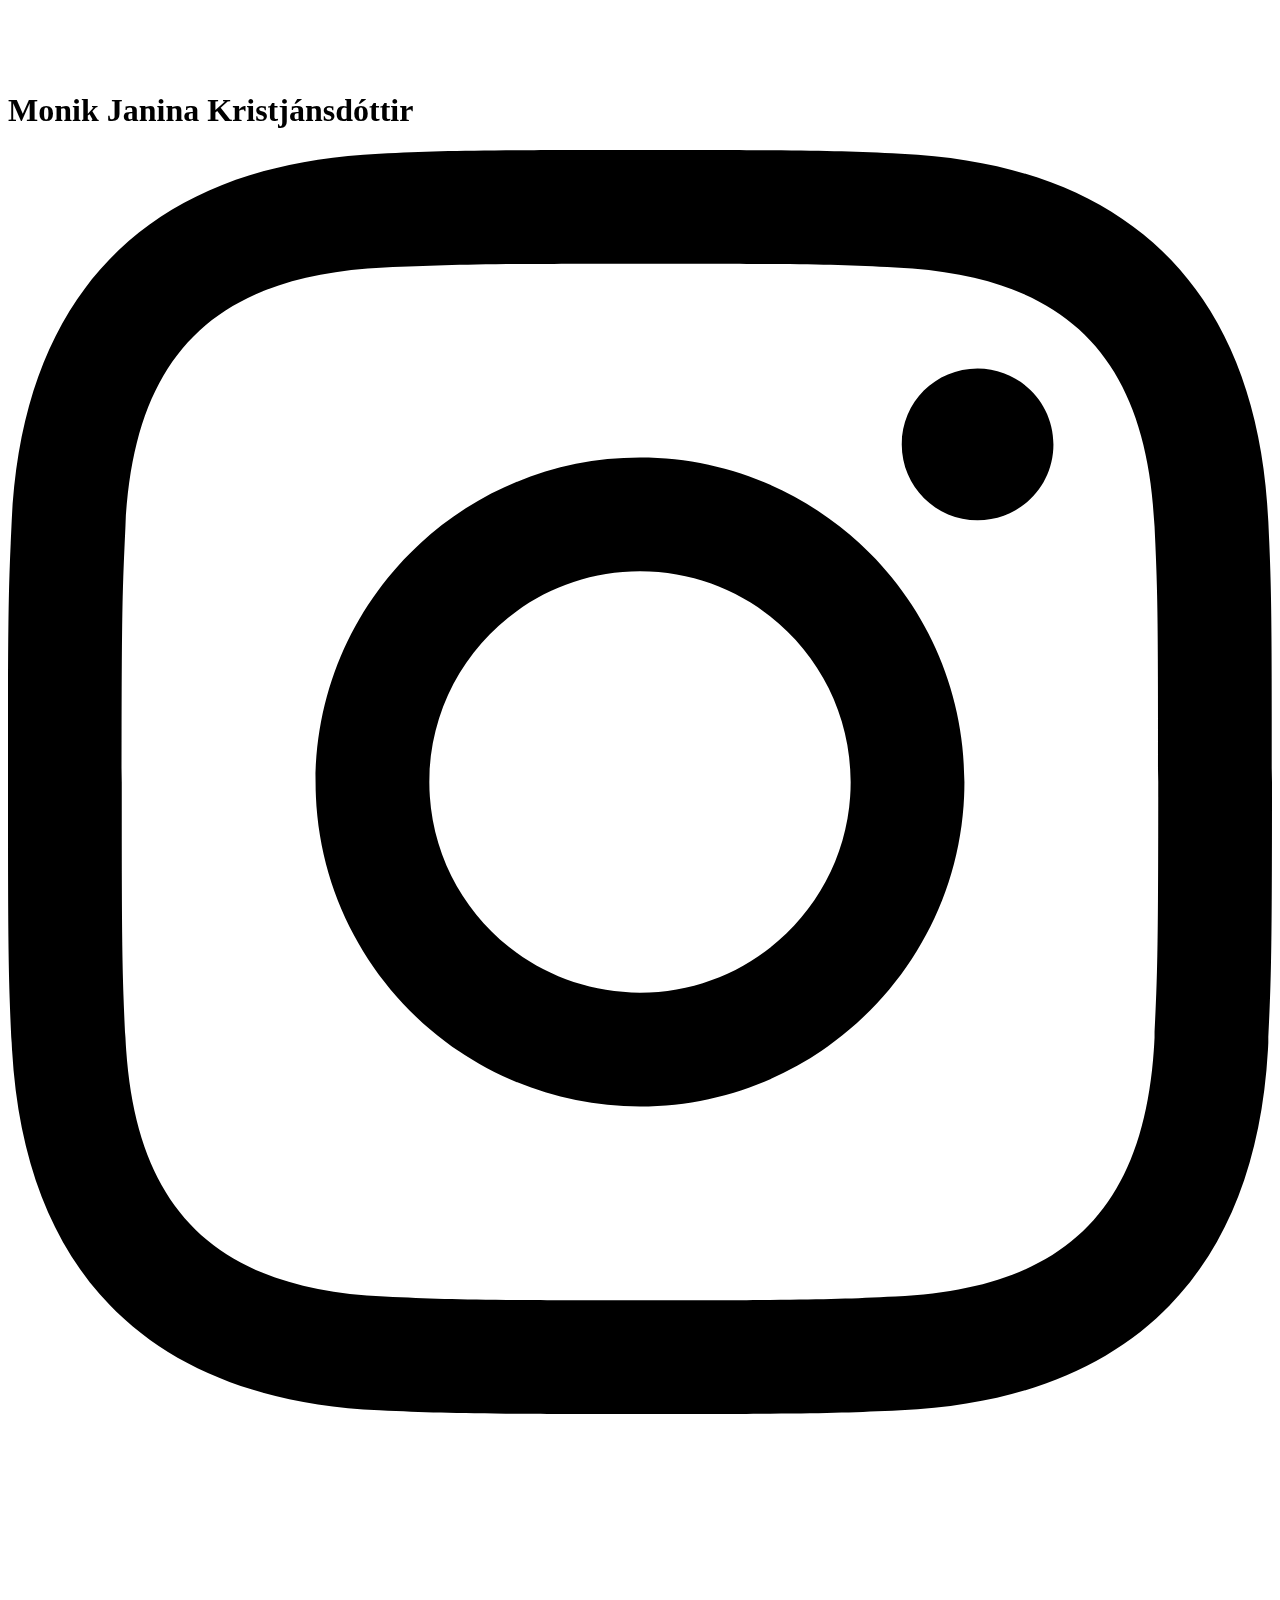
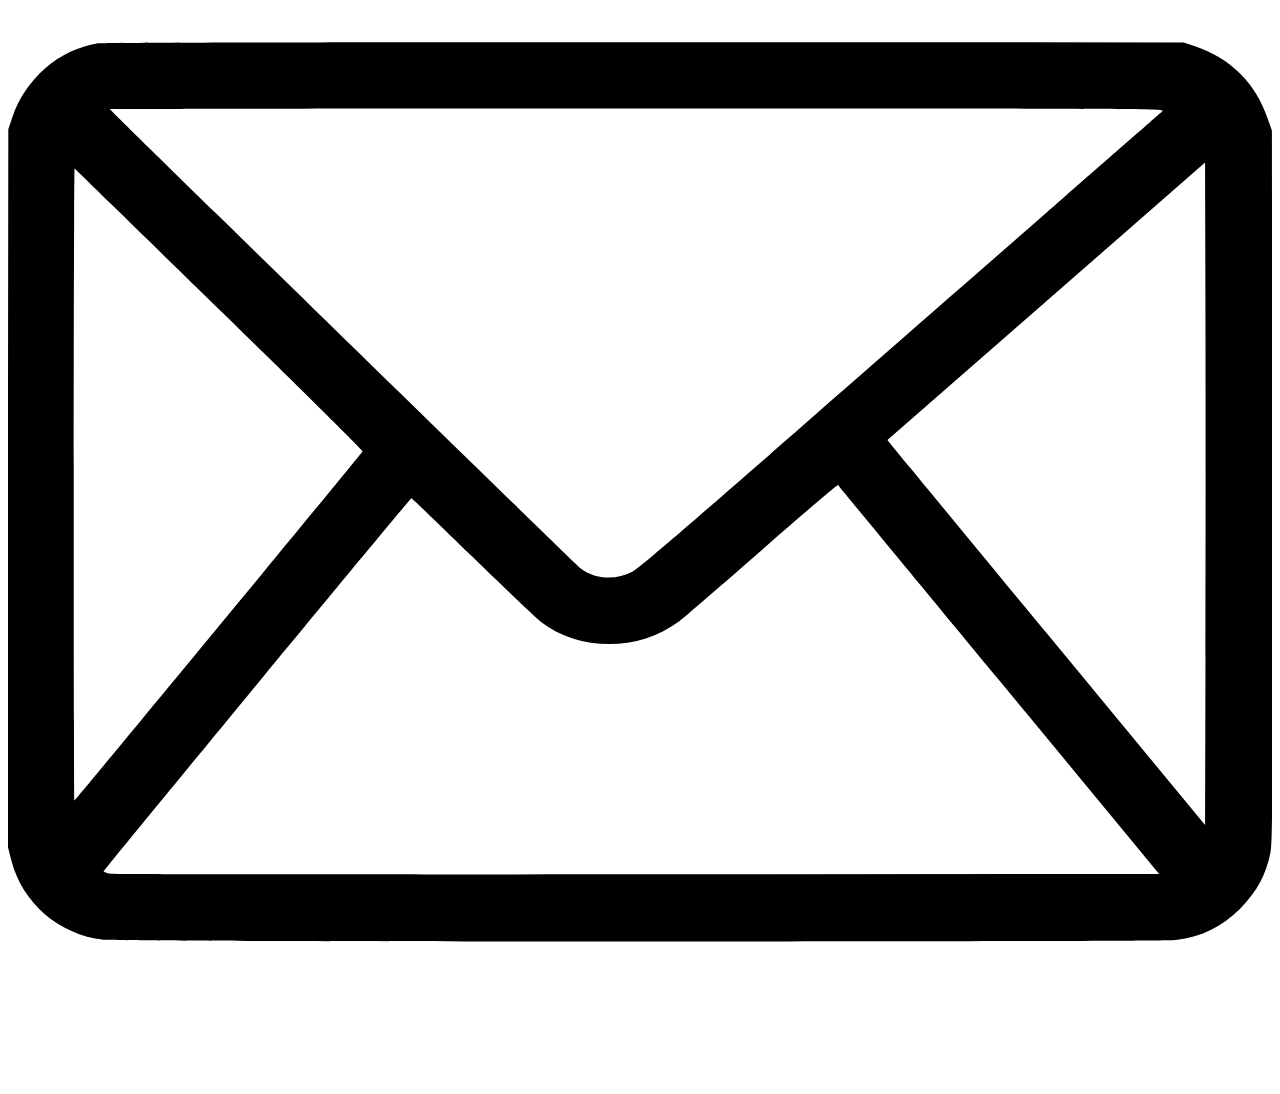
==== commit 26d0047a: "footer added again and monika centered" ====
--- a/index.html
+++ b/index.html
@@ -23,6 +23,7 @@
   </section>
   
   <div class="all-container">
+    
     <div class="star-icon">
       <a href="index.html">
       <svg version="1.1" id="star" xmlns="http://www.w3.org/2000/svg" xmlns:xlink="http://www.w3.org/1999/xlink" x="0px" y="0px"
@@ -100,20 +101,21 @@
               
                 <nav class="text-container">
                   <ul>
-                      <a href="graphic-design.html" class="link">   
+                      <a href="gd.html" class="link">   
                         <li>Graphic Design</li>
                       </a>
                       <a href="fashion-design.html" class="link">
                         <li>Fashion Design</li>
                       </a>
-                      <a href="artworks.html" class="link">
+                      <a href="art.html" class="link">
                         <li>Artworks</li>
                       </a> 
                   </ul>
                 </nav>
   
             </div>
-        
+          </div>
+        </div>
           </div>
         </div>
   
@@ -151,10 +153,10 @@
              <div class="box-wrapper box2 hovereffect">
                 <div class="box-styling">
                   <a href="">
-                    <img src="assets/front-redesigncover.jpg">
+                    <img src="assets/front-datma.jpg">
                     <div class="overlay">
-                <h2>Call Me by Your Name</h2>
-                <p>Redesigning book cover, photography, typographic design</p>
+                <h2>datma</h2>
+                <p>Motion Graphic Design for Art Museum</p>
               </div>
               </a>
             </div>  
@@ -162,11 +164,11 @@
              <div class="box-wrapper box3 hovereffect">
                 <div class="box-styling">
                   <a href="">
-                    <img src="assets/front-datma.png">
+                    <img src="assets/front-odin-adventures.jpg">
                     <div class="overlay">
-                <h2 id="black-hover">eerrr</h2> 
+                <h2 id="black-hover">odin Adventures</h2> 
     
-                <p id="black-hover">Photography, poster & booklet design</p>
+                <p id="black-hover">Poster & trifold design, photography for Kayak Company</p>
               </div>
               </a>
             </div> 
@@ -176,8 +178,8 @@
                   <a href="">
                     <img src="assets/front-rettir.png">
                     <div class="overlay">
-                <h2>DATMA</h2>
-                <p>Motion Graphic Design</p>
+                <h2>Kimono IN MAKI*JGG</h2>
+                <p>Fashion Design, Spring 2023</p>
               </div>
               </a>
             </div> 
@@ -185,10 +187,10 @@
              <div class="box-wrapper box5 hovereffect">
                 <div class="box-styling">
                 <a href="">
-                  <img src="assets/36EAE543-6CC2-4F6E-92BA-76C47394DDBA.jpg">
+                  <img src="assets/front-meðaldalur.jpg">
                   <div class="overlay">
-                <h2>Statistical Self Portrait</h2>
-                <p>Information Design</p>
+                <h2>Meðaldalur</h2>
+                <p>Acrylic. 2021. Sold</p>
               </div>
               </a>
               </div>
@@ -196,10 +198,10 @@
              <div class="box-wrapper box6 hovereffect">
                 <div class="box-styling">
                   <a href="">
-                    <img src="assets/front-app.png">
+                    <img src="assets/front-redesigncover.jpg">
                     <div class="overlay">
-                <h2>Volley Courts</h2>
-                <p>App Design, Brand Identity, Photography</p>
+                <h2>Call me by your name</h2>
+                <p> Book Cover Redesign</p>
               </div>
               </a>
               </div>
@@ -207,10 +209,10 @@
               <div class="box-wrapper box7 hovereffect">
                   <div class="box-styling">
                     <a href="">
-                      <img src="assets/36EAE543-6CC2-4F6E-92BA-76C47394DDBA.jpg">
+                      <img src="assets/front-app.jpg">
                       <div class="overlay">
-                  <h2>Call me by your name</h2>
-                  <p>Book Cover Redesign</p>
+                  <h2>Volley Courts</h2>
+                  <p>App Design, Brand Identity, Photography</p>
                 </div>
                 </a>
                 </div>
@@ -218,10 +220,10 @@
             <div class="box-wrapper box8 hovereffect">
               <div class="box-styling">
                 <a href="">
-                  <img src="assets/36EAE543-6CC2-4F6E-92BA-76C47394DDBA.jpg">
+                  <img src="assets/front-skirt.jpg">
                   <div class="overlay">
-              <h2>Call me by your name</h2>
-              <p>Book Cover Redesign</p>
+              <h2>Winter Skirt</h2>
+              <p>Fashion Design, 2023</p>
             </div>
             </a>
           </div>
@@ -229,17 +231,74 @@
             <div class="box-wrapper box9 hovereffect">
               <div class="box-styling">
                 <a href="">
-                  <img src="assets/36EAE543-6CC2-4F6E-92BA-76C47394DDBA.jpg">
+                  <img src="assets/front-rettir.jpg">
                   <div class="overlay">
-              <h2>Call me by dfff name</h2>
-              <p>Book Cover Redesign</p>
+              <h2>Réttir</h2>
+              <p>Acrylic. 2021. Sold.</p>
             </div>
             </a>
             </div>
       </section>
 
 </div>
-
+<footer>
+  <h1> Monik Janina Kristjánsdóttir</h1>
+    <div class=“instagram”>
+      <a href=“https://www.instagram.com/monika.janina/” class=“link”>
+        <svg version="1.1" id="line-work" xmlns="http://www.w3.org/2000/svg" xmlns:xlink="http://www.w3.org/1999/xlink" x="0px" y="0px"
+        viewBox="0 0 24 24" style="enable-background:new 0 0 24 24;" xml:space="preserve">
+     <path d="M12,2.16c3.2,0,3.58,0.01,4.85,0.07c3.25,0.15,4.77,1.69,4.92,4.92c0.06,1.27,0.07,1.65,0.07,4.85
+       c0,3.2-0.01,3.58-0.07,4.85c-0.15,3.23-1.66,4.77-4.92,4.92c-1.27,0.06-1.64,0.07-4.85,0.07c-3.2,0-3.58-0.01-4.85-0.07
+       c-3.26-0.15-4.77-1.7-4.92-4.92C2.17,15.58,2.16,15.21,2.16,12c0-3.2,0.01-3.58,0.07-4.85C2.38,3.92,3.9,2.38,7.15,2.23
+       C8.42,2.18,8.8,2.16,12,2.16z M12,0C8.74,0,8.33,0.01,7.05,0.07C2.7,0.27,0.27,2.69,0.07,7.05C0.01,8.33,0,8.74,0,12
+       s0.01,3.67,0.07,4.95c0.2,4.36,2.62,6.78,6.98,6.98C8.33,23.99,8.74,24,12,24s3.67-0.01,4.95-0.07c4.35-0.2,6.78-2.62,6.98-6.98
+       C23.99,15.67,24,15.26,24,12s-0.01-3.67-0.07-4.95c-0.2-4.35-2.62-6.78-6.98-6.98C15.67,0.01,15.26,0,12,0z M12,5.84
+       C8.6,5.84,5.84,8.6,5.84,12S8.6,18.16,12,18.16s6.16-2.76,6.16-6.16C18.16,8.6,15.4,5.84,12,5.84z M12,16c-2.21,0-4-1.79-4-4
+       c0-2.21,1.79-4,4-4s4,1.79,4,4C16,14.21,14.21,16,12,16z M18.41,4.15c-0.8,0-1.44,0.64-1.44,1.44s0.65,1.44,1.44,1.44
+       c0.8,0,1.44-0.64,1.44-1.44S19.2,4.15,18.41,4.15z"/>
+     </svg>
+      </a>
+      </div>
+      <div class=“mail”>
+        <a href=“mailto:monikajaninak@gmail.com” class=“link”>
+          <svg version="1.1" xmlns="http://www.w3.org/2000/svg" xmlns:xlink="http://www.w3.org/1999/xlink" x="0px" y="0px"
+	 viewBox="0 0 24 24" style="enable-background:new 0 0 24 24;" xml:space="preserve">
+<g id="line-work">
+	<g>
+		<path d="M119.17,12765.03L16.82,12765l-2.16-0.73c-6.82-2.35-11.49-7.01-13.81-13.84l-0.76-2.16l-0.08-67.42
+			c-0.05-60.9-0.03-67.64,0.35-69.58c0.86-4.29,2.48-7.31,5.66-10.54c3.51-3.53,7.28-5.39,12.3-6.04
+			c3.24-0.4,200.14-0.38,203.46,0.03c8.55,1.05,15.45,7.04,17.53,15.21l0.67,2.64l-0.05,67.99l-0.08,67.99l-0.73,2.16
+			c-2.54,7.44-8.79,12.89-16.29,14.13C222.12,12764.98,175.46,12765.06,119.17,12765.03z M120.47,12752.46
+			c55.05,0,100.11-0.05,100.11-0.11c0-0.19-88.22-86.28-89.22-87.06c-2.64-2.13-6.72-2.43-9.9-0.73
+			c-1.29,0.67-9.52,7.74-32.28,27.64c-16.8,14.7-38.94,34.04-49.17,42.99c-10.25,8.93-18.85,16.48-19.15,16.75
+			C20.36,12752.46,22.08,12752.46,120.47,12752.46z M12.7,12710.8l0.08,31.42l30.13-26.32l30.15-26.32l-0.51-0.65
+			c-0.27-0.35-13.84-16.78-30.13-36.52l-29.64-35.87l-0.08,31.42C12.67,12665.24,12.67,12693.51,12.7,12710.8z M227.3,12741.08
+			c0.08,0.03,0.16-26.94,0.16-59.95s-0.05-60.01-0.13-59.98c-0.16,0.03-54.59,65.97-54.7,66.29c-0.05,0.13,12.19,12.24,27.21,26.89
+			C214.86,12729,227.22,12741.03,227.3,12741.08z M82.44,12681.05c0.11,0.08,6.55-5.42,14.35-12.24
+			c7.79-6.82,14.89-12.95,15.78-13.62c7.69-5.77,18.96-5.77,26.35-0.03c0.84,0.65,6.66,6.18,12.92,12.3
+			c6.28,6.12,11.46,11.11,11.54,11.08c0.27-0.03,58.42-70.58,58.39-70.82c-0.03-0.11-0.59-0.3-1.27-0.43
+			c-0.65-0.11-45.71-0.16-100.11-0.13l-98.9,0.08l30.4,36.81C68.61,12664.3,82.36,12680.94,82.44,12681.05z"/>
+	</g>
+	<g transform="translate(0.000000,1280.000000) scale(0.100000,-0.100000)">
+		<path d="M17.09,12757.22c-7.5-1.24-13.76-6.69-16.3-14.14l-0.73-2.16l-0.08-68.03l-0.05-68.03l0.67-2.64
+			c2.08-8.18,8.99-14.17,17.54-15.22c3.32-0.41,200.35-0.43,203.59-0.03c5.02,0.65,8.8,2.51,12.31,6.04
+			c3.18,3.24,4.8,6.26,5.67,10.55c0.38,1.94,0.4,8.69,0.35,69.63l-0.08,67.47l-0.76,2.16c-2.32,6.83-6.99,11.5-13.82,13.84
+			l-2.16,0.73l-102.41,0.03C64.5,12757.44,17.82,12757.36,17.09,12757.22z M219.19,12744.32c-0.3-0.27-8.91-7.83-19.16-16.76
+			c-10.23-8.96-32.38-28.31-49.2-43.02c-22.78-19.92-31.01-26.99-32.3-27.66c-3.18-1.7-7.26-1.4-9.9,0.73
+			c-1,0.78-89.27,86.92-89.27,87.11c0,0.05,45.09,0.11,100.17,0.11C217.98,12744.83,219.71,12744.83,219.19,12744.32z
+			 M227.37,12640.26l-0.08-31.44l-29.66,35.89c-16.3,19.75-29.87,36.19-30.14,36.54l-0.51,0.65l30.17,26.34l30.14,26.34l0.08-31.44
+			C227.4,12685.84,227.4,12657.56,227.37,12640.26z M40.11,12706.67c15.03-14.65,27.28-26.77,27.23-26.91
+			c-0.11-0.32-54.57-66.31-54.73-66.33c-0.08-0.03-0.13,26.99-0.13,60.02c0,33.03,0.08,60.02,0.16,59.99
+			C12.72,12733.39,25.08,12721.36,40.11,12706.67z M188.16,12636.35l30.41-36.84l-98.96-0.08c-54.43-0.03-99.53,0.03-100.17,0.13
+			c-0.67,0.14-1.24,0.32-1.27,0.43c-0.03,0.24,58.16,70.84,58.43,70.87c0.08,0.03,5.26-4.96,11.55-11.09
+			c6.26-6.13,12.09-11.66,12.93-12.31c7.39-5.75,18.67-5.75,26.37,0.03c0.89,0.67,7.99,6.8,15.79,13.63
+			c7.8,6.83,14.25,12.33,14.36,12.25C157.66,12673.27,171.43,12656.61,188.16,12636.35z"/>
+	</g>
+</g>
+</svg>
+        </a>
+        </div>
+</footer>
 </div>
 </body>
 </html>--- a/main.css
+++ b/main.css
@@ -49,7 +49,10 @@
             }
             .square-icon { grid-area: 1 / 1 / 3 / 3; } 
          
-            .center-hero-items { grid-area: 3 / 2 / 6 / 6; } 
+            .center-hero-items { 
+                grid-area: 3 / 2 / 6 / 6; 
+                margin-left: -30px;
+            } 
         
           
         
@@ -57,6 +60,7 @@
                 display: flex;
                 /* grid-gap: 100px; */
                 justify-content: center;
+                
                 align-items: center;
                 text-transform: uppercase;
                 text-align: center;
@@ -85,7 +89,9 @@
         .st0{fill:none;stroke:#000000;stroke-width:1.1988;stroke-miterlimit:10;}
         #monika-logo:hover {
             fill:#3700ff;
-        }
+            opacity: 30%;
+        }
+       
 
 
 
@@ -177,6 +183,7 @@
         top:0px;
         right:0px;
         width:205px;
+        padding: 5%;
     }
     .square-icon {
         top:0px;
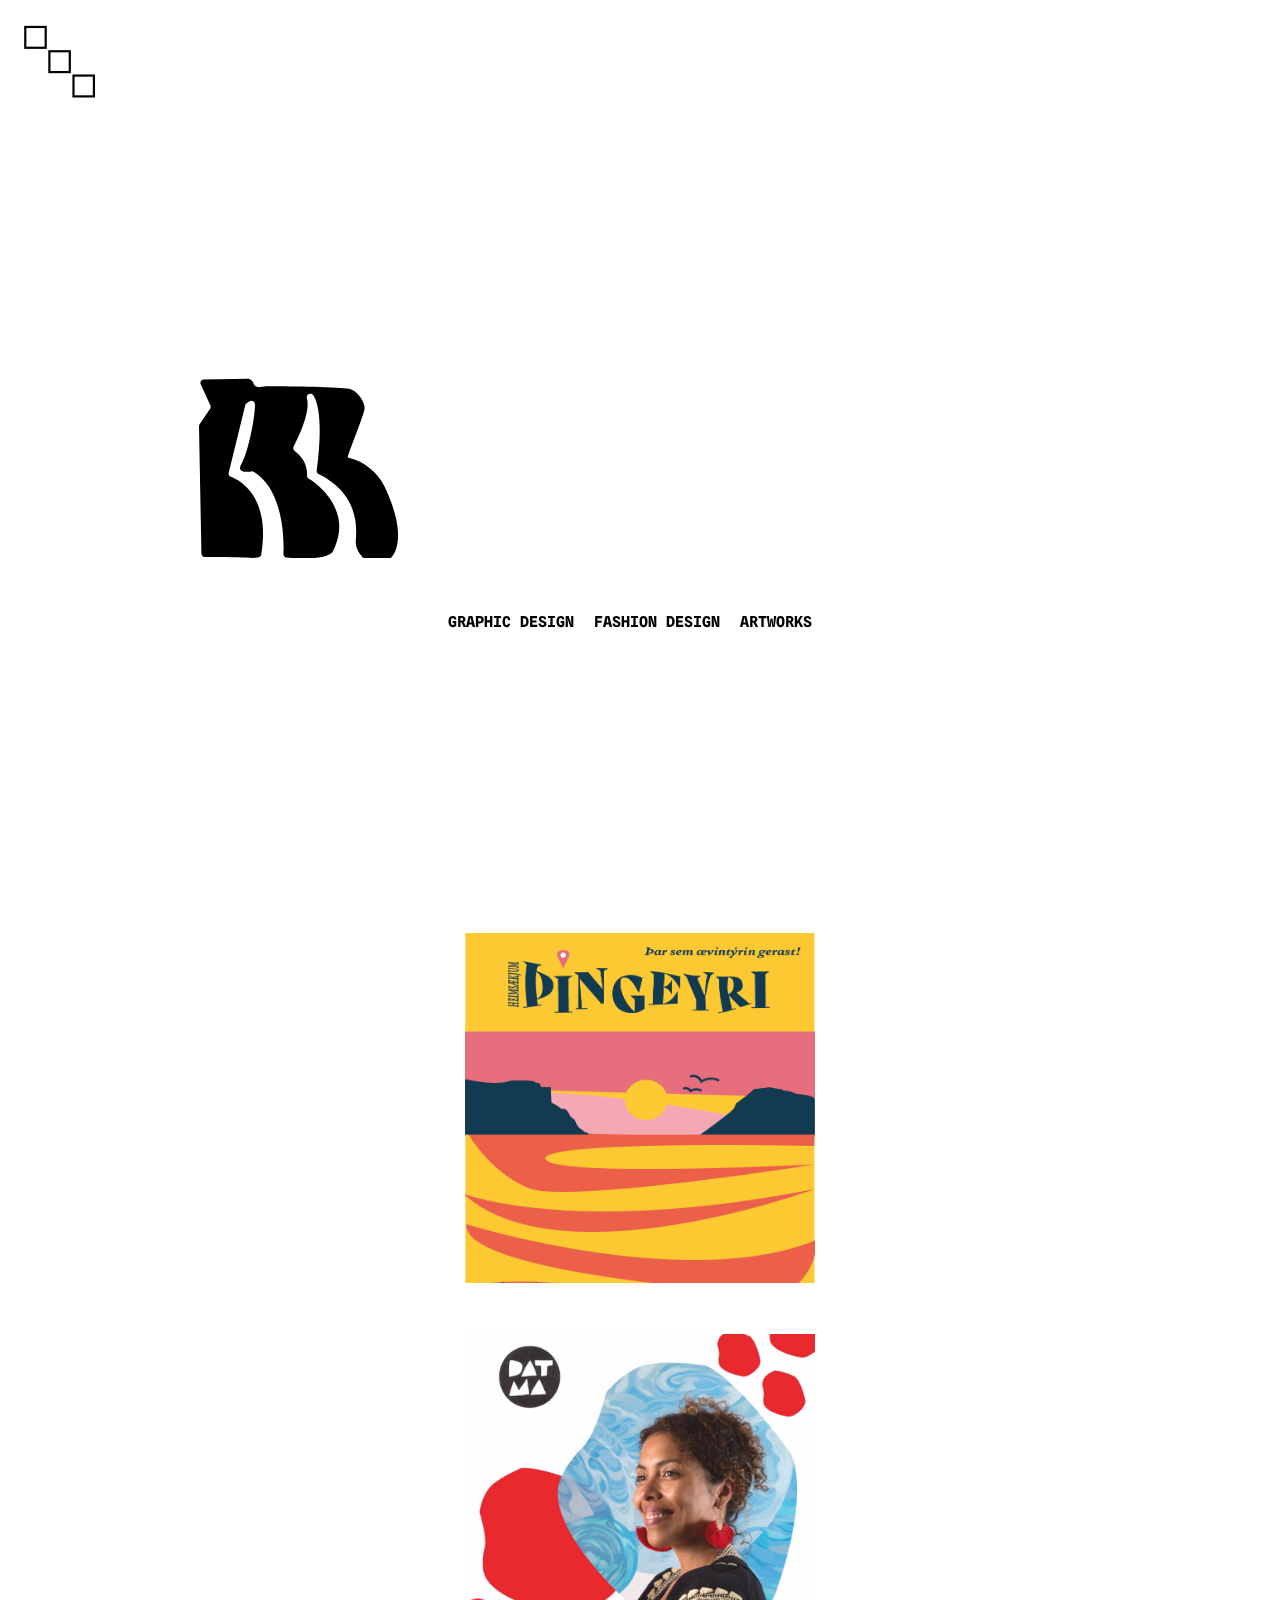
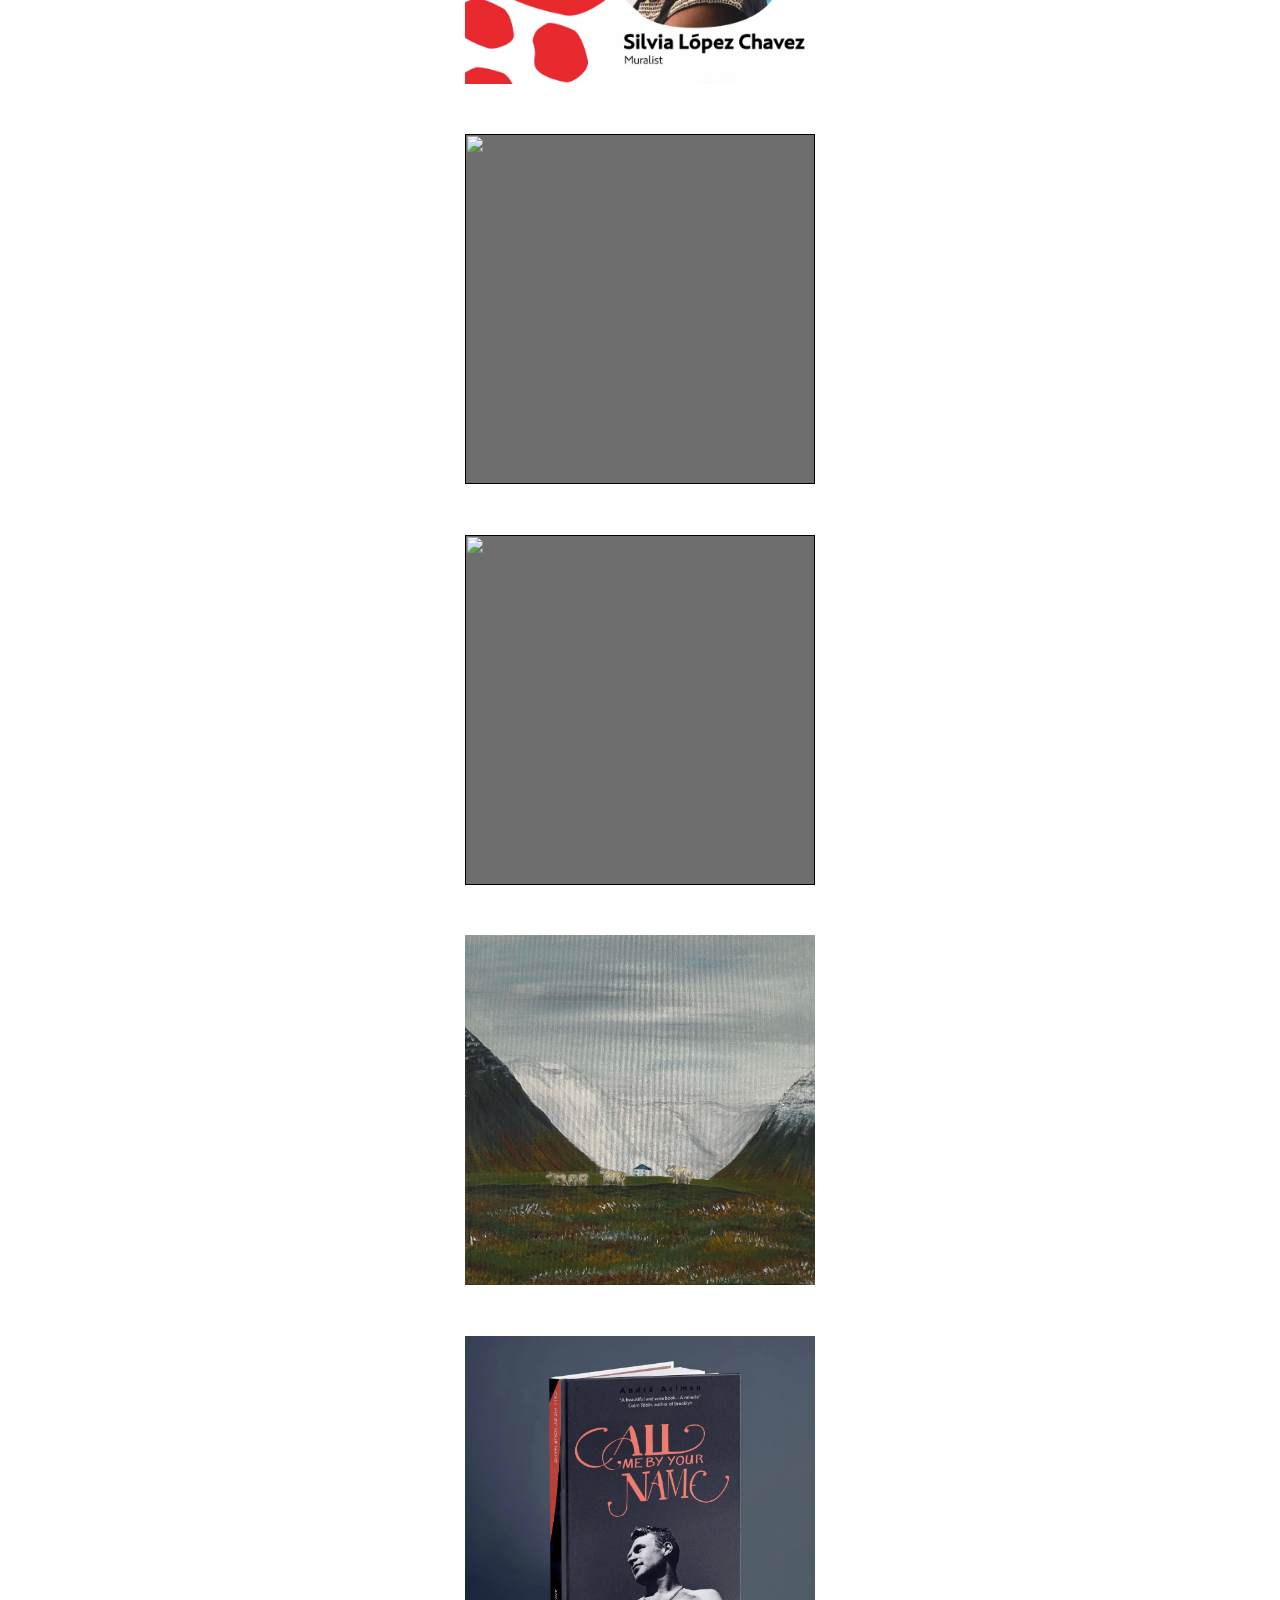
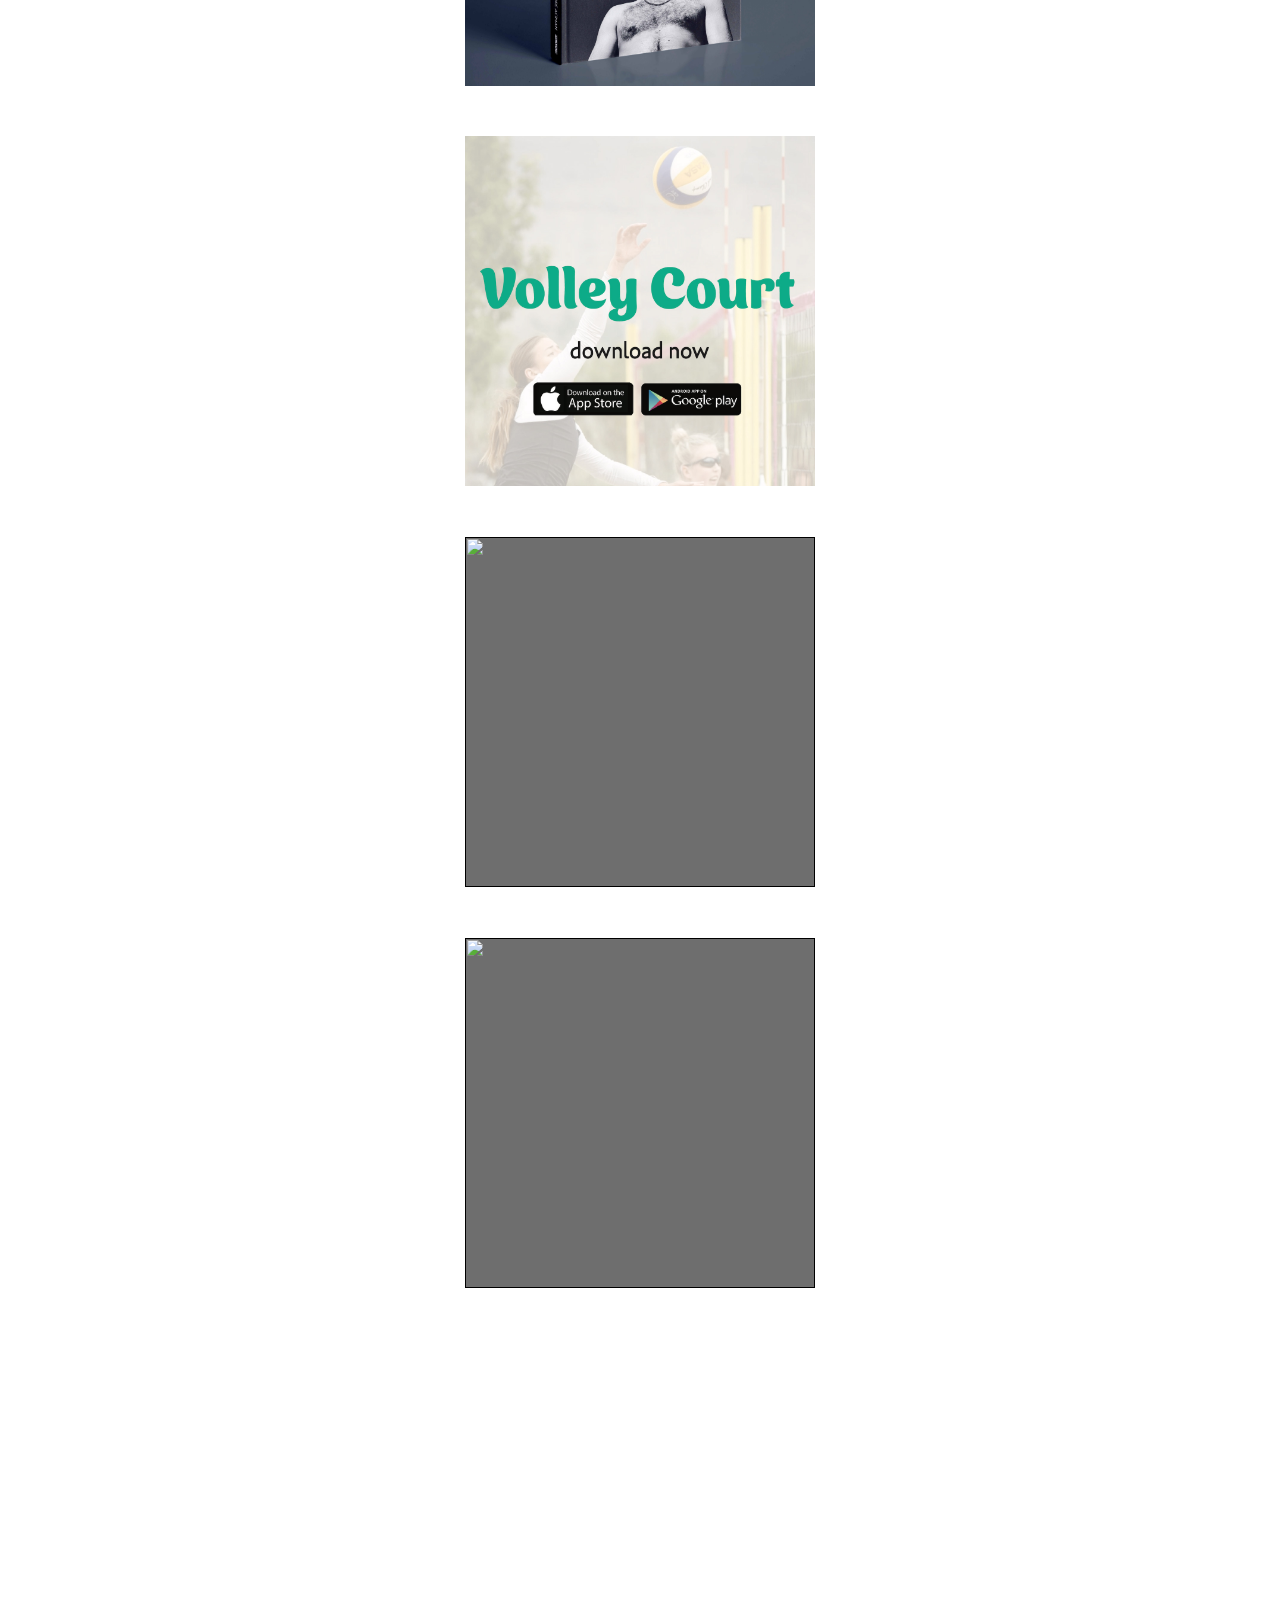
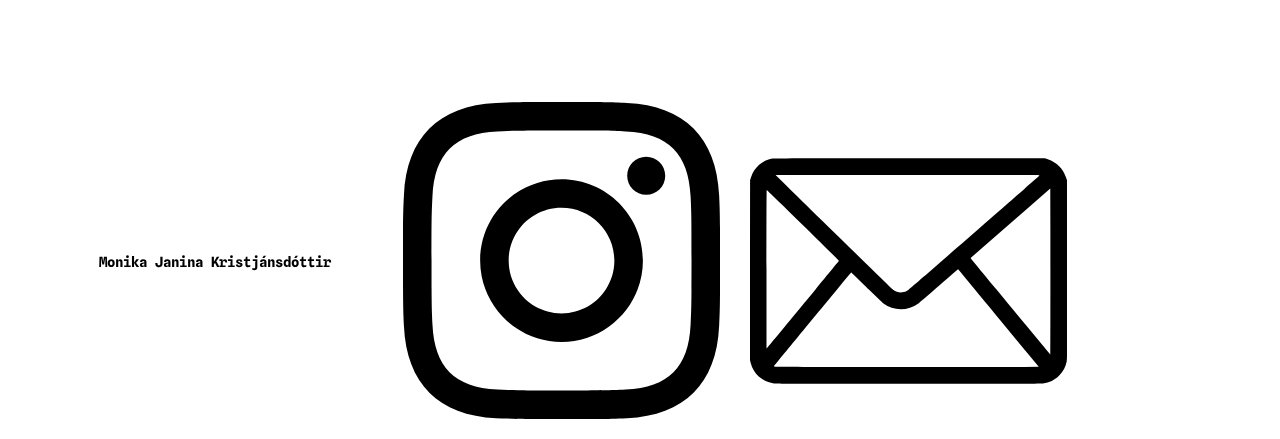
==== commit aa4eede8: "trying out radial gradient" ====
--- a/index.html
+++ b/index.html
@@ -29,10 +29,10 @@
       <svg version="1.1" id="star" xmlns="http://www.w3.org/2000/svg" xmlns:xlink="http://www.w3.org/1999/xlink" x="0px" y="0px"
      viewBox="0 0 41.38 44.58" style="enable-background:new 0 0 41.38 44.58;" xml:space="preserve">
             <g>
-     <polygon class="st0" points="13.67,18.43 2.71,17.97 2.71,25.49 13.67,25.49 4.39,34.02 9.84,39.38 17.79,30.78 17.29,40.77 
+     <polygon class="stroke-weight" points="13.67,18.43 2.71,17.97 2.71,25.49 13.67,25.49 4.39,34.02 9.84,39.38 17.79,30.78 17.29,40.77 
       24.54,40.77 24.03,30.65 31.75,38.5 37.02,33.42 27.41,25.49 37.96,25.49 37.96,18.83 28.51,18.83 37.59,11.39 33.61,6.71 
       24.85,14.07 25.03,3.04 18.21,3.04 17.9,14.07 10.71,5.11 5.77,9.99 	"/>
-      <polygon class="st0" points="17.35,25.49 24.79,25.49 24.79,18.16 17.6,18.16 	"/>
+      <polygon class="stroke-weight" points="17.35,25.49 24.79,25.49 24.79,18.16 17.6,18.16 	"/>
             </g>
       </svg>
     </a>
@@ -41,61 +41,94 @@
           <div class="square-icon">
             <svg version="1.1" id="Layer_1" xmlns="http://www.w3.org/2000/svg" xmlns:xlink="http://www.w3.org/1999/xlink" x="0px" y="0px"
             viewBox="0 0 41.38 44.58" style="enable-background:new 0 0 41.38 44.58;" xml:space="preserve">
-                  <rect x="15.13" y="16.15" class="st1" width="11.12" height="11.34"/>
-                   <rect x="2" y="2.91" class="st1" width="11.12" height="11.34"/>
-                    <rect x="28.26" y="29.39" class="st1" width="11.12" height="11.34"/>
+                  <rect x="15.13" y="16.15" class="stroke-weight" width="11.12" height="11.34"/>
+                   <rect x="2" y="2.91" class="stroke-weight" width="11.12" height="11.34"/>
+                    <rect x="28.26" y="29.39" class="stroke-weight" width="11.12" height="11.34"/>
             </svg>
             
            </div>
           <div class="center-hero-items">
               <div class="logo-mark">
                 <a href="about-me.html">
-                <svg version="1.1" id="monika-logo" xmlns="http://www.w3.org/2000/svg" xmlns:xlink="http://www.w3.org/1999/xlink" x="0px" y="0px"
-                viewBox="0 0 427.07 94.35" style="enable-background:new 0 0 427.07 94.35;" xml:space="preserve">
-                       <path d="M86.08,93.71c0,0-3.76-3.53-3.79-7.57c-0.03-3.97,3.54-22.67-18.12-33.41c-0.66-0.33-1.03-1.05-0.93-1.78
-               c0.81-5.58,3.73-28.36-1.55-36.72c-0.3-0.48-0.84-0.77-1.41-0.78l-0.05,0c-1.18-0.02-2,1.12-1.67,2.25
-               c0.88,2.98,0.66,9.55-6.46,23.58c-0.38,0.76-0.16,1.68,0.53,2.17c2.15,1.56,6.33,5.44,5.97,11.96c-0.04,0.65,0.29,1.27,0.85,1.59
-               c4.13,2.34,20.6,14.66,12.7,33.32c-0.02,0.04-0.98,2.03-1,2.07c-0.31,0.98-4.22,4.79-22.94,3.09c-0.77-0.07-1.23-0.94-1.19-1.71
-               c0.26-5.94,0.41-30.99-14.46-40.1c-0.35-0.21-0.77-0.28-1.17-0.22c-1.94,0.32-7.68,0.92-4.65-4.05c2.99-4.9,6.55-21.92,6.4-28.74
-               c-0.03-1.35-1.55-2.13-2.67-1.38l-1.35,0.91c-0.36,0.24-0.61,0.6-0.71,1.02l-8.1,33.03c-0.21,0.84,0.24,1.7,1.05,2.01
-               c4.75,1.85,19.43,9.91,14.84,38.02c-0.07,0.43-0.3,0.83-0.65,1.09c-1.58,1.16-8.61-0.05-26.98,0.06c-0.83,0.01-1.42-0.83-1.44-1.66
-               l-1.3-62.45c-0.01-0.36,0.1-0.71,0.3-1l5.1-7.48c0.34-0.5,0.39-1.14,0.14-1.69L6.67,8.96C6.15,7.83,6.96,6.54,8.2,6.52L29.75,6.1
-               c0,0,2.05-0.03,2.9,2.52C33.42,10.88,37.18,10,38,9.78c0.11-0.03,0.23-0.05,0.35-0.05c2.91-0.14,36.19,0.13,40.71,1.28
-                       c4.71,1.2,7.6,6.7,7.6,9.49s-8.86,23.98-8.17,24.02c0.69,0.03,11.21,1.83,13.08,5.07c19.99,34.74,7.71,44.13,7.71,44.13"/>
-                       <path d="M289.27,75.57c0.44,1.31-1,2.41-2.02,1.54l-8.66-8.4c-0.85-0.72,0.01,2.74,0.01,3.9l-0.01,19.94c0,0.75,0.56,1.37,1.27,1.38
-               l23.44,0.41c0.54,0.01,1.02-0.34,1.22-0.87c1.48-4.02,7.57-20.97,2.5-36.56c-0.43-1.33,0.55-2.4,1.55-1.48l10.81,10.03
-               c1.11,1.03,0,2.93-1.36,2.31c-0.4-0.18-0.78-0.34-1.14-0.48c-0.82-0.31-3.88,0.36-3.92,1.28c-0.17,4.64,1.17,17.5-3.12,23.1
-               c-0.68,0.89-0.07,2.24,1.01,2.24h32.72c0.71,0,8.13,0.07,8.27-9.65V64.37c0-0.58-0.34-1.1-0.85-1.3c-2.6-1.01-10.4-4.46-13.08-10.24
-               c-1.05-2.27-3.58-3.41-6.5-3.91c-1.79-0.31-1.47-2.93,0.33-2.74c0.36,0.04,0.68,0.1,0.96,0.2c3.72,1.33,15.14,10.89,17.86,8.5
-               c2.44-2.13,1.54-35.17,1.32-42.25c-0.02-0.74-0.59-1.33-1.29-1.33h-15.16h-3.33c-1.02,0-1.64,1.2-1.09,2.12
-               c3.01,5.06,10.2,17.82,9.67,23.09c-0.07,0.65-0.57,1.14-1.17,1.19l-0.96,0.09c-0.64,0.06-1.22-0.39-1.36-1.06
-               c-1.03-4.77-5.6-22.75-16.24-25.39c-0.1-0.02-0.2-0.04-0.31-0.04l-6.66,0c-1.01,0-1.63,1.18-1.1,2.1c2.7,4.75,8.36,16.34,2.95,21.96
-               c-0.25,0.26-0.57,0.41-0.92,0.41h-1.79c-0.69,0-1.26-0.58-1.29-1.33c-0.2-5.09-1.61-23.14-11.63-23.14h-20.33
-                       c-0.71,0,4.98,47.33-12.3,38.6l3.87,6.28"/>
-                       <path d="M426.24,64.47c0-3.71-5.92-14.97-17.09-13.25c-11.17,1.72-9.53-14.44-9.2-26.23s-4.07-13.14-4.07-13.14
-               c-21.49-3.31-28.44,2.29-28.44,2.29c-3.73,1.73-2.32,7.4-2.32,10.45c0,3.05-5.59,10.47-8.38,16.03c-2.79,5.56,1.48,44.65,2.47,48.76
-               c0.99,4.11,8.05,3.44,23.17,4.11c15.12,0.66,10.35-6.09,10.35-6.09s-2.3-1.06-3.29-10.86c-0.99-9.8-10.19-7.68-10.19-7.68
-               s-2.79-25.44,0.99-16.05c3.78,9.39,8.05,11.14,15.12,14.59c7.07,3.44,2.43,7.02,2.43,7.02c-10.06,2.38,2.18,17.62,2.18,17.62
-               C434.37,101.35,426.24,68.18,426.24,64.47z M387.81,34.59c-0.24,0.03-0.49,0.06-0.75,0.09c-2.09,0.24-4.47-0.03-6.44-0.4
-               c-2.31-0.42-3.86-1.83-3.74-3.37c0.24-3.04,0.01-8-3.82-8.94c-5.6-1.37,16.8-5.15,17.5,0c0.43,3.16,0.99,6.72,1.36,8.99
-                       C392.2,32.67,390.43,34.24,387.81,34.59z"/>
-                       <path d="M242.4,27.35c0,0-5.16,9.96-4.32,12.43s2.78,36.26-1.65,52.2c0,0,22.35,1.8,26.86,1.72s8.76-0.31,8.76-0.31
-                       s4.35-1.7,1.25-7.23c-17.29-30.85-16.16-44.77-8.48-45.29C272.49,40.36,242.4,27.35,242.4,27.35z"/>
-                       <path d="M152.59,28.34c-2.25-0.11-4.3-1.44-5.43-3.55l-5.78-10.77c-1.18-2.2-3.36-3.56-5.72-3.56h-24.41
-               c-2.33,0-4.48,1.32-5.67,3.48l-13.06,23.6c-1.39,2.51-1.22,5.67,0.42,7.99l5.14,7.26c0.48,0.68,0.84,1.44,1.07,2.26l9.22,32.82
-               c0.78,2.79,3.07,4.78,5.76,5.04c18.73,1.81,30.04,0.79,36.61-0.62c4.35-0.94,6.63-6.14,4.54-10.36l-4.45-8.98
-               c-1.14-2.3-1.03-5.1,0.3-7.28l6.69-11c0.71-1.16,1.09-2.53,1.09-3.92V35.47C158.91,31.65,156.12,28.51,152.59,28.34z M131.58,71.38
-                       c-4.52,21.76-17.16-46.36-6.33-47.78c10.83-1.42,0.91,14.19,6.33,17.98C137,45.36,131.58,71.38,131.58,71.38z"/>
-                       <path d="M158.91,67.77l0,22.29c0,1.56,1.24,2.84,2.8,2.9l21.56,0.78c1.34,0.05,2.54-0.82,2.9-2.11c1.72-6.11,5.9-23.3,0.67-30.04
-               c-5.46-7.03,2.82-5.49,5.4-4.87c0.47,0.11,0.9,0.34,1.27,0.67c2.9,2.63,16.51,15.16,14.91,17.02c-1.13,1.32-6.36,0.25-10.03-0.7
-               c-1.85-0.48-3.65,0.91-3.64,2.82c0.04,5.69,1.13,13.38-1.36,15.32c-3.5,2.74,36.46,1.31,36.46,1.31s3.84,5.46,4.23-29.98l0.04-38.87
-               l-4.66-0.68l4.66-7.64c0-2.64-19.88-6.63-21.67-4.7c-7.09,7.64-13.47,20.6-11.55,24.04c2.71,4.86,20.73,12.23,18.89,15.7
-               c-1.84,3.46-23.17-7.63-25.44-17.96c-2.27-10.34,0.45-21.78-9.07-21.78c-4.92,0-16.44,6.53-19.83,2.84c-1.84-2-5.17-0.62-5.04,2.1
-                       c0.54,10.95,2.52,31.49,9.47,58.74"/>
-                      <path d="M253.34,27.42c-3.6-0.37-8.66-4.81-8.53-6.63c0.25-3.59,2.29-6.54-3.69-7.44c-8.73-1.31,28.39-5.12,29.69,0.9
-               c0.8,3.7-0.76,5.99-0.09,8.64c0.5,1.99-2.18,3.94-6.23,4.49c-0.37,0.05-0.75,0.1-1.15,0.15C260.11,27.92,256.41,27.74,253.34,27.42z
-                      "/>
-                </svg>
+                  <svg version="1.1" id="monika-logo" xmlns="http://www.w3.org/2000/svg" xmlns:xlink="http://www.w3.org/1999/xlink" x="0px" y="0px"
+                  viewBox="0 0 427.1 94.3" style="enable-background:new 0 0 427.1 94.3;" xml:space="preserve">
+
+               <path class="st0" d="M81.4,94.1c0,0-3.8-3.6-3.8-7.7c0-4,3.6-23-18.4-33.9c-0.7-0.3-1-1.1-0.9-1.8C59,45.1,62,22,56.6,13.5
+                 c-0.3-0.5-0.9-0.8-1.4-0.8h-0.1c-1.2,0-2,1.1-1.7,2.3c0.9,3,0.7,9.7-6.5,23.9c-0.4,0.8-0.2,1.7,0.5,2.2c2.2,1.6,6.4,5.5,6.1,12.1
+                 c0,0.7,0.3,1.3,0.9,1.6c4.2,2.4,20.9,14.9,12.9,33.8c0,0-1,2.1-1,2.1c-0.3,1-4.3,4.9-23.3,3.1c-0.8-0.1-1.2-1-1.2-1.7
+                 c0.3-6,0.4-31.4-14.7-40.7c-0.4-0.2-0.8-0.3-1.2-0.2c-2,0.3-7.8,0.9-4.7-4.1c3-5,6.6-22.3,6.5-29.2c0-1.4-1.6-2.1-2.7-1.4l-1.4,0.9
+                 c-0.4,0.2-0.6,0.6-0.7,1l-8.2,33.5c-0.2,0.9,0.2,1.7,1.1,2c4.8,1.9,19.7,10,15,38.5c-0.1,0.4-0.3,0.8-0.7,1.1
+                 c-1.6,1.2-8.7-0.1-27.4,0.1c-0.8,0-1.4-0.8-1.5-1.7L0,28.8c0-0.4,0.1-0.7,0.3-1l5.2-7.6c0.3-0.5,0.4-1.2,0.1-1.7L0.9,8.2
+                 C0.3,7,1.1,5.7,2.4,5.7l21.8-0.4c0,0,2.1,0,2.9,2.6c0.8,2.3,4.6,1.4,5.4,1.2C32.7,9,32.8,9,33,9c3-0.1,36.7,0.1,41.3,1.3
+                 c4.8,1.2,7.7,6.8,7.7,9.6s-9,24.3-8.3,24.4c0.1,0,0.4,0.1,0.9,0.2c7.5,1.9,13.8,7.1,17.2,14.1c13.2,27.7,3,35.6,3,35.6"/>
+               <!-- <radialGradient id="SVGID_00000078024641648362530930000013538943259155623812_" cx="309.9351" cy="52.6537" r="41.6726" gradientTransform="matrix(-1 0 0 -8 619.8702 473.8829)" gradientUnits="userSpaceOnUse">
+                 <stop  offset="7.907443e-02" style="stop-color:#27377A"/>
+                 <stop  offset="0.144" style="stop-color:#273477"/>
+                 <stop  offset="0.539" style="stop-color:#3462A1"/>
+                 <stop  offset="0.6553" style="stop-color:#3667A6"/>
+               </radialGradient> -->
+               <path style="fill:url(#SVGID_00000078024641648362530930000013538943259155623812_);" d="M287.4,75.7c0.4,1.3-1,2.4-2,1.6l-8.8-8.5
+                 c-0.9-0.7,0,2.8,0,4l0,20.2c0,0.8,0.6,1.4,1.3,1.4l23.8,0.4c0.5,0,1-0.3,1.2-0.9c1.5-4.1,7.7-21.3,2.5-37.1
+                 c-0.4-1.3,0.6-2.4,1.6-1.5l11,10.2c1.1,1,0,3-1.4,2.3c-0.4-0.2-0.8-0.3-1.2-0.5c-0.8-0.3-3.9,0.4-4,1.3c-0.2,4.7,1.2,17.7-3.2,23.4
+                 c-0.7,0.9-0.1,2.3,1,2.3h33.2c0.7,0,8.2,0.1,8.4-9.8V64.4c0-0.6-0.3-1.1-0.9-1.3c-2.6-1-10.5-4.5-13.3-10.4c-1.1-2.3-3.6-3.5-6.6-4
+                 c-1.8-0.3-1.5-3,0.3-2.8c0.4,0,0.7,0.1,1,0.2c3.8,1.3,15.3,11,18.1,8.6c2.5-2.2,1.6-35.7,1.3-42.8c0-0.8-0.6-1.3-1.3-1.3h-15.4h-3.4
+                 c-1,0-1.7,1.2-1.1,2.1c3.1,5.1,10.3,18.1,9.8,23.4c-0.1,0.7-0.6,1.2-1.2,1.2l-1,0.1c-0.6,0.1,8.9,2.5,8.8,1.8
+                 c-1-4.8-15.8-26-26.6-28.6c-0.1,0-0.2,0-0.3,0l-6.8,0c-1,0-1.7,1.2-1.1,2.1c2.7,4.8,8.5,16.7,2.9,22.3c-0.2,0.2-0.5,0.3-0.9,0.3
+                 l-1.8,0c-0.7,0-1.3-0.6-1.3-1.3c-0.2-5.2-1.6-23.5-11.8-23.5h-20.6c-0.6,0,16.3,34.4-6.7,39.9c-2.3,0.6-3.1,3.6-1.9,5.6v0"/>
+               <!-- <radialGradient id="SVGID_00000041996945614030427130000011393049906521083025_" cx="390.9428" cy="52.068" r="39.18" gradientTransform="matrix(-1 7.480058e-05 -5.984047e-04 -8 781.9169 468.5828)" gradientUnits="userSpaceOnUse">
+                 <stop  offset="7.907443e-02" style="stop-color:#27377A"/>
+                 <stop  offset="0.144" style="stop-color:#273477"/>
+                 <stop  offset="0.539" style="stop-color:#3462A1"/>
+                 <stop  offset="0.6553" style="stop-color:#3667A6"/>
+               </radialGradient> -->
+               <path style="fill:url(#SVGID_00000041996945614030427130000011393049906521083025_);" d="M426.2,64.5c0-3.8-6-15.2-17.3-13.4
+                 c-11.3,1.7-9.7-14.6-9.3-26.6c0.3-12-4.1-13.3-4.1-13.3c-21.8-3.4-28.8,2.3-28.8,2.3c-3.8,1.8-2.4,7.5-2.4,10.6s-5.7,10.6-8.5,16.3
+                 c-2.8,5.6,1.5,45.3,2.5,49.4c1,4.2,8.2,3.5,23.5,4.2c15.3,0.7,10.5-6.2,10.5-6.2s-2.3-1.1-3.3-11c-1-9.9-10.3-7.8-10.3-7.8
+                 s-2.8-25.8,1-16.3c3.8,9.5,8.2,11.3,15.3,14.8c7.2,3.5,2.5,7.1,2.5,7.1c-10.2,2.4,2.2,17.9,2.2,17.9
+                 C434.5,101.9,426.2,68.2,426.2,64.5z M387.3,34.2c-0.2,0-0.5,0.1-0.8,0.1c-2.1,0.2-4.5,0-6.5-0.4c-2.3-0.4-3.9-1.9-3.8-3.4
+                 c0.2-3.1,0-8.1-3.9-9.1c-5.7-1.4,17-5.2,17.7,0c0.4,3.2,1,6.8,1.4,9.1C391.7,32.2,389.9,33.8,387.3,34.2z"/>
+               <!-- <linearGradient id="SVGID_00000119812964970576386770000010237158749948406443_" gradientUnits="userSpaceOnUse" x1="233.7876" y1="60.4664" x2="272.2972" y2="60.4664">
+                 <stop  offset="7.907443e-02" style="stop-color:#27377A"/>
+                 <stop  offset="0.144" style="stop-color:#273477"/>
+                 <stop  offset="0.539" style="stop-color:#3462A1"/>
+                 <stop  offset="0.6553" style="stop-color:#3667A6"/>
+               </linearGradient> -->
+               <path style="fill:url(#SVGID_00000119812964970576386770000010237158749948406443_);" d="M239.8,26.8c0,0-5.2,10.1-4.4,12.6
+                 s2.8,36.8-1.7,52.9c0,0,22.7,1.8,27.2,1.7c4.6-0.1,8.9-0.3,8.9-0.3s4.4-1.7,1.3-7.3c-17.5-31.3-16.4-45.4-8.6-45.9
+                 C270.3,40,239.8,26.8,239.8,26.8z"/>
+               <!-- <radialGradient id="SVGID_00000035497705463912407560000002820929113311506609_" cx="121.0675" cy="51.9953" r="38.4251" gradientTransform="matrix(-0.4332 -0.9013 7.2105 -3.4654 -201.4019 341.2972)" gradientUnits="userSpaceOnUse">
+                 <stop  offset="7.907443e-02" style="stop-color:#27377A"/>
+                 <stop  offset="0.144" style="stop-color:#273477"/>
+                 <stop  offset="0.539" style="stop-color:#3462A1"/>
+                 <stop  offset="0.6553" style="stop-color:#3667A6"/>
+               </radialGradient> -->
+               <path style="fill:url(#SVGID_00000035497705463912407560000002820929113311506609_);" d="M148.8,27.8c-2.3-0.1-4.4-1.5-5.5-3.6
+                 l-5.9-10.9c-1.2-2.2-3.4-3.6-5.8-3.6h-24.7c-2.4,0-4.5,1.3-5.7,3.5L87.9,37.2c-1.4,2.5-1.2,5.7,0.4,8.1l5.2,7.4
+                 c0.5,0.7,0.9,1.5,1.1,2.3l9.3,33.3c0.8,2.8,3.1,4.8,5.8,5.1c19,1.8,30.5,0.8,37.1-0.6c4.4-1,6.7-6.2,4.6-10.5l-4.5-9.1
+                 c-1.2-2.3-1-5.2,0.3-7.4l6.8-11.2c0.7-1.2,1.1-2.6,1.1-4V35.1C155.2,31.2,152.4,28,148.8,27.8z M127.5,71.5
+                 c-4.6,22.1-17.4-47-6.4-48.4c11-1.4,0.9,14.4,6.4,18.2C133,45.1,127.5,71.5,127.5,71.5z"/>
+               <!-- <radialGradient id="SVGID_00000133528201039637534830000014309987348196414141_" cx="193.321" cy="52.0872" r="40.1375" gradientTransform="matrix(-1 0 0 -8 386.642 468.7849)" gradientUnits="userSpaceOnUse">
+                 <stop  offset="7.907443e-02" style="stop-color:#27377A"/>
+                 <stop  offset="0.144" style="stop-color:#273477"/>
+                 <stop  offset="0.539" style="stop-color:#3462A1"/>
+                 <stop  offset="0.6553" style="stop-color:#3667A6"/>
+               </radialGradient> -->
+               <path style="fill:url(#SVGID_00000133528201039637534830000014309987348196414141_);" d="M155.2,67.8v22.6c0,1.6,1.3,2.9,2.8,2.9
+                 l21.9,0.8c1.4,0.1,2.6-0.8,2.9-2.1c1.7-6.2,6-23.6,0.7-30.5c-5.5-7.1,2.9-5.6,5.5-4.9c0.5,0.1,0.9,0.3,1.3,0.7
+                 c2.9,2.7,16.7,15.4,15.1,17.3c-1.1,1.3-6.4,0.3-10.2-0.7c-1.9-0.5-3.7,0.9-3.7,2.9c0,5.8,1.1,13.6-1.4,15.5c-3.5,2.8,37,1.3,37,1.3
+                 s3.9,5.5,4.3-30.4l0-39.4l-4.7-0.7l4.7-7.7c0-2.7-20.2-6.7-22-4.8c-7.2,7.7-13.7,20.9-11.7,24.4c2.7,4.9,21,12.4,19.2,15.9
+                 c-1.9,3.5-23.5-7.7-25.8-18.2c-2.3-10.5,0.5-22.1-9.2-22.1c-5,0-16.7,6.6-20.1,2.9c-1.9-2-5.2-0.6-5.1,2.1
+                 c0.5,11.1,2.6,31.9,9.6,59.6"/>
+               <!-- <radialGradient id="SVGID_00000163038752190131051780000012200861257610778515_" cx="253.0382" cy="18.7234" r="12.7179" gradientTransform="matrix(1 0 0 2 0 -18.7234)" gradientUnits="userSpaceOnUse">
+                 <stop  offset="4.267294e-03" style="stop-color:#273477"/>
+                 <stop  offset="7.907443e-02" style="stop-color:#27377A"/>
+                 <stop  offset="0.7296" style="stop-color:#3462A1"/>
+                 <stop  offset="0.9067" style="stop-color:#3667A6"/>
+               </radialGradient> -->
+               <path style="fill:url(#SVGID_00000163038752190131051780000012200861257610778515_);" d="M250.9,26.9c-3.6-0.4-8.8-4.9-8.6-6.7
+                 c0.3-3.6,2.3-6.6-3.7-7.5c-8.9-1.3,28.8-5.2,30.1,0.9c0.8,3.8-0.8,6.1-0.1,8.8c0.5,2-2.2,4-6.3,4.6c-0.4,0.1-0.8,0.1-1.2,0.2
+                 C257.8,27.4,254,27.2,250.9,26.9z"/>
+               </svg>
                 </a>
               </div>
               
@@ -141,7 +174,7 @@
       <section class="content">
         <div class="box-wrapper box1 hovereffect">
                 <div class="box-styling">
-                <a href="images/wallpaper/project_1.html">
+                <a href="client-heimsækjum-þingeyri.html">
                   <img src="assets/front-heimsækjumþ.jpg">
                   <div class="overlay">
                 <h2>Heimsækjum Þingeyri</h2>
@@ -242,9 +275,9 @@
 
 </div>
 <footer>
-  <h1> Monik Janina Kristjánsdóttir</h1>
+  <h1> Monika Janina Kristjánsdóttir</h1>
     <div class=“instagram”>
-      <a href=“https://www.instagram.com/monika.janina/” class=“link”>
+      <a href="https://www.instagram.com/monika.janina/" class=“link”>
         <svg version="1.1" id="line-work" xmlns="http://www.w3.org/2000/svg" xmlns:xlink="http://www.w3.org/1999/xlink" x="0px" y="0px"
         viewBox="0 0 24 24" style="enable-background:new 0 0 24 24;" xml:space="preserve">
      <path d="M12,2.16c3.2,0,3.58,0.01,4.85,0.07c3.25,0.15,4.77,1.69,4.92,4.92c0.06,1.27,0.07,1.65,0.07,4.85
@@ -260,7 +293,7 @@
       </a>
       </div>
       <div class=“mail”>
-        <a href=“mailto:monikajaninak@gmail.com” class=“link”>
+        <a href="mailto:monikajaninak@gmail.com" class=“link”>
           <svg version="1.1" xmlns="http://www.w3.org/2000/svg" xmlns:xlink="http://www.w3.org/1999/xlink" x="0px" y="0px"
 	 viewBox="0 0 24 24" style="enable-background:new 0 0 24 24;" xml:space="preserve">
 <g id="line-work">
--- a/main.css
+++ b/main.css
@@ -51,7 +51,7 @@
          
             .center-hero-items { 
                 grid-area: 3 / 2 / 6 / 6; 
-                margin-left: -30px;
+                margin-left: -20px;
             } 
         
           
@@ -84,14 +84,31 @@
             
         /* svg styling */
 
-        .st0{fill:none;stroke:#000000;stroke-width:1.1988;stroke-miterlimit:10;}
+        /* .st0{fill:none;stroke:#000000;stroke-width:1.1988;stroke-miterlimit:10;}
         .st1{fill:none;stroke:#000000;stroke-width:1.1113;stroke-miterlimit:10;}
-        .st0{fill:none;stroke:#000000;stroke-width:1.1988;stroke-miterlimit:10;}
+        .st0{fill:none;stroke:#000000;stroke-width:1.1988;stroke-miterlimit:10;} */
         #monika-logo:hover {
             fill:#3700ff;
             opacity: 30%;
         }
-       
+    .stroke-weight {
+        fill:none;
+        stroke:#000000;
+        stroke-width:1.1988;
+        stroke-miterlimit:10;}
+    
+
+        /* .st0{fill:url(#SVGID_1_);}
+        .st1{fill:url(#SVGID_00000031197272149693776410000001484790774995791010_);}
+        .st2{fill:url(#SVGID_00000104663996622392448190000014587714548466630021_);}
+        .st3{fill:url(#SVGID_00000150078049651925053820000015031166907007363999_);}
+        .st4{fill:url(#SVGID_00000031187239358602887010000001226332664411794570_);}
+        .st5{fill:url(#SVGID_00000143612303679972401110000014699281586131664267_);}
+        .st6{fill:url(#SVGID_00000080182196567080656890000001017125508255533755_);} */
+        /* #monika-logo:hover {
+         background: radial-gradient(ellipse 50px 30px,
+     black,blue);
+    } */
 
 
 
@@ -172,10 +189,41 @@
     padding-right: .5ch;
 }
 
+footer {
+    font-family: 'Spline Sans Mono', monospace;
+                font-weight: 700;
+                font-size: 7px;
+    width:80%;
+    margin: 15 auto;
+    display:grid;
+    grid-template-columns: 1fr 1fr 1fr;
+    grid-template-rows: 1fr;
+    grid-template-areas: 
+    "a b c";
+    align-items: center;
+    text-align: center;
+    grid-gap: 30px;
+    margin-left: 38px;
+    padding: 10px;
+}
+#email {
+    grid-area: c;
+    width:100%;
+    bottom: 0;
+    right: 0;
+    stroke-width: 5px; 
+}
+
+#instagram {
+    grid-area: c;
+    transform-origin: bottom right;
+    width: 50%;
+}
+
 /* MEDIA QUERY FOR MOBILE - nooooooot working :') */
 @media only screen and (max-width: 1200px) {
     a {
-        color:rgb(244, 7, 7);
+        /* color:rgb(244, 7, 7); */
         text-decoration: none;
         }
     .star-icon{
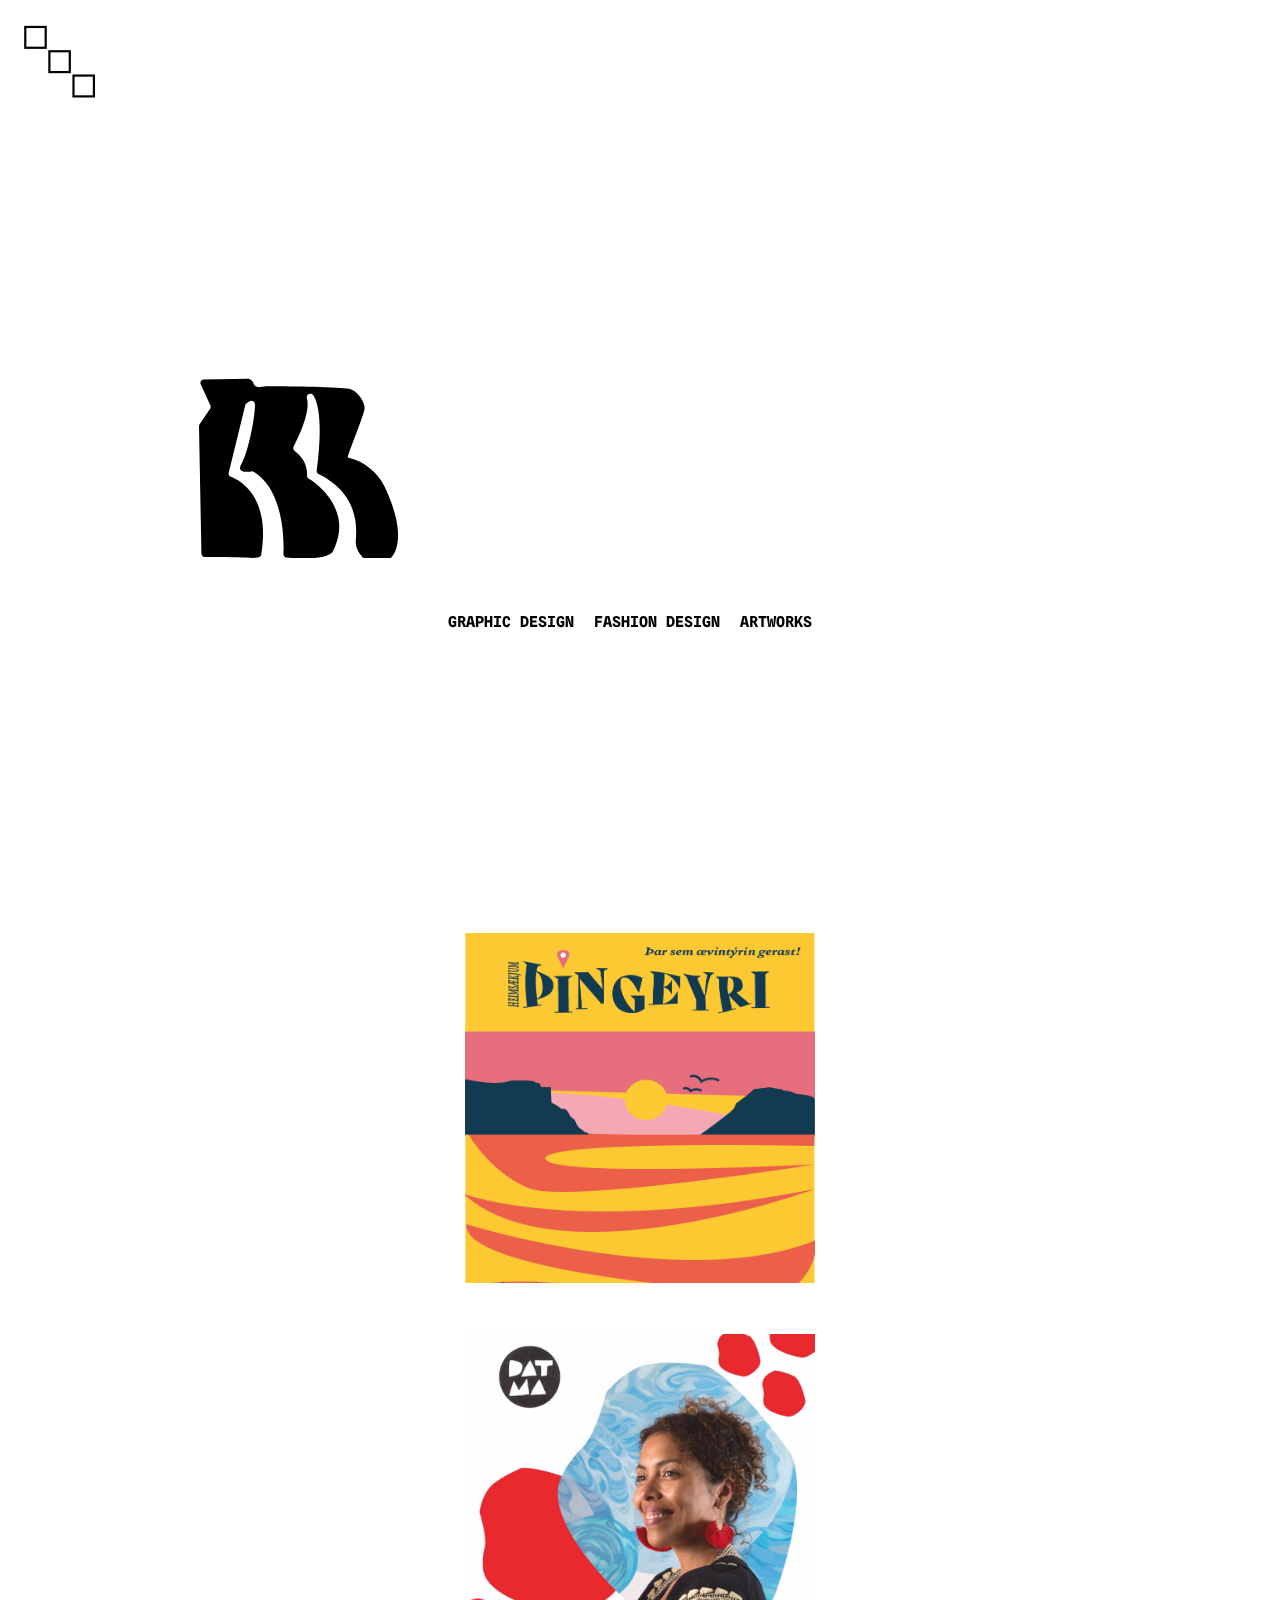
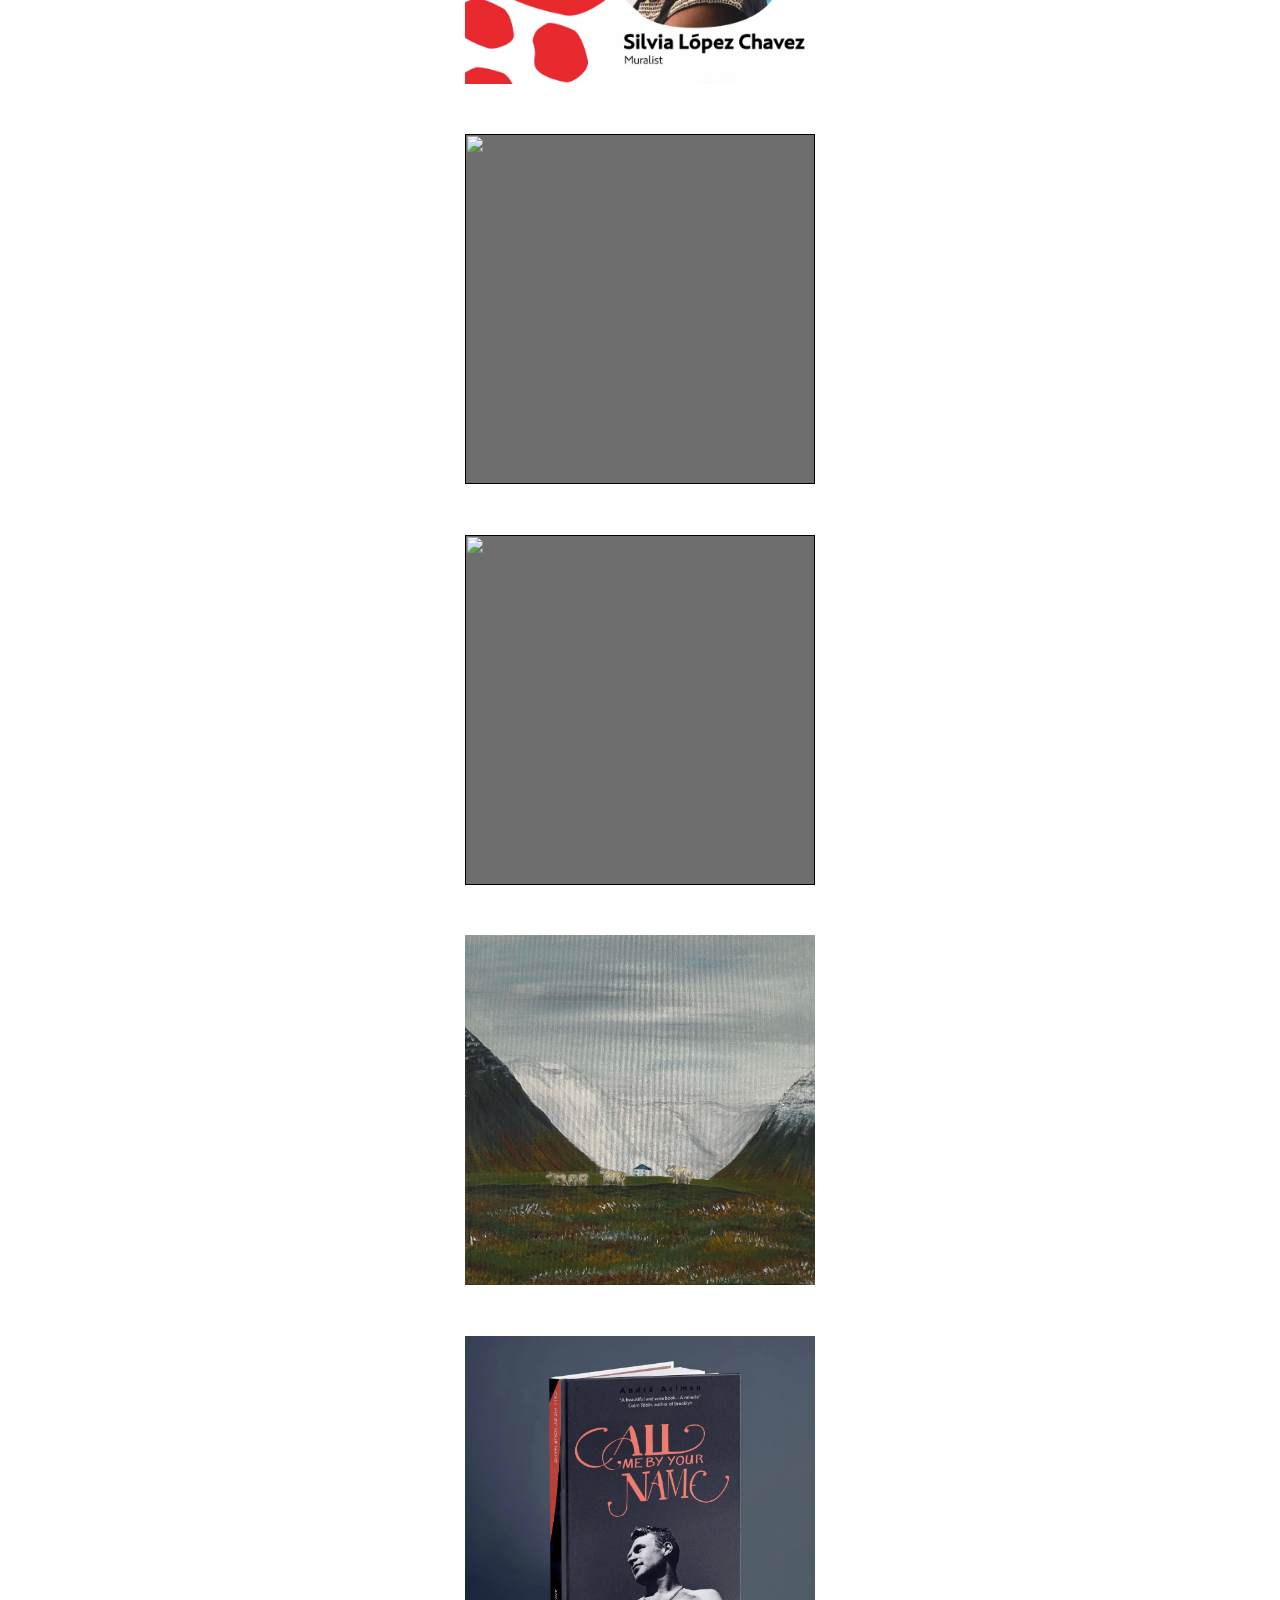
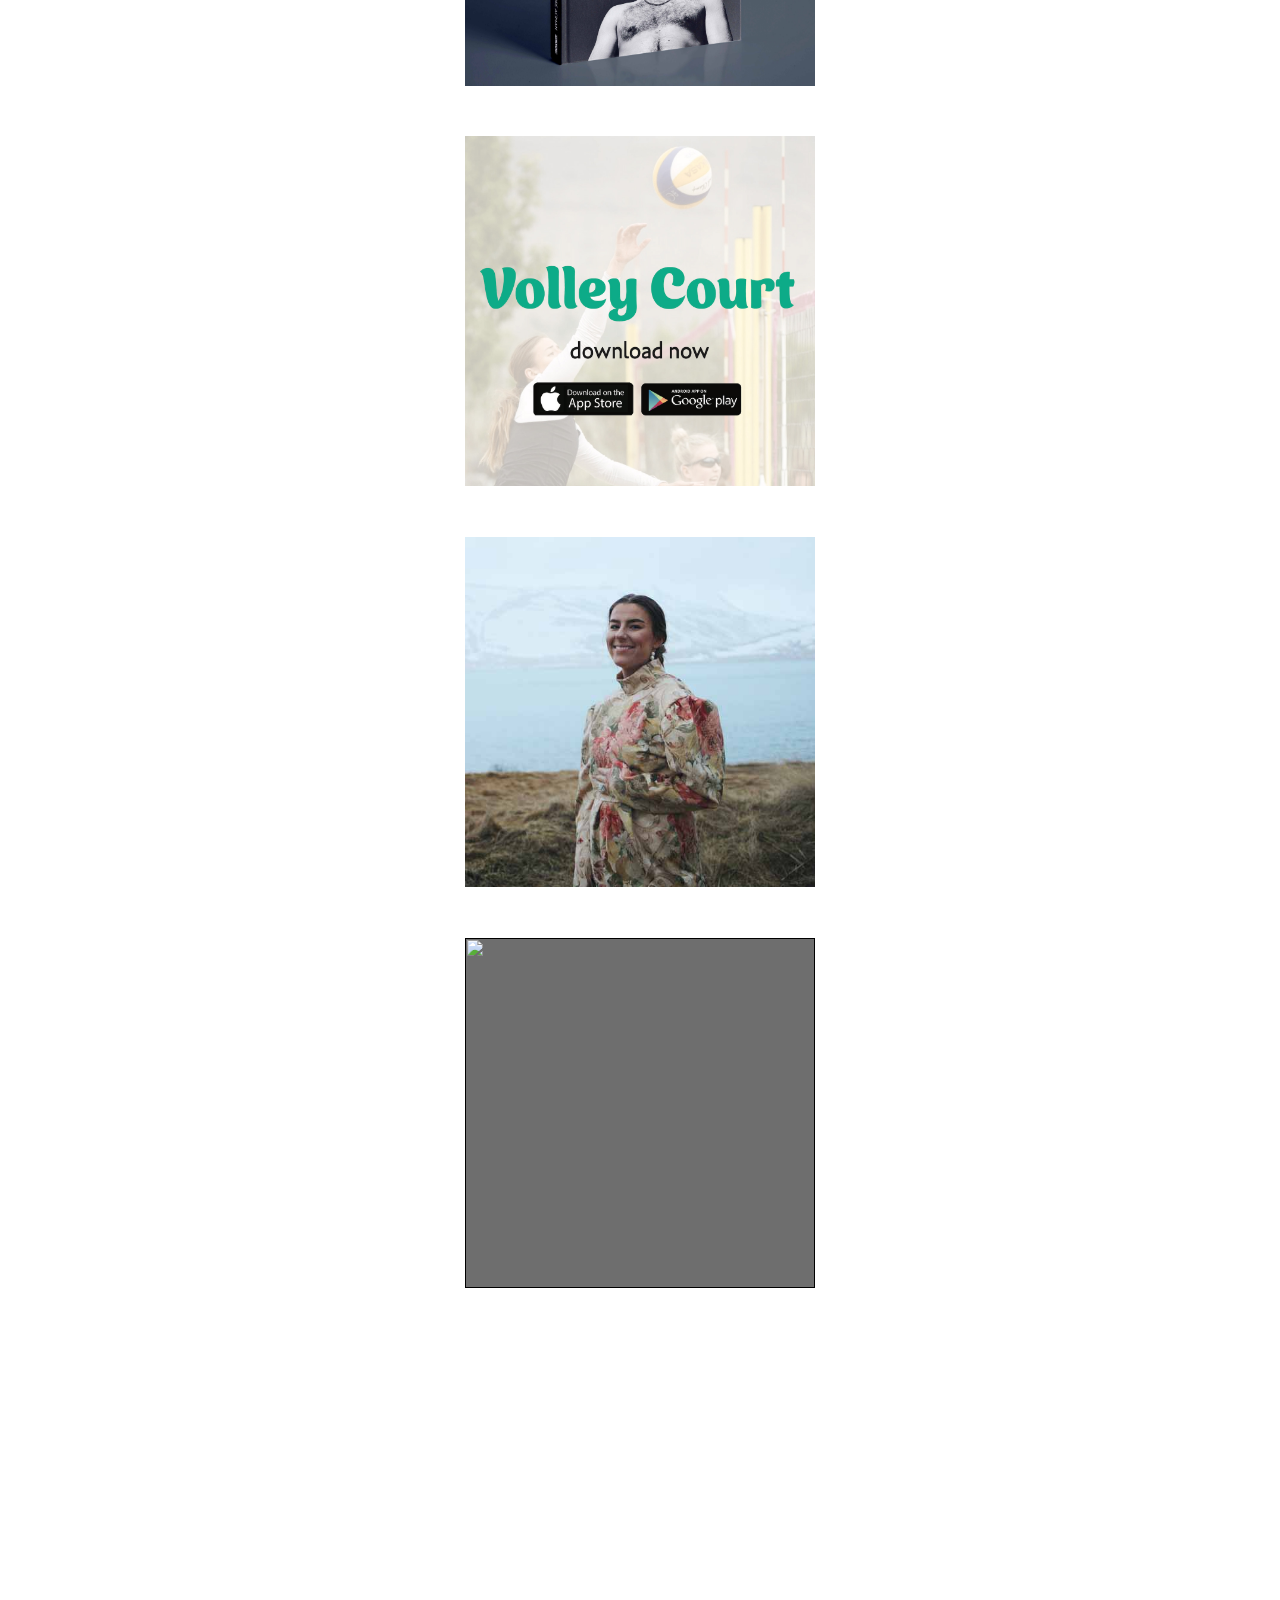
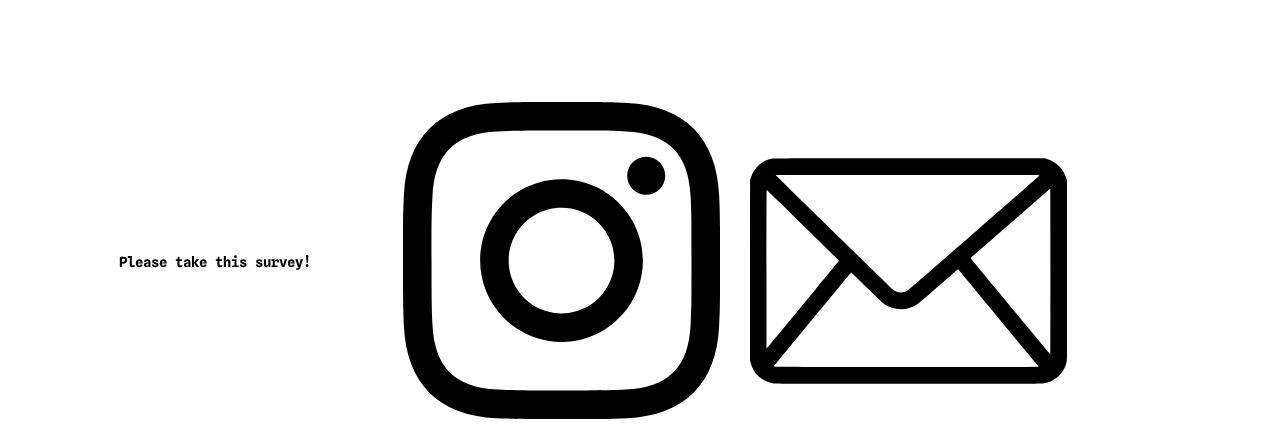
==== commit f6715565: "home page photo edits" ====
--- a/index.html
+++ b/index.html
@@ -209,9 +209,9 @@
             <div class="box-wrapper box4 hovereffect">
                 <div class="box-styling">
                   <a href="">
-                    <img src="assets/front-rettir.png">
+                    <img src="assets/kimono.jpg">
                     <div class="overlay">
-                <h2>Kimono IN MAKI*JGG</h2>
+                <h2>Kimono</h2>
                 <p>Fashion Design, Spring 2023</p>
               </div>
               </a>
@@ -253,7 +253,7 @@
             <div class="box-wrapper box8 hovereffect">
               <div class="box-styling">
                 <a href="">
-                  <img src="assets/front-skirt.jpg">
+                  <img src="assets/fashion-royal.jpg">
                   <div class="overlay">
               <h2>Winter Skirt</h2>
               <p>Fashion Design, 2023</p>
@@ -275,7 +275,8 @@
 
 </div>
 <footer>
-  <h1> Monika Janina Kristjánsdóttir</h1>
+  <a href="https://docs.google.com/forms/d/1RDcPPC-GhRDgX9CSK2lZJE-5d4Kq7007yLK6QomgH8Y/edit">
+  <h1> Please take this survey! </h1></a>
     <div class=“instagram”>
       <a href="https://www.instagram.com/monika.janina/" class=“link”>
         <svg version="1.1" id="line-work" xmlns="http://www.w3.org/2000/svg" xmlns:xlink="http://www.w3.org/1999/xlink" x="0px" y="0px"
